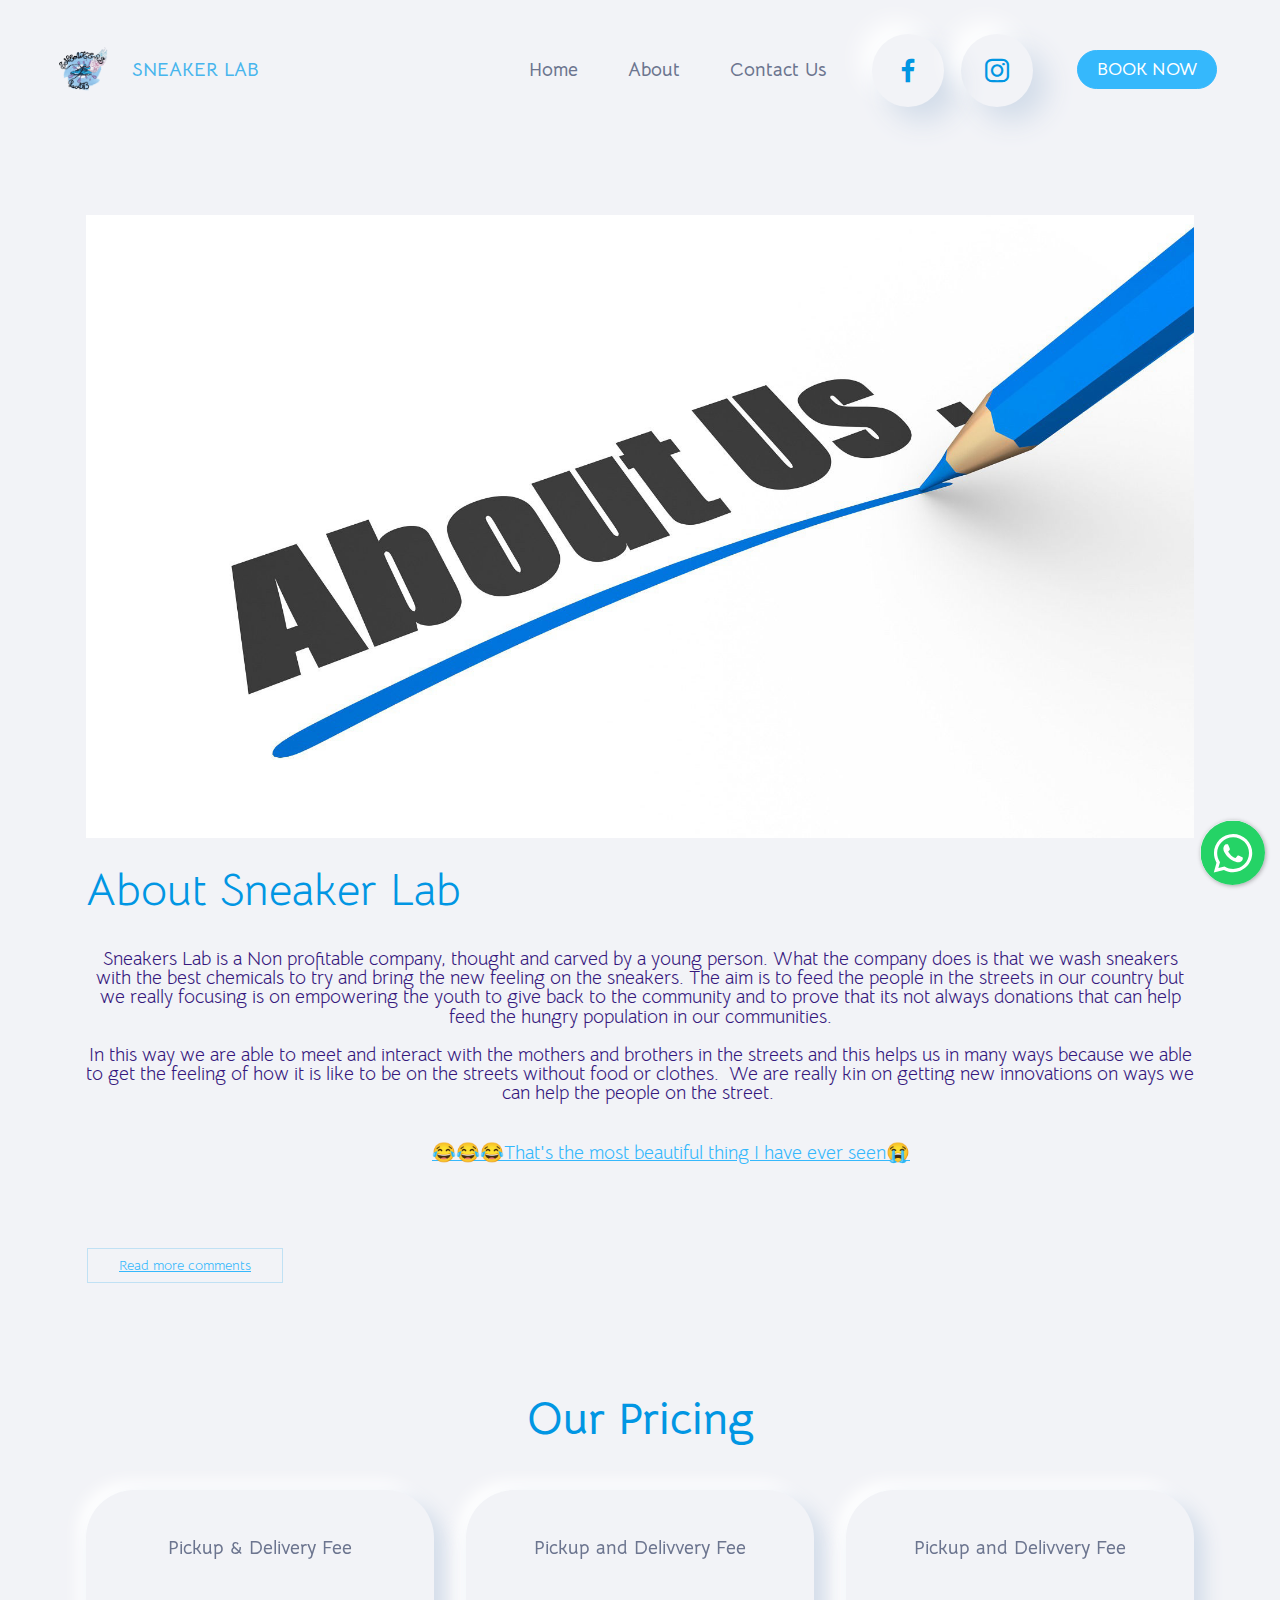
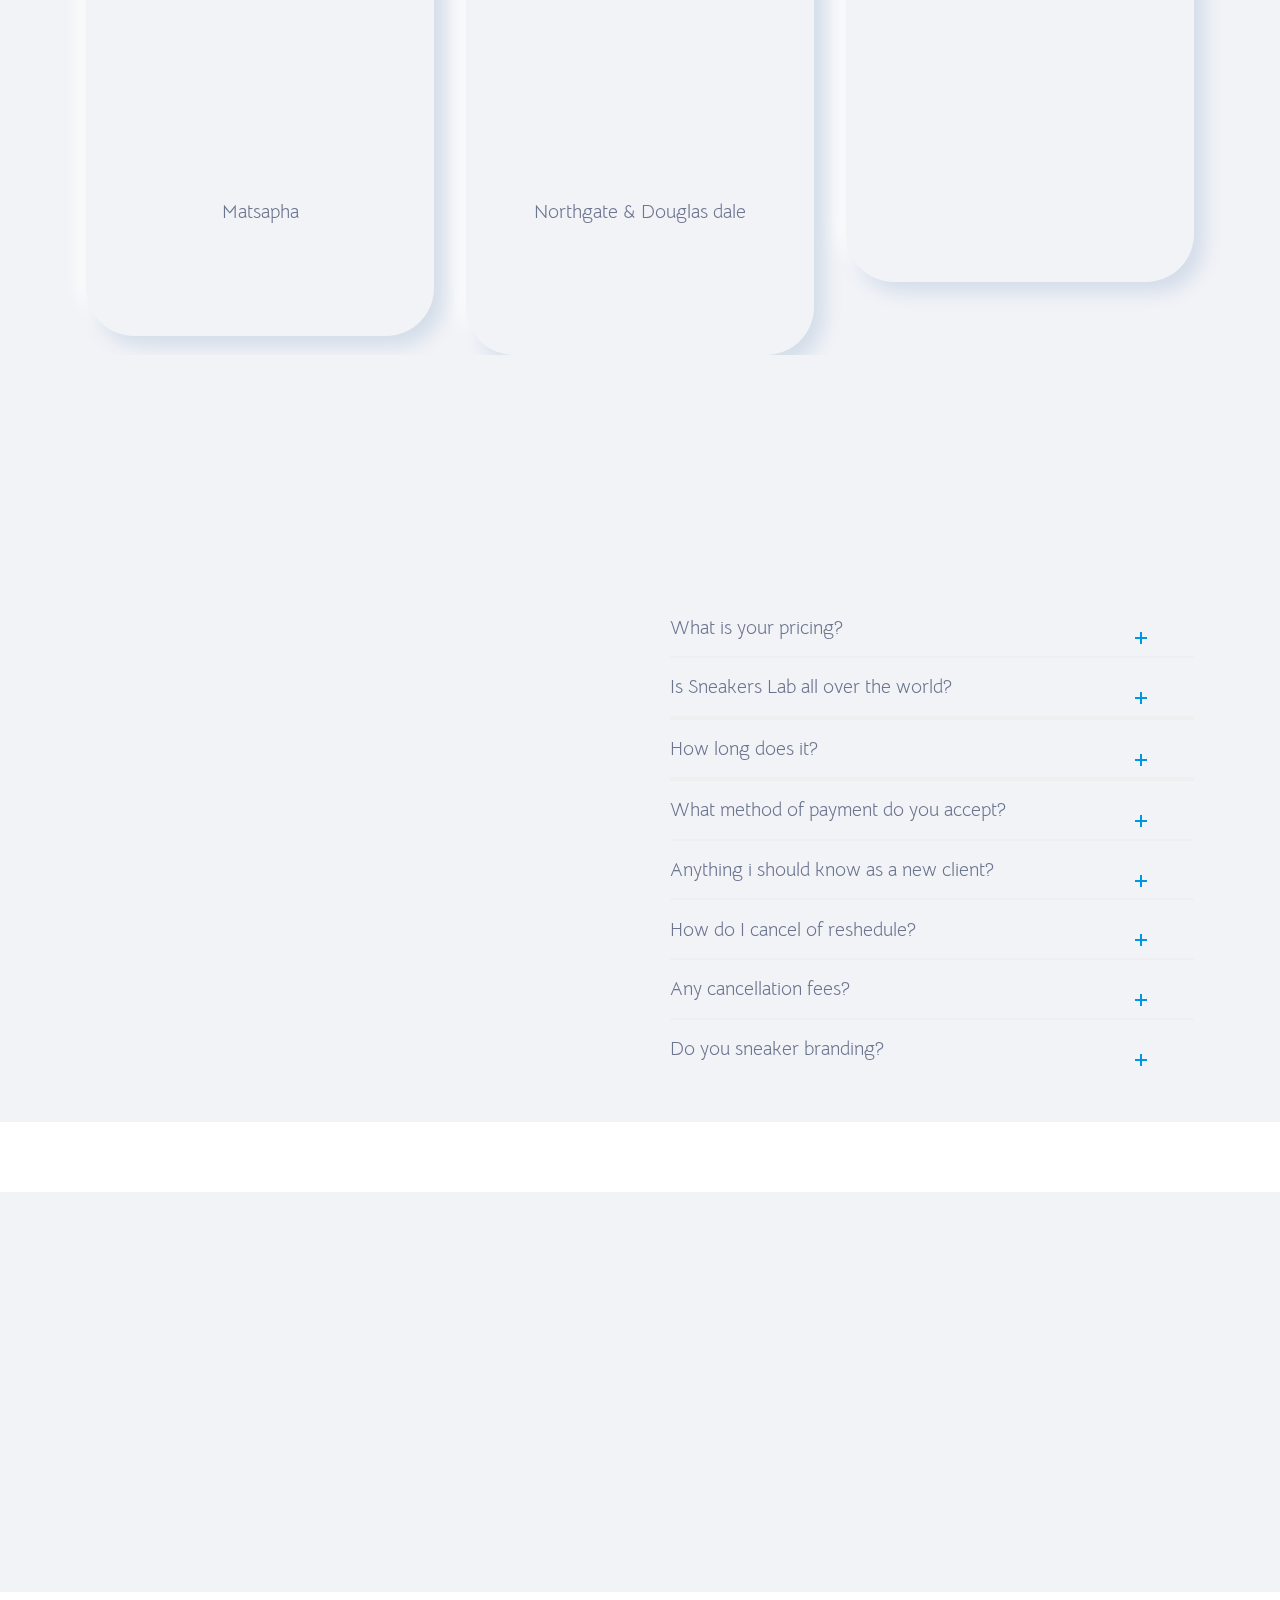
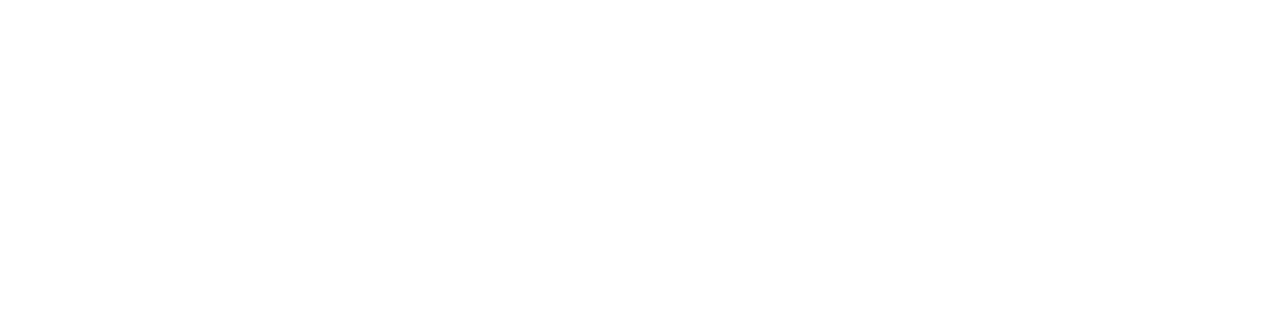
==== about.html @ 03f4afb6 "create github pages" ====
<!DOCTYPE html>
<html  >
<head>
  
  <meta charset="UTF-8">
  <meta http-equiv="X-UA-Compatible" content="IE=edge">
  
  <meta name="viewport" content="width=device-width, initial-scale=1, minimum-scale=1">
  <link rel="shortcut icon" href="assets/images/a-new-design-made-with-postermywall-180x127.png" type="image/x-icon">
  <meta name="description" content="">
  
  
  <title>About</title>
  <link rel="stylesheet" href="assets/web/assets/mobirise-icons2/mobirise2.css">
  <link rel="stylesheet" href="assets/web/assets/mobirise-icons/mobirise-icons.css">
  <link rel="stylesheet" href="assets/web/assets/mobirise-icons-bold/mobirise-icons-bold.css">
  <link rel="stylesheet" href="assets/tether/tether.min.css">
  <link rel="stylesheet" href="assets/bootstrap/css/bootstrap.min.css">
  <link rel="stylesheet" href="assets/bootstrap/css/bootstrap-grid.min.css">
  <link rel="stylesheet" href="assets/bootstrap/css/bootstrap-reboot.min.css">
  <link rel="stylesheet" href="assets/animatecss/animate.css">
    <link rel="stylesheet" href="assets/chatbutton/floating-wpp.css">
  <link rel="stylesheet" href="assets/dropdown/css/style.css">
  <link rel="stylesheet" href="assets/socicon/css/styles.css">
  <link rel="preload" href="https://fonts.googleapis.com/css?family=Bellota+Text:300,300i,400,400i,700,700i&display=swap" as="style" onload="this.onload=null;this.rel='stylesheet'">
  <noscript><link rel="stylesheet" href="https://fonts.googleapis.com/css?family=Bellota+Text:300,300i,400,400i,700,700i&display=swap"></noscript>
  <link rel="preload" as="style" href="assets/mobirise/css/mbr-additional.css"><link rel="stylesheet" href="assets/mobirise/css/mbr-additional.css" type="text/css">
  
  
  
  
</head>
<body>
  
  <section class="menu menu1 cid-sWu8OnrhrU" once="menu" id="menu1-15">
    
    <nav class="navbar navbar-dropdown navbar-expand-lg">
        <div class="container">
            <div class="navbar-brand">
                <span class="navbar-logo">
                    <a href="index.html#intro">
                        <img src="[data-uri]" alt="logo" style="height: 3rem;" loading="lazy" class="lazyload" data-src="assets/images/a-new-design-made-with-postermywall-180x127.png">
                    </a>
                </span>
                <span class="navbar-caption-wrap"><a class="navbar-caption text-info text-primary display-7" href="index.html#intro">SNEAKER LAB</a></span>
            </div>
            <button class="navbar-toggler" type="button" data-toggle="collapse" data-target="#navbarSupportedContent" aria-controls="navbarNavAltMarkup" aria-expanded="false" aria-label="Toggle navigation">
                <div class="hamburger">
                    <span></span>
                    <span></span>
                    <span></span>
                    <span></span>
                </div>
            </button>
            <div class="collapse navbar-collapse" id="navbarSupportedContent">
                <ul class="navbar-nav nav-dropdown" data-app-modern-menu="true"><li class="nav-item"><a class="nav-link link text-warning text-primary display-7" href="index.html#intro">
                            Home</a></li>
                    <li class="nav-item"><a class="nav-link link text-warning text-primary display-7" href="about.html#content2-a">
                            About</a></li>
                    <li class="nav-item"><a class="nav-link link text-warning text-primary display-7" href="index.html#contact-us">Contact Us</a></li></ul>
                <div class="icons-menu">
                    <a class="iconfont-wrapper" href="https://www.facebook.com/Sneakers_Lab-111916371315018" target="_blank">
                        <span class="p-2 mbr-iconfont socicon-facebook socicon"></span>
                    </a>
                    <a class="iconfont-wrapper" href="https://www.instagram.com/__sneakers_lab_/" target="_blank">
                        <span class="p-2 mbr-iconfont socicon-instagram socicon"></span>
                    </a>
                    
                    
                </div>
                <div class="navbar-buttons mbr-section-btn"><a class="btn btn-success display-4" href="booking.html#form">BOOK NOW</a></div>
            </div>
        </div>
    </nav>
</section>

<section class="content2 cleanm4_content2 cid-sWcULKBVVN" id="info">

	

	

	<div class="container">
		<div class="row justify-content-center">
			<div class="col-12">
				<img src="[data-uri]" alt="" loading="lazy" class="lazyload" data-src="assets/images/mbr-1920x1080.jpg">
				<div class="card-wrapper">
					<div class="card-box align-left">
						
						<h4 class="mbr-fonts-style mbr-semibold align-left card-title display-2">About Sneaker Lab</h4>
						

						<p class="mbr-fonts-style mbr-text mbr-regular align-left pt-3 display-7">Sneakers Lab is a Non profitable company, thought and carved by a young person. What the company does is that we wash sneakers with the best chemicals to try and bring the new feeling on the sneakers. The aim is to feed the people in the streets in our country but we really focusing is on empowering the youth to give back to the community and to prove that its not always donations that can help feed the hungry population in our communities.<br><br> In this way we are able to meet and interact with the mothers and brothers in the streets and this helps us in many ways because we able to get the feeling of how it is like to be on the streets without food or clothes.&nbsp; We are really kin on getting new innovations on ways we can help the people on the street.&nbsp;</p>
						<p class="mbr-fonts-style mbr-text mbr-semibold accent-text align-left pt-3 display-7">
							<span class="front mbr-iconfont fa-quote-left fa"></span>
							<a href="https://www.instagram.com/p/CXaavUrMOaT/?utm_source=ig_web_copy_link" class="text-primary" target="_blank">😂😂😂That's the most beautiful thing I have ever seen😭</a>
						</p>
						<p class="mbr-fonts-style mbr-text mbr-regular align-left pt-3 display-4"></p>

						
						<div class="entry-content-bottom">
							<div class="entry-tags">
								<div class="mbr-section-btn mbr-fonts-style mbr-text"><a class="mbr-section-text mbr-regular mbr-fonts-style d-inline-block text-primary display-4" href="https://www.instagram.com/p/CZI7n3LI0b-/?utm_source=ig_web_copy_link">
										Read more comments</a></div>
							</div>
							
						</div>
					</div>
				</div>
			</div>
		</div>
	</div>
	<div>
		<div class="modalWindow" style="display: none;">
			<div class="modalWindow-container">
				<div class="modalWindow-video-container">
					<div class="modalWindow-video">
						<iframe width="100%" height="100%" frameborder="0" allowfullscreen="1" loading="lazy" class="lazyload" src="[data-uri]"></iframe>
					</div>
					<a class="close" role="button" data-dismiss="modal">
						<span aria-hidden="true" class="mbri-close mbr-iconfont closeModal"></span>
						<span class="sr-only">Close</span>
					</a>
				</div>
			</div>
		</div>
	</div>
</section>

<section class="pricing1 cid-sWyyPIJgz5" id="pricing01-1e">
    

    
    <div class="container">
        <div class="row justify-content-center">
            <div class="col-12">
                <h2 class="title align-left mbr-fonts-style mb-5 display-2"><strong>Our Pricing</strong></h2>
            </div>

            <div class="col-12 col-md-6 align-center col-lg-4">
                <div class="plan">
                    <div class="plan-header">
                        <h6 class="plan-title mbr-fonts-style mb-3 display-7"><strong>Pickup &amp; Delivery Fee</strong></h6>
                        <div class="plan-price">
                            <p class="price mbr-fonts-style m-0 display-2"><strong>R0-R50</strong></p>
                            <p class="price-term mbr-fonts-style mb-3 display-5"><em><strong>Location Include:</strong></em><br></p>
                        </div>
                    </div>
                    <div class="plan-body">
                        <div class="plan-list mb-4">
                            <ul class="list-group mbr-fonts-style list-group-flush display-7">
                                <li class="list-group-item">Zulwini</li>
                                <li class="list-group-item">Lobamba</li>
                                <li class="list-group-item">Randburg&nbsp;</li>
                                <li class="list-group-item">Mbabane</li>Matsapha<br><li class="list-group-item">Manzini</li>
                            </ul>
                        </div>
                        
                    </div>
                </div>
            </div>
            <div class="col-12 col-md-6 align-center col-lg-4">
                <div class="plan">
                    <div class="plan-header">
                        <h6 class="plan-title mbr-fonts-style mb-3 display-7"><strong>Pickup and Delivvery Fee</strong></h6>
                        <div class="plan-price">
                            <p class="price mbr-fonts-style m-0 display-2"><strong>R60</strong></p>
                            <p class="price-term mbr-fonts-style mb-3 display-5"><strong><em>Location Include:</em></strong><br></p>
                        </div>
                    </div>
                    <div class="plan-body">
                        <div class="plan-list mb-4">
                            <ul class="list-group mbr-fonts-style list-group-flush display-7">
                                <li class="list-group-item">Sandton &amp; Bryanston</li>
                                <li class="list-group-item">Fourways &amp; Windsor</li>
                                <li class="list-group-item">Rosebank &amp; Hyde Park</li>
                                <li class="list-group-item">Cresta &amp; Park-hast</li>Northgate &amp; Douglas dale<br><li class="list-group-item"><span style="background-color: transparent; font-size: 1.2rem;">Hyde Park<br></span><br></li>
                            </ul>
                        </div>
                        
                    </div>
                </div>
            </div>
            <div class="col-12 col-md-6 align-center col-lg-4">
                <div class="plan">
                    <div class="plan-header">
                        <h6 class="plan-title mbr-fonts-style mb-3 display-7"><strong>Pickup and Delivvery Fee</strong></h6>
                        <div class="plan-price">
                            <p class="price mbr-fonts-style m-0 display-2"><strong>R70+&nbsp;</strong></p>
                            <p class="price-term mbr-fonts-style mb-3 display-5"><strong><em>Location Include:</em></strong><br></p>
                        </div>
                    </div>
                    <div class="plan-body">
                        <div class="plan-list mb-4">
                            <ul class="list-group mbr-fonts-style list-group-flush display-7">
                                <li class="list-group-item">Melrose</li>
                                <li class="list-group-item">Cosmo City</li>
                                <li class="list-group-item">Hatfield
                                </li>
                                <li class="list-group-item">Roodepoortt</li>
                            </ul>
                        </div>
                        
                    </div>
                </div>
            </div>
            
        </div>
    </div>
</section>

<section class="accordion1 cleanm4_accordion1 cid-sWdr5l1Oh1" id="questions">

	

	

	<div class="container">
		<div class="row">
			<div class="col-lg-6">
				<div class="img-wrap mb-5">
					<a href="mailto:sneakerslab68@gmail.com"><img src="[data-uri]" alt="questions" loading="lazy" class="lazyload" data-src="assets/images/ask.gif"></a>
				</div>
			</div>
			<div class="col-lg-6 content">
				<h3 class="mbr-section-subtitle mbr-fonts-style align-left mbr-semibold display-4">Asked Question
				</h3>
				<h2 class="mbr-fonts-style mbr-section-title align-left mbr-bold display-2">
					Have Your Any Question <br>
					Look Here Now
				</h2>
				
				<div id="bootstrap-accordion_2" class="panel-group accordionStyles accordion" role="tablist" aria-multiselectable="true">
					<div class="card">
						<div class="card-header" role="tab" id="headingOne">
							<a role="button" class="panel-title collapsed text-black pr-5" data-toggle="collapse" data-core="" href="#collapse1_2" aria-expanded="false" aria-controls="collapse1">

								<h4 class="mbr-fonts-style mbr-section-subtitle mbr-semibold display-7">
									What is your pricing?
									<span class="toggle-icon inactive sign mbr-iconfont"></span>
								</h4>

							</a>
						</div>
						<div id="collapse1_2" class="panel-collapse noScroll collapse " role="tabpanel" aria-labelledby="headingOne" data-parent="#bootstrap-accordion_2">
							<div class="panel-body">
								<p class="mbr-fonts-style mbr-text mbr-regular panel-text pr-5 display-4">
									We have a standard price of 80ZAR per sneaker plus a fee of pickup and delivery.</p>
							</div>
						</div>
					</div>
					<div class="card">
						<div class="card-header" role="tab" id="headingTwo">
							<a role="button" class="collapsed panel-title text-black pr-5" data-toggle="collapse" data-core="" href="#collapse2_2" aria-expanded="false" aria-controls="collapse2">
								<h4 class="mbr-fonts-style mbr-section-subtitle mbr-semibold display-7">
									<span class="toggle-icon inactive sign mbr-iconfont"></span>Is Sneakers Lab all over the world?
								</h4>
							</a>

						</div>
						<div id="collapse2_2" class="panel-collapse noScroll collapse" role="tabpanel" aria-labelledby="headingTwo" data-parent="#bootstrap-accordion_2">
							<div class="panel-body">
								<p class="mbr-fonts-style mbr-text mbr-regular panel-text pr-5 display-4">For now sneaker lab is only located in South Africa &amp; Eswatini. Headquarters is in 340 Pretoria Avenue, Randburg, Gauteng, South h Africa.</p>
							</div>
						</div>
					</div>
					<div class="card">
						
						<div id="collapse3_2" class="panel-collapse noScroll collapse" role="tabpanel" aria-labelledby="headingThree" data-parent="#bootstrap-accordion_2">
							<div class="panel-body">
								<p class="mbr-fonts-style mbr-text mbr-regular panel-text pr-5 display-7"><strong></strong></p><h6><strong><em></em></strong></h6>
                              
                                
							</div>
						</div>
					</div>
					<div class="card">
						<div class="card-header" role="tab" id="headingFour">
							<a role="button" class="collapsed panel-title text-black pr-5" data-toggle="collapse" data-core="" href="#collapse4_2" aria-expanded="false" aria-controls="collapse4">
								<h4 class="mbr-fonts-style mbr-section-subtitle mbr-semibold display-7">
									<span class="toggle-icon inactive sign mbr-iconfont"></span>How long does it?
								</h4>
							</a>
						</div>
						<div id="collapse4_2" class="panel-collapse noScroll collapse" role="tabpanel" aria-labelledby="headingFour" data-parent="#bootstrap-accordion_2">
							<div class="panel-body">
								<p class="mbr-fonts-style mbr-text mbr-regular panel-text pr-5 display-4">
									We usually take 48&nbsp; hours to bring your sneakers if it is one per, but it depends on if your sneakers dried up quickly or not.</p>
							</div>
						</div>
					</div>
					<div class="card">
						
						<div id="collapse5_2" class="panel-collapse noScroll collapse" role="tabpanel" aria-labelledby="headingFive" data-parent="#bootstrap-accordion_2">
							<div class="panel-body">
								<p class="mbr-fonts-style mbr-text mbr-regular panel-text pr-5 display-4">. </p>
							</div>
						</div>
					</div>
					<div class="card">
						<div class="card-header" role="tab" id="headingSix">
							<a role="button" class="collapsed panel-title text-black pr-5" data-toggle="collapse" data-core="" href="#collapse6_2" aria-expanded="false" aria-controls="collapse6">
								<h4 class="mbr-fonts-style mbr-section-subtitle mbr-semibold display-7">
									<span class="toggle-icon inactive sign mbr-iconfont"></span>
									What method of payment do you accept?
								</h4>
							</a>
						</div>
						<div id="collapse6_2" class="panel-collapse noScroll collapse" role="tabpanel" aria-labelledby="headingSix" data-parent="#bootstrap-accordion_2">
							<div class="panel-body">
								<p class="mbr-fonts-style mbr-text mbr-regular panel-text pr-5 display-4">For now our website has featured a payment system. however payments can be made during delivery, using <strong>PayPal, credit or savings cards.</strong></p>
							</div>
						</div>
					</div>
					<div class="card">
						<div class="card-header" role="tab" id="headingOne">
							<a role="button" class="panel-title collapsed text-black pr-5" data-toggle="collapse" data-core="" href="#collapse7_2" aria-expanded="false" aria-controls="collapse7">
								<h4 class="mbr-fonts-style mbr-section-subtitle mbr-semibold display-7">
									<span class="toggle-icon inactive sign mbr-iconfont"></span>Anything i should
									know as a new client?
								</h4>
							</a>
						</div>
						<div id="collapse7_2" class="panel-collapse noScroll collapse " role="tabpanel" aria-labelledby="headingOne" data-parent="#bootstrap-accordion_2">
							<div class="panel-body">
								<p class="mbr-fonts-style mbr-text mbr-regular panel-text pr-5 display-4">What makes your booking successful is responding to our calls before or during the day of the pickup. Failure to do so, will result on rebooking.</p>
							</div>
						</div>
					</div>
					<div class="card">
						<div class="card-header" role="tab" id="headingTwo">
							<a role="button" class="collapsed panel-title text-black pr-5" data-toggle="collapse" data-core="" href="#collapse8_2" aria-expanded="false" aria-controls="collapse8">
								<h4 class="mbr-fonts-style mbr-section-subtitle mbr-semibold display-7">
									<span class="toggle-icon inactive sign mbr-iconfont"></span>How do I cancel of reshedule?</h4>
							</a>

						</div>
						<div id="collapse8_2" class="panel-collapse noScroll collapse" role="tabpanel" aria-labelledby="headingTwo" data-parent="#bootstrap-accordion_2">
							<div class="panel-body">
								<p class="mbr-fonts-style mbr-text mbr-regular panel-text pr-5 display-4">Simple email us or call us to cancel your booking 24hr before pickup dATE</p>
							</div>
						</div>
					</div>
					<div class="card">
						<div class="card-header" role="tab" id="headingThree">
							<a role="button" class="collapsed text-black panel-title pr-5" data-toggle="collapse" data-core="" href="#collapse9_2" aria-expanded="false" aria-controls="collapse9">
								<h4 class="mbr-fonts-style mbr-section-subtitle mbr-semibold display-7">
									<span class="toggle-icon inactive sign mbr-iconfont"></span>Any cancellation
									fees?
								</h4>
							</a>
						</div>
						<div id="collapse9_2" class="panel-collapse noScroll collapse" role="tabpanel" aria-labelledby="headingThree" data-parent="#bootstrap-accordion_2">
							<div class="panel-body">
								<p class="mbr-fonts-style mbr-text mbr-regular panel-text pr-5 display-4">There is no penalty paid for canceling your booking on time. However, there is a fee subdue for hand pickup and hand delivery.</p>
							</div>
						</div>
					</div>
					<div class="card">
						<div class="card-header" role="tab" id="headingFour">
							<a role="button" class="collapsed panel-title text-black pr-5" data-toggle="collapse" data-core="" href="#collapse10_2" aria-expanded="false" aria-controls="collapse10">
								<h4 class="mbr-fonts-style mbr-section-subtitle mbr-semibold display-7">
									<span class="toggle-icon inactive sign mbr-iconfont"></span>
									Do you sneaker branding?
								</h4>
							</a>
						</div>
						<div id="collapse10_2" class="panel-collapse noScroll collapse" role="tabpanel" aria-labelledby="headingFour" data-parent="#bootstrap-accordion_2">
							<div class="panel-body">
								<p class="mbr-fonts-style mbr-text mbr-regular panel-text pr-5 display-4">
									As for now Sneakers lab. does not brand sneakers.</p>
							</div>
						</div>
					</div>
					
					
				</div>
			</div>
		</div>
	</div>
	
</section>

<section class="map1 cid-sWdXu7qGhK" id="map1-h">

     

    <div class="google-map"><iframe frameborder="0" style="border:0" src="[data-uri]" allowfullscreen="" loading="lazy" class="lazyload" data-src="https://www.google.com/maps/embed/v1/place?key=AIzaSyCZI5F_k6S1k46ujh0SNrapM89f7mJxd30&amp;q=340 Pretoria Avenue, Ferndale, Randburg, South Africa 2194"></iframe></div>
</section>

<section class="footer2 cid-svMGZ7Ygy3 mbr-reveal" once="footers" id="footer02-7">
    
    
    <div class="container">
        <div class="media-container-row">
            <div class="col-12 col-md-12 col-lg-12">
                <p class="mbr-text align-right links mbr-fonts-style display-7"><strong><a href="index.html#intro" class="text-info text-primary">Home</a>&nbsp; &nbsp;&nbsp;<a href="about.html#info" class="text-info text-primary">About</a>&nbsp;&nbsp;&nbsp;<a href="index.html#contact-us" class="text-info text-primary">Contact</a></strong></p>
            </div>
        </div>
        <div class="footer-lower">
            <div class="media-container-row">
                <div class="col-md-12">
                    <hr>
                </div>
            </div>
            <div class="media-container-row">
                <div class="col-md-6 copyright">
                    <p class="mbr-text mbr-fonts-style display-7"><strong>
                            © Copyright 2022 SneakerLab - All Rights Reserved
                        </strong></p>
                </div>
                <div class="col-md-6">
                    <div class="social-list align-right">
                        <div class="soc-item">

                            <a href="https://vm.tiktok.com/ZSe4xp9v5/"><span class="mbr-iconfont mbr-iconfont-social socicon-tiktok socicon"></span></a>

                        </div>
                        <div class="soc-item">

                            <a href="https://www.facebook.com/Sneakers_Lab-111916371315018"><span class="mbr-iconfont mbr-iconfont-social socicon-facebook socicon"></span></a>

                        </div>
                        <div class="soc-item">

                            <a href="https://www.instagram.com/__sneakers_lab_/"><span class="mbr-iconfont mbr-iconfont-social socicon-instagram socicon"></span></a>

                        </div>
                        
                        
                        
                    </div>
                </div>
            </div>
        </div>
    </div>
</section>


<script src="assets/web/assets/jquery/jquery.min.js"></script>
  <script src="assets/popper/popper.min.js"></script>
  <script src="assets/tether/tether.min.js"></script>
  <script src="assets/bootstrap/js/bootstrap.min.js"></script>
  <script src="assets/smoothscroll/smooth-scroll.js"></script>
  <script src="assets/viewportchecker/jquery.viewportchecker.js"></script>
      <script src="assets/chatbutton/floating-wpp.js"></script>
  <script src="assets/chatbutton/script.js"></script>
  <script src="assets/dropdown/js/nav-dropdown.js"></script>
  <script src="assets/dropdown/js/navbar-dropdown.js"></script>
  <script src="assets/touchswipe/jquery.touch-swipe.min.js"></script>
  <script src="assets/theme/js/script.js"></script>
    
  
 <div id="scrollToTop" class="scrollToTop mbr-arrow-up"><a style="text-align: center;"><i class="mbr-arrow-up-icon mbr-arrow-up-icon-cm cm-icon cm-icon-smallarrow-up"></i></a></div>
    <input name="animation" type="hidden">
  <script>"use strict";if("loading"in HTMLImageElement.prototype){document.querySelectorAll('img[loading="lazy"],iframe[loading="lazy"]').forEach(e=>{e.src=e.dataset.src,e.style.paddingTop=100*e.getAttribute("data-aspectratio")+"%",e.style.height=0,e.onload=function(){e.removeAttribute("style")}})}else{const e=document.createElement("script");e.src="https://cdnjs.cloudflare.com/ajax/libs/lazysizes/5.1.2/lazysizes.min.js",document.body.appendChild(e)}</script>
<div id="chatbutton-wa" data-phone="+27742483738" data-showpopup="true" data-headertitle="👋 Chat with us on WhatsApp!" data-popupmessage="Hi!👋

Type a message here. It will go straight to our phone! 🔥

Sneaker Lab Team" data-placeholder="I'd like to make a booking..." data-position="left" data-headercolor="#39847a" data-backgroundcolor="#e5ddd5" data-autoopentimeout="0" data-size="65px"><div class="floating-wpp-button" style="width: 65px; height: 65px;"><div class="floating-wpp-button-image"><!--?xml version="1.0" encoding="UTF-8" standalone="no"?--><svg xmlns="http://www.w3.org/2000/svg" xmlns:xlink="http://www.w3.org/1999/xlink" style="isolation:isolate" viewBox="0 0 800 800" width="65" height="65"><defs><clipPath id="_clipPath_A3g8G5hPEGG2L0B6hFCxamU4cc8rfqzQ"><rect width="800" height="800"></rect></clipPath></defs><g clip-path="url(#_clipPath_A3g8G5hPEGG2L0B6hFCxamU4cc8rfqzQ)"><g><path d=" M 787.59 800 L 12.41 800 C 5.556 800 0 793.332 0 785.108 L 0 14.892 C 0 6.667 5.556 0 12.41 0 L 787.59 0 C 794.444 0 800 6.667 800 14.892 L 800 785.108 C 800 793.332 794.444 800 787.59 800 Z " fill="rgb(37,211,102)"></path></g><g><path d=" M 508.558 450.429 C 502.67 447.483 473.723 433.24 468.325 431.273 C 462.929 429.308 459.003 428.328 455.078 434.22 C 451.153 440.114 439.869 453.377 436.434 457.307 C 433 461.236 429.565 461.729 423.677 458.78 C 417.79 455.834 398.818 449.617 376.328 429.556 C 358.825 413.943 347.008 394.663 343.574 388.768 C 340.139 382.873 343.207 379.687 346.155 376.752 C 348.804 374.113 352.044 369.874 354.987 366.436 C 357.931 362.999 358.912 360.541 360.875 356.614 C 362.837 352.683 361.857 349.246 360.383 346.299 C 358.912 343.352 347.136 314.369 342.231 302.579 C 337.451 291.099 332.597 292.654 328.983 292.472 C 325.552 292.301 321.622 292.265 317.698 292.265 C 313.773 292.265 307.394 293.739 301.996 299.632 C 296.6 305.527 281.389 319.772 281.389 348.752 C 281.389 377.735 302.487 405.731 305.431 409.661 C 308.376 413.592 346.949 473.062 406.015 498.566 C 420.062 504.634 431.03 508.256 439.581 510.969 C 453.685 515.451 466.521 514.818 476.666 513.302 C 487.978 511.613 511.502 499.06 516.409 485.307 C 521.315 471.55 521.315 459.762 519.842 457.307 C 518.371 454.851 514.446 453.377 508.558 450.429 Z  M 401.126 597.117 L 401.047 597.117 C 365.902 597.104 331.431 587.661 301.36 569.817 L 294.208 565.572 L 220.08 585.017 L 239.866 512.743 L 235.21 505.332 C 215.604 474.149 205.248 438.108 205.264 401.1 C 205.307 293.113 293.17 205.257 401.204 205.257 C 453.518 205.275 502.693 225.674 539.673 262.696 C 576.651 299.716 597.004 348.925 596.983 401.258 C 596.939 509.254 509.078 597.117 401.126 597.117 Z  M 567.816 234.565 C 523.327 190.024 464.161 165.484 401.124 165.458 C 271.24 165.458 165.529 271.161 165.477 401.085 C 165.46 442.617 176.311 483.154 196.932 518.892 L 163.502 641 L 288.421 608.232 C 322.839 627.005 361.591 636.901 401.03 636.913 L 401.126 636.913 L 401.127 636.913 C 530.998 636.913 636.717 531.2 636.77 401.274 C 636.794 338.309 612.306 279.105 567.816 234.565" fill-rule="evenodd" fill="rgb(255,255,255)"></path></g></g></svg></div></div></div>
 </body>
</html>
---- assets/web/assets/mobirise-icons2/mobirise2.css ----
@font-face {
  font-family: 'Moririse2';
  font-display: swap;
  src:  url('mobirise2.eot?f2bix4');
  src:  url('mobirise2.eot?f2bix4#iefix') format('embedded-opentype'),
    url('mobirise2.ttf?f2bix4') format('truetype'),
    url('mobirise2.woff?f2bix4') format('woff'),
    url('mobirise2.svg?f2bix4#mobirise2') format('svg');
  font-weight: normal;
  font-style: normal;
}

[class^="mobi-"], [class*=" mobi-"] {
  /* use !important to prevent issues with browser extensions that change fonts */
  font-family: 'Moririse2' !important;
  speak: none;
  font-style: normal;
  font-weight: normal;
  font-variant: normal;
  text-transform: none;
  line-height: 1;

  /* Better Font Rendering =========== */
  -webkit-font-smoothing: antialiased;
  -moz-osx-font-smoothing: grayscale;
}

.mobi-mbri-add-submenu:before {
  content: "\e900";
}
.mobi-mbri-alert:before {
  content: "\e901";
}
.mobi-mbri-align-center:before {
  content: "\e902";
}
.mobi-mbri-align-justify:before {
  content: "\e903";
}
.mobi-mbri-align-left:before {
  content: "\e904";
}
.mobi-mbri-align-right:before {
  content: "\e905";
}
.mobi-mbri-android:before {
  content: "\e906";
}
.mobi-mbri-apple:before {
  content: "\e907";
}
.mobi-mbri-arrow-down:before {
  content: "\e908";
}
.mobi-mbri-arrow-next:before {
  content: "\e909";
}
.mobi-mbri-arrow-prev:before {
  content: "\e90a";
}
.mobi-mbri-arrow-up:before {
  content: "\e90b";
}
.mobi-mbri-bold:before {
  content: "\e90c";
}
.mobi-mbri-bookmark:before {
  content: "\e90d";
}
.mobi-mbri-bootstrap:before {
  content: "\e90e";
}
.mobi-mbri-briefcase:before {
  content: "\e90f";
}
.mobi-mbri-browse:before {
  content: "\e910";
}
.mobi-mbri-bulleted-list:before {
  content: "\e911";
}
.mobi-mbri-calendar:before {
  content: "\e912";
}
.mobi-mbri-camera:before {
  content: "\e913";
}
.mobi-mbri-cart-add:before {
  content: "\e914";
}
.mobi-mbri-cart-full:before {
  content: "\e915";
}
.mobi-mbri-cash:before {
  content: "\e916";
}
.mobi-mbri-change-style:before {
  content: "\e917";
}
.mobi-mbri-chat:before {
  content: "\e918";
}
.mobi-mbri-clock:before {
  content: "\e919";
}
.mobi-mbri-close:before {
  content: "\e91a";
}
.mobi-mbri-cloud:before {
  content: "\e91b";
}
.mobi-mbri-code:before {
  content: "\e91c";
}
.mobi-mbri-contact-form:before {
  content: "\e91d";
}
.mobi-mbri-credit-card:before {
  content: "\e91e";
}
.mobi-mbri-cursor-click:before {
  content: "\e91f";
}
.mobi-mbri-cust-feedback:before {
  content: "\e920";
}
.mobi-mbri-database:before {
  content: "\e921";
}
.mobi-mbri-delivery:before {
  content: "\e922";
}
.mobi-mbri-desktop:before {
  content: "\e923";
}
.mobi-mbri-devices:before {
  content: "\e924";
}
.mobi-mbri-down:before {
  content: "\e925";
}
.mobi-mbri-download-2:before {
  content: "\e926";
}
.mobi-mbri-download:before {
  content: "\e927";
}
.mobi-mbri-drag-n-drop-2:before {
  content: "\e928";
}
.mobi-mbri-drag-n-drop:before {
  content: "\e929";
}
.mobi-mbri-edit-2:before {
  content: "\e92a";
}
.mobi-mbri-edit:before {
  content: "\e92b";
}
.mobi-mbri-error:before {
  content: "\e92c";
}
.mobi-mbri-extension:before {
  content: "\e92d";
}
.mobi-mbri-features:before {
  content: "\e92e";
}
.mobi-mbri-file:before {
  content: "\e92f";
}
.mobi-mbri-flag:before {
  content: "\e930";
}
.mobi-mbri-folder:before {
  content: "\e931";
}
.mobi-mbri-gift:before {
  content: "\e932";
}
.mobi-mbri-github:before {
  content: "\e933";
}
.mobi-mbri-globe-2:before {
  content: "\e934";
}
.mobi-mbri-globe:before {
  content: "\e935";
}
.mobi-mbri-growing-chart:before {
  content: "\e936";
}
.mobi-mbri-hearth:before {
  content: "\e937";
}
.mobi-mbri-help:before {
  content: "\e938";
}
.mobi-mbri-home:before {
  content: "\e939";
}
.mobi-mbri-hot-cup:before {
  content: "\e93a";
}
.mobi-mbri-idea:before {
  content: "\e93b";
}
.mobi-mbri-image-gallery:before {
  content: "\e93c";
}
.mobi-mbri-image-slider:before {
  content: "\e93d";
}
.mobi-mbri-info:before {
  content: "\e93e";
}
.mobi-mbri-italic:before {
  content: "\e93f";
}
.mobi-mbri-key:before {
  content: "\e940";
}
.mobi-mbri-laptop:before {
  content: "\e941";
}
.mobi-mbri-layers:before {
  content: "\e942";
}
.mobi-mbri-left-right:before {
  content: "\e943";
}
.mobi-mbri-left:before {
  content: "\e944";
}
.mobi-mbri-letter:before {
  content: "\e945";
}
.mobi-mbri-like:before {
  content: "\e946";
}
.mobi-mbri-link:before {
  content: "\e947";
}
.mobi-mbri-lock:before {
  content: "\e948";
}
.mobi-mbri-login:before {
  content: "\e949";
}
.mobi-mbri-logout:before {
  content: "\e94a";
}
.mobi-mbri-magic-stick:before {
  content: "\e94b";
}
.mobi-mbri-map-pin:before {
  content: "\e94c";
}
.mobi-mbri-menu:before {
  content: "\e94d";
}
.mobi-mbri-mobile-2:before {
  content: "\e94e";
}
.mobi-mbri-mobile-horizontal:before {
  content: "\e94f";
}
.mobi-mbri-mobile:before {
  content: "\e950";
}
.mobi-mbri-mobirise:before {
  content: "\e951";
}
.mobi-mbri-more-horizontal:before {
  content: "\e952";
}
.mobi-mbri-more-vertical:before {
  content: "\e953";
}
.mobi-mbri-music:before {
  content: "\e954";
}
.mobi-mbri-new-file:before {
  content: "\e955";
}
.mobi-mbri-numbered-list:before {
  content: "\e956";
}
.mobi-mbri-opened-folder:before {
  content: "\e957";
}
.mobi-mbri-pages:before {
  content: "\e958";
}
.mobi-mbri-paper-plane:before {
  content: "\e959";
}
.mobi-mbri-paperclip:before {
  content: "\e95a";
}
.mobi-mbri-phone:before {
  content: "\e95b";
}
.mobi-mbri-photo:before {
  content: "\e95c";
}
.mobi-mbri-photos:before {
  content: "\e95d";
}
.mobi-mbri-pin:before {
  content: "\e95e";
}
.mobi-mbri-play:before {
  content: "\e95f";
}
.mobi-mbri-plus:before {
  content: "\e960";
}
.mobi-mbri-preview:before {
  content: "\e961";
}
.mobi-mbri-print:before {
  content: "\e962";
}
.mobi-mbri-protect:before {
  content: "\e963";
}
.mobi-mbri-question:before {
  content: "\e964";
}
.mobi-mbri-quote-left:before {
  content: "\e965";
}
.mobi-mbri-quote-right:before {
  content: "\e966";
}
.mobi-mbri-redo:before {
  content: "\e967";
}
.mobi-mbri-refresh:before {
  content: "\e968";
}
.mobi-mbri-responsive-2:before {
  content: "\e969";
}
.mobi-mbri-responsive:before {
  content: "\e96a";
}
.mobi-mbri-right:before {
  content: "\e96b";
}
.mobi-mbri-rocket:before {
  content: "\e96c";
}
.mobi-mbri-sad-face:before {
  content: "\e96d";
}
.mobi-mbri-sale:before {
  content: "\e96e";
}
.mobi-mbri-save:before {
  content: "\e96f";
}
.mobi-mbri-search:before {
  content: "\e970";
}
.mobi-mbri-setting-2:before {
  content: "\e971";
}
.mobi-mbri-setting-3:before {
  content: "\e972";
}
.mobi-mbri-setting:before {
  content: "\e973";
}
.mobi-mbri-share:before {
  content: "\e974";
}
.mobi-mbri-shopping-bag:before {
  content: "\e975";
}
.mobi-mbri-shopping-basket:before {
  content: "\e976";
}
.mobi-mbri-shopping-cart:before {
  content: "\e977";
}
.mobi-mbri-sites:before {
  content: "\e978";
}
.mobi-mbri-smile-face:before {
  content: "\e979";
}
.mobi-mbri-speed:before {
  content: "\e97a";
}
.mobi-mbri-star:before {
  content: "\e97b";
}
.mobi-mbri-success:before {
  content: "\e97c";
}
.mobi-mbri-sun:before {
  content: "\e97d";
}
.mobi-mbri-sun2:before {
  content: "\e97e";
}
.mobi-mbri-tablet-vertical:before {
  content: "\e97f";
}
.mobi-mbri-tablet:before {
  content: "\e980";
}
.mobi-mbri-target:before {
  content: "\e981";
}
.mobi-mbri-timer:before {
  content: "\e982";
}
.mobi-mbri-to-ftp:before {
  content: "\e983";
}
.mobi-mbri-to-local-drive:before {
  content: "\e984";
}
.mobi-mbri-touch-swipe:before {
  content: "\e985";
}
.mobi-mbri-touch:before {
  content: "\e986";
}
.mobi-mbri-trash:before {
  content: "\e987";
}
.mobi-mbri-underline:before {
  content: "\e988";
}
.mobi-mbri-undo:before {
  content: "\e989";
}
.mobi-mbri-unlink:before {
  content: "\e98a";
}
.mobi-mbri-unlock:before {
  content: "\e98b";
}
.mobi-mbri-up-down:before {
  content: "\e98c";
}
.mobi-mbri-up:before {
  content: "\e98d";
}
.mobi-mbri-update:before {
  content: "\e98e";
}
.mobi-mbri-upload-2:before {
  content: "\e98f";
}
.mobi-mbri-upload:before {
  content: "\e990";
}
.mobi-mbri-user-2:before {
  content: "\e991";
}
.mobi-mbri-user:before {
  content: "\e992";
}
.mobi-mbri-users:before {
  content: "\e993";
}
.mobi-mbri-video-play:before {
  content: "\e994";
}
.mobi-mbri-video:before {
  content: "\e995";
}
.mobi-mbri-watch:before {
  content: "\e996";
}
.mobi-mbri-website-theme-2:before {
  content: "\e997";
}
.mobi-mbri-website-theme:before {
  content: "\e998";
}
.mobi-mbri-wifi:before {
  content: "\e999";
}
.mobi-mbri-windows:before {
  content: "\e99a";
}
.mobi-mbri-zoom-in:before {
  content: "\e99b";
}
.mobi-mbri-zoom-out:before {
  content: "\e99c";
}
---- assets/web/assets/mobirise-icons/mobirise-icons.css ----
@font-face {
  font-family: 'MobiriseIcons';
  src:  url('mobirise-icons.eot?spat4u');
  src:  url('mobirise-icons.eot?spat4u#iefix') format('embedded-opentype'),
    url('mobirise-icons.ttf?spat4u') format('truetype'),
    url('mobirise-icons.woff?spat4u') format('woff'),
    url('mobirise-icons.svg?spat4u#MobiriseIcons') format('svg');
  font-weight: normal;
  font-style: normal;
  font-display: swap;
}

[class^="mbri-"], [class*=" mbri-"] {
  /* use !important to prevent issues with browser extensions that change fonts */
  font-family: MobiriseIcons !important;
  speak: none;
  font-style: normal;
  font-weight: normal;
  font-variant: normal;
  text-transform: none;
  line-height: 1;

  /* Better Font Rendering =========== */
  -webkit-font-smoothing: antialiased;
  -moz-osx-font-smoothing: grayscale;
}

.mbri-add-submenu:before {
  content: "\e900";
}
.mbri-alert:before {
  content: "\e901";
}
.mbri-align-center:before {
  content: "\e902";
}
.mbri-align-justify:before {
  content: "\e903";
}
.mbri-align-left:before {
  content: "\e904";
}
.mbri-align-right:before {
  content: "\e905";
}
.mbri-android:before {
  content: "\e906";
}
.mbri-apple:before {
  content: "\e907";
}
.mbri-arrow-down:before {
  content: "\e908";
}
.mbri-arrow-next:before {
  content: "\e909";
}
.mbri-arrow-prev:before {
  content: "\e90a";
}
.mbri-arrow-up:before {
  content: "\e90b";
}
.mbri-bold:before {
  content: "\e90c";
}
.mbri-bookmark:before {
  content: "\e90d";
}
.mbri-bootstrap:before {
  content: "\e90e";
}
.mbri-briefcase:before {
  content: "\e90f";
}
.mbri-browse:before {
  content: "\e910";
}
.mbri-bulleted-list:before {
  content: "\e911";
}
.mbri-calendar:before {
  content: "\e912";
}
.mbri-camera:before {
  content: "\e913";
}
.mbri-cart-add:before {
  content: "\e914";
}
.mbri-cart-full:before {
  content: "\e915";
}
.mbri-cash:before {
  content: "\e916";
}
.mbri-change-style:before {
  content: "\e917";
}
.mbri-chat:before {
  content: "\e918";
}
.mbri-clock:before {
  content: "\e919";
}
.mbri-close:before {
  content: "\e91a";
}
.mbri-cloud:before {
  content: "\e91b";
}
.mbri-code:before {
  content: "\e91c";
}
.mbri-contact-form:before {
  content: "\e91d";
}
.mbri-credit-card:before {
  content: "\e91e";
}
.mbri-cursor-click:before {
  content: "\e91f";
}
.mbri-cust-feedback:before {
  content: "\e920";
}
.mbri-database:before {
  content: "\e921";
}
.mbri-delivery:before {
  content: "\e922";
}
.mbri-desktop:before {
  content: "\e923";
}
.mbri-devices:before {
  content: "\e924";
}
.mbri-down:before {
  content: "\e925";
}
.mbri-download:before {
  content: "\e989";
}
.mbri-drag-n-drop:before {
  content: "\e927";
}
.mbri-drag-n-drop2:before {
  content: "\e928";
}
.mbri-edit:before {
  content: "\e929";
}
.mbri-edit2:before {
  content: "\e92a";
}
.mbri-error:before {
  content: "\e92b";
}
.mbri-extension:before {
  content: "\e92c";
}
.mbri-features:before {
  content: "\e92d";
}
.mbri-file:before {
  content: "\e92e";
}
.mbri-flag:before {
  content: "\e92f";
}
.mbri-folder:before {
  content: "\e930";
}
.mbri-gift:before {
  content: "\e931";
}
.mbri-github:before {
  content: "\e932";
}
.mbri-globe:before {
  content: "\e933";
}
.mbri-globe-2:before {
  content: "\e934";
}
.mbri-growing-chart:before {
  content: "\e935";
}
.mbri-hearth:before {
  content: "\e936";
}
.mbri-help:before {
  content: "\e937";
}
.mbri-home:before {
  content: "\e938";
}
.mbri-hot-cup:before {
  content: "\e939";
}
.mbri-idea:before {
  content: "\e93a";
}
.mbri-image-gallery:before {
  content: "\e93b";
}
.mbri-image-slider:before {
  content: "\e93c";
}
.mbri-info:before {
  content: "\e93d";
}
.mbri-italic:before {
  content: "\e93e";
}
.mbri-key:before {
  content: "\e93f";
}
.mbri-laptop:before {
  content: "\e940";
}
.mbri-layers:before {
  content: "\e941";
}
.mbri-left-right:before {
  content: "\e942";
}
.mbri-left:before {
  content: "\e943";
}
.mbri-letter:before {
  content: "\e944";
}
.mbri-like:before {
  content: "\e945";
}
.mbri-link:before {
  content: "\e946";
}
.mbri-lock:before {
  content: "\e947";
}
.mbri-login:before {
  content: "\e948";
}
.mbri-logout:before {
  content: "\e949";
}
.mbri-magic-stick:before {
  content: "\e94a";
}
.mbri-map-pin:before {
  content: "\e94b";
}
.mbri-menu:before {
  content: "\e94c";
}
.mbri-mobile:before {
  content: "\e94d";
}
.mbri-mobile2:before {
  content: "\e94e";
}
.mbri-mobirise:before {
  content: "\e94f";
}
.mbri-more-horizontal:before {
  content: "\e950";
}
.mbri-more-vertical:before {
  content: "\e951";
}
.mbri-music:before {
  content: "\e952";
}
.mbri-new-file:before {
  content: "\e953";
}
.mbri-numbered-list:before {
  content: "\e954";
}
.mbri-opened-folder:before {
  content: "\e955";
}
.mbri-pages:before {
  content: "\e956";
}
.mbri-paper-plane:before {
  content: "\e957";
}
.mbri-paperclip:before {
  content: "\e958";
}
.mbri-photo:before {
  content: "\e959";
}
.mbri-photos:before {
  content: "\e95a";
}
.mbri-pin:before {
  content: "\e95b";
}
.mbri-play:before {
  content: "\e95c";
}
.mbri-plus:before {
  content: "\e95d";
}
.mbri-preview:before {
  content: "\e95e";
}
.mbri-print:before {
  content: "\e95f";
}
.mbri-protect:before {
  content: "\e960";
}
.mbri-question:before {
  content: "\e961";
}
.mbri-quote-left:before {
  content: "\e962";
}
.mbri-quote-right:before {
  content: "\e963";
}
.mbri-refresh:before {
  content: "\e964";
}
.mbri-responsive:before {
  content: "\e965";
}
.mbri-right:before {
  content: "\e966";
}
.mbri-rocket:before {
  content: "\e967";
}
.mbri-sad-face:before {
  content: "\e968";
}
.mbri-sale:before {
  content: "\e969";
}
.mbri-save:before {
  content: "\e96a";
}
.mbri-search:before {
  content: "\e96b";
}
.mbri-setting:before {
  content: "\e96c";
}
.mbri-setting2:before {
  content: "\e96d";
}
.mbri-setting3:before {
  content: "\e96e";
}
.mbri-share:before {
  content: "\e96f";
}
.mbri-shopping-bag:before {
  content: "\e970";
}
.mbri-shopping-basket:before {
  content: "\e971";
}
.mbri-shopping-cart:before {
  content: "\e972";
}
.mbri-sites:before {
  content: "\e973";
}
.mbri-smile-face:before {
  content: "\e974";
}
.mbri-speed:before {
  content: "\e975";
}
.mbri-star:before {
  content: "\e976";
}
.mbri-success:before {
  content: "\e977";
}
.mbri-sun:before {
  content: "\e978";
}
.mbri-sun2:before {
  content: "\e979";
}
.mbri-tablet:before {
  content: "\e97a";
}
.mbri-tablet-vertical:before {
  content: "\e97b";
}
.mbri-target:before {
  content: "\e97c";
}
.mbri-timer:before {
  content: "\e97d";
}
.mbri-to-ftp:before {
  content: "\e97e";
}
.mbri-to-local-drive:before {
  content: "\e97f";
}
.mbri-touch-swipe:before {
  content: "\e980";
}
.mbri-touch:before {
  content: "\e981";
}
.mbri-trash:before {
  content: "\e982";
}
.mbri-underline:before {
  content: "\e983";
}
.mbri-unlink:before {
  content: "\e984";
}
.mbri-unlock:before {
  content: "\e985";
}
.mbri-up-down:before {
  content: "\e986";
}
.mbri-up:before {
  content: "\e987";
}
.mbri-update:before {
  content: "\e988";
}
.mbri-upload:before {
 content: "\e926"; 
}
.mbri-user:before {
  content: "\e98a";
}
.mbri-user2:before {
  content: "\e98b";
}
.mbri-users:before {
  content: "\e98c";
}
.mbri-video:before {
  content: "\e98d";
}
.mbri-video-play:before {
  content: "\e98e";
}
.mbri-watch:before {
  content: "\e98f";
}
.mbri-website-theme:before {
  content: "\e990";
}
.mbri-wifi:before {
  content: "\e991";
}
.mbri-windows:before {
  content: "\e992";
}
.mbri-zoom-out:before {
  content: "\e993";
}
.mbri-redo:before {
  content: "\e994";
}
.mbri-undo:before {
  content: "\e995";
}
---- assets/web/assets/mobirise-icons-bold/mobirise-icons-bold.css ----
@font-face {
  font-family: 'mobirise-icons-bold';
  font-display: swap;
  src:  url('mobirise-icons-bold.eot?m1l4yr');
  src:  url('mobirise-icons-bold.eot?m1l4yr#iefix') format('embedded-opentype'),
    url('mobirise-icons-bold.ttf?m1l4yr') format('truetype'),
    url('mobirise-icons-bold.woff?m1l4yr') format('woff'),
    url('mobirise-icons-bold.svg?m1l4yr#mobirise-icons-bold') format('svg');
  font-weight: normal;
  font-style: normal;
}

[class^="mbrib-"], [class*="mbrib-"] {
  /* use !important to prevent issues with browser extensions that change fonts */
  font-family: 'mobirise-icons-bold' !important;
  speak: none;
  font-style: normal;
  font-weight: normal;
  font-variant: normal;
  text-transform: none;
  line-height: 1;

  /* Better Font Rendering =========== */
  -webkit-font-smoothing: antialiased;
  -moz-osx-font-smoothing: grayscale;
}

.mbrib-add-submenu:before {
  content: "\e900";
}
.mbrib-alert:before {
  content: "\e901";
}
.mbrib-align-center:before {
  content: "\e902";
}
.mbrib-align-justify:before {
  content: "\e903";
}
.mbrib-align-left:before {
  content: "\e904";
}
.mbrib-align-right:before {
  content: "\e905";
}
.mbrib-android:before {
  content: "\e906";
}
.mbrib-apple:before {
  content: "\e907";
}
.mbrib-arrow-down:before {
  content: "\e908";
}
.mbrib-arrow-next:before {
  content: "\e909";
}
.mbrib-arrow-prev:before {
  content: "\e90a";
}
.mbrib-arrow-up:before {
  content: "\e90b";
}
.mbrib-bold:before {
  content: "\e90c";
}
.mbrib-bookmark:before {
  content: "\e90d";
}
.mbrib-bootstrap:before {
  content: "\e90e";
}
.mbrib-briefcase:before {
  content: "\e90f";
}
.mbrib-browse:before {
  content: "\e910";
}
.mbrib-bulleted-list:before {
  content: "\e911";
}
.mbrib-calendar:before {
  content: "\e912";
}
.mbrib-camera:before {
  content: "\e913";
}
.mbrib-cart-add:before {
  content: "\e914";
}
.mbrib-cart-full:before {
  content: "\e915";
}
.mbrib-cash:before {
  content: "\e916";
}
.mbrib-change-style:before {
  content: "\e917";
}
.mbrib-chat:before {
  content: "\e918";
}
.mbrib-clock:before {
  content: "\e919";
}
.mbrib-close:before {
  content: "\e91a";
}
.mbrib-cloud:before {
  content: "\e91b";
}
.mbrib-code:before {
  content: "\e91c";
}
.mbrib-contact-form:before {
  content: "\e91d";
}
.mbrib-credit-card:before {
  content: "\e91e";
}
.mbrib-cursor-click:before {
  content: "\e91f";
}
.mbrib-cust-feedback:before {
  content: "\e920";
}
.mbrib-database:before {
  content: "\e921";
}
.mbrib-delivery:before {
  content: "\e922";
}
.mbrib-desktop:before {
  content: "\e923";
}
.mbrib-devices:before {
  content: "\e924";
}
.mbrib-down:before {
  content: "\e925";
}
.mbrib-download:before {
  content: "\e926";
}
.mbrib-drag-n-drop:before {
  content: "\e927";
}
.mbrib-drag-n-drop2:before {
  content: "\e928";
}
.mbrib-edit:before {
  content: "\e929";
}
.mbrib-edit2:before {
  content: "\e92a";
}
.mbrib-error:before {
  content: "\e92b";
}
.mbrib-extension:before {
  content: "\e92c";
}
.mbrib-features:before {
  content: "\e92d";
}
.mbrib-file:before {
  content: "\e92e";
}
.mbrib-flag:before {
  content: "\e92f";
}
.mbrib-folder:before {
  content: "\e930";
}
.mbrib-gift:before {
  content: "\e931";
}
.mbrib-github:before {
  content: "\e932";
}
.mbrib-globe-2:before {
  content: "\e933";
}
.mbrib-globe:before {
  content: "\e934";
}
.mbrib-growing-chart:before {
  content: "\e935";
}
.mbrib-hearth:before {
  content: "\e936";
}
.mbrib-help:before {
  content: "\e937";
}
.mbrib-home:before {
  content: "\e938";
}
.mbrib-hot-cup:before {
  content: "\e939";
}
.mbrib-idea:before {
  content: "\e93a";
}
.mbrib-image-gallery:before {
  content: "\e93b";
}
.mbrib-image-slider:before {
  content: "\e93c";
}
.mbrib-info:before {
  content: "\e93d";
}
.mbrib-italic:before {
  content: "\e93e";
}
.mbrib-key:before {
  content: "\e93f";
}
.mbrib-laptop:before {
  content: "\e940";
}
.mbrib-layers:before {
  content: "\e941";
}
.mbrib-left-right:before {
  content: "\e942";
}
.mbrib-left:before {
  content: "\e943";
}
.mbrib-letter:before {
  content: "\e944";
}
.mbrib-like:before {
  content: "\e945";
}
.mbrib-link:before {
  content: "\e946";
}
.mbrib-lock:before {
  content: "\e947";
}
.mbrib-login:before {
  content: "\e948";
}
.mbrib-logout:before {
  content: "\e949";
}
.mbrib-magic-stick:before {
  content: "\e94a";
}
.mbrib-map-pin:before {
  content: "\e94b";
}
.mbrib-menu:before {
  content: "\e94c";
}
.mbrib-mobile:before {
  content: "\e94d";
}
.mbrib-mobile2:before {
  content: "\e94e";
}
.mbrib-mobirise:before {
  content: "\e94f";
}
.mbrib-more-horizontal:before {
  content: "\e950";
}
.mbrib-more-vertical:before {
  content: "\e951";
}
.mbrib-music:before {
  content: "\e952";
}
.mbrib-new-file:before {
  content: "\e953";
}
.mbrib-numbered-list:before {
  content: "\e954";
}
.mbrib-opened-folder:before {
  content: "\e955";
}
.mbrib-pages:before {
  content: "\e956";
}
.mbrib-paper-plane:before {
  content: "\e957";
}
.mbrib-paperclip:before {
  content: "\e958";
}
.mbrib-photo:before {
  content: "\e959";
}
.mbrib-photos:before {
  content: "\e95a";
}
.mbrib-pin:before {
  content: "\e95b";
}
.mbrib-play:before {
  content: "\e95c";
}
.mbrib-plus:before {
  content: "\e95d";
}
.mbrib-preview:before {
  content: "\e95e";
}
.mbrib-print:before {
  content: "\e95f";
}
.mbrib-protect:before {
  content: "\e960";
}
.mbrib-question:before {
  content: "\e961";
}
.mbrib-quote-left:before {
  content: "\e962";
}
.mbrib-quote-right:before {
  content: "\e963";
}
.mbrib-redo:before {
  content: "\e964";
}
.mbrib-refresh:before {
  content: "\e965";
}
.mbrib-responsive:before {
  content: "\e966";
}
.mbrib-right:before {
  content: "\e967";
}
.mbrib-rocket:before {
  content: "\e968";
}
.mbrib-sad-face:before {
  content: "\e969";
}
.mbrib-sale:before {
  content: "\e96a";
}
.mbrib-save:before {
  content: "\e96b";
}
.mbrib-search:before {
  content: "\e96c";
}
.mbrib-setting:before {
  content: "\e96d";
}
.mbrib-setting2:before {
  content: "\e96e";
}
.mbrib-setting3:before {
  content: "\e96f";
}
.mbrib-share:before {
  content: "\e970";
}
.mbrib-shopping-bag:before {
  content: "\e971";
}
.mbrib-shopping-basket:before {
  content: "\e972";
}
.mbrib-shopping-cart:before {
  content: "\e973";
}
.mbrib-sites:before {
  content: "\e974";
}
.mbrib-smile-face:before {
  content: "\e975";
}
.mbrib-speed:before {
  content: "\e976";
}
.mbrib-star:before {
  content: "\e977";
}
.mbrib-success:before {
  content: "\e978";
}
.mbrib-sun:before {
  content: "\e979";
}
.mbrib-sun2:before {
  content: "\e97a";
}
.mbrib-tablet-vertical:before {
  content: "\e97b";
}
.mbrib-tablet:before {
  content: "\e97c";
}
.mbrib-target:before {
  content: "\e97d";
}
.mbrib-timer:before {
  content: "\e97e";
}
.mbrib-to-ftp:before {
  content: "\e97f";
}
.mbrib-to-local-drive:before {
  content: "\e980";
}
.mbrib-touch-swipe:before {
  content: "\e981";
}
.mbrib-touch:before {
  content: "\e982";
}
.mbrib-trash:before {
  content: "\e983";
}
.mbrib-underline:before {
  content: "\e984";
}
.mbrib-undo:before {
  content: "\e985";
}
.mbrib-unlink:before {
  content: "\e986";
}
.mbrib-unlock:before {
  content: "\e987";
}
.mbrib-up-down:before {
  content: "\e988";
}
.mbrib-up:before {
  content: "\e989";
}
.mbrib-update:before {
  content: "\e98a";
}
.mbrib-upload:before {
  content: "\e98b";
}
.mbrib-user:before {
  content: "\e98c";
}
.mbrib-user2:before {
  content: "\e98d";
}
.mbrib-users:before {
  content: "\e98e";
}
.mbrib-video-play:before {
  content: "\e98f";
}
.mbrib-video:before {
  content: "\e990";
}
.mbrib-watch:before {
  content: "\e991";
}
.mbrib-website-theme:before {
  content: "\e992";
}
.mbrib-wifi:before {
  content: "\e993";
}
.mbrib-windows:before {
  content: "\e994";
}
.mbrib-zoom-out:before {
  content: "\e995";
}
---- assets/chatbutton/floating-wpp.css ----
.floating-wpp {
    position: fixed;
    bottom: 15px;
    left: 15px;
    font-size: 14px;
    transition: bottom 0.2s;
    z-index: 1021;
}

.floating-wpp .floating-wpp-button {
    position: relative;
    border-radius: 50%;
    box-shadow: 1px 1px 4px rgba(60, 60, 60, 0.4);
    transition: box-shadow 0.2s;
    cursor: pointer;
    overflow: hidden;
}

.floating-wpp .floating-wpp-button img,
.floating-wpp .floating-wpp-button svg {
    position: absolute;
    width: 100%;
    height: auto;
    object-fit: cover;
    top: 50%;
    left: 50%;
    transform: translate3d(-50%, -50%, 0);
    border-radius: 50%;
}

.floating-wpp:hover .floating-wpp-button {
    box-shadow: 1px 2px 8px rgba(60, 60, 60, 0.4);
}

.floating-wpp .floating-wpp-popup {
    /*border: 2px solid white;*/
    border-radius: 8px;
    background-color: #e5ddd5;
    position: absolute;
    overflow: hidden;
    padding: 0;
    box-shadow: 1px 2px 8px rgba(60, 60, 60, 0.25);
    width: 0px;
    height: 0px;
    bottom: 0;
    opacity: 0;
    transition: bottom 0.1s ease-out, opacity 0.2s ease-out;
    transform-origin: bottom;
}

.floating-wpp .floating-wpp-popup.active {
    padding: 0 15px 12px 15px;
    width: 280px;
    height: auto;
    bottom: 82px;
    opacity: 1;
}

.floating-wpp .floating-wpp-popup .floating-wpp-message {
    background-color: white;
    padding: 8px;
    border-radius: 7.5px 7.5px 7.5px 7.5px;
    box-shadow: 1px 1px 5px rgba(0, 0, 0, 0.15);
    opacity: 0;
    transition: opacity 0.2s;
    max-width: 100%;
}

.floating-wpp .floating-wpp-popup.active .floating-wpp-message {
    opacity: 1;
    transition-delay: 0.2s;
}

.floating-wpp .floating-wpp-popup .floating-wpp-head {
    text-align: left;
    color: white;
    margin: 0 -15px 15px -15px;
    padding: 15px 15px;
    display: flex;
    flex-direction: column;
    justify-content: space-between;
    cursor: pointer;
}

.floating-wpp-headName {
    margin: 0;
}

.floating-wpp .floating-wpp-popup .floating-wpp-head .close {
    position: absolute;
    top: 14px;
    right: 8px;
    color: #ffffff;
    text-shadow: none;
    opacity: 1;
    font-size: inherit;
}

.floating-wpp .floating-wpp-input-message {
    background-color: #e5ddd5;
    margin: 5px -15px -15px -15px;
    padding: 0 15px;
    display: flex;
    align-items: center;
}

.floating-wpp .floating-wpp-input-message textarea {
    border: 1px solid #ffffff;
    border-radius: 21px;
    box-shadow: none;
    padding: 8px 12px;
    margin: 10px 0 15px 0;
    width: 100%;
    max-width: 100%;
    font-family: inherit;
    font-size: inherit;
    resize: none;
    outline: none;
    color: #4a4a4a;
    box-shadow: 1px 2px 8px rgba(60, 60, 60, 0.25);
    visibility: visible !important;
    animation-delay: 0s;
    animation-duration: 0s;
}

.floating-wpp .floating-wpp-btn-send {
    margin: 10px 0 15px 12px;
    font-size: 0;
    cursor: pointer;
    box-shadow: 1px 2px 8px rgba(60, 60, 60, 0.25);
    border-radius: 50%;
}
---- assets/dropdown/css/style.css ----
.navbar-dropdown {
  left: 0;
  padding: 0;
  position: absolute;
  right: 0;
  top: 0;
  transition: all 0.45s ease;
  z-index: 1030;
  background: #282828; }
  .navbar-dropdown .navbar-logo {
    margin-right: 0.8rem;
    transition: margin 0.3s ease-in-out;
    vertical-align: middle; }
    .navbar-dropdown .navbar-logo img {
      height: 3.125rem;
      transition: all 0.3s ease-in-out; }
    .navbar-dropdown .navbar-logo.mbr-iconfont {
      font-size: 3.125rem;
      line-height: 3.125rem; }
  .navbar-dropdown .navbar-caption {
    font-weight: 700;
    white-space: normal;
    vertical-align: -4px;
    line-height: 3.125rem !important; }
    .navbar-dropdown .navbar-caption, .navbar-dropdown .navbar-caption:hover {
      color: inherit;
      text-decoration: none; }
  .navbar-dropdown .mbr-iconfont + .navbar-caption {
    vertical-align: -1px; }
  .navbar-dropdown.navbar-fixed-top {
    position: fixed; }
  .navbar-dropdown .navbar-brand span {
    vertical-align: -4px; }
  .navbar-dropdown.bg-color.transparent {
    background: none; }
  .navbar-dropdown.navbar-short .navbar-brand {
    padding: 0.625rem 0; }
    .navbar-dropdown.navbar-short .navbar-brand span {
      vertical-align: -1px; }
  .navbar-dropdown.navbar-short .navbar-caption {
    line-height: 2.375rem !important;
    vertical-align: -2px; }
  .navbar-dropdown.navbar-short .navbar-logo {
    margin-right: 0.5rem; }
    .navbar-dropdown.navbar-short .navbar-logo img {
      height: 2.375rem; }
    .navbar-dropdown.navbar-short .navbar-logo.mbr-iconfont {
      font-size: 2.375rem;
      line-height: 2.375rem; }
  .navbar-dropdown.navbar-short .mbr-table-cell {
    height: 3.625rem; }
  .navbar-dropdown .navbar-close {
    left: 0.6875rem;
    position: fixed;
    top: 0.75rem;
    z-index: 1000; }
  .navbar-dropdown .hamburger-icon {
    content: "";
    display: inline-block;
    vertical-align: middle;
    width: 16px;
    -webkit-box-shadow: 0 -6px 0 1px #282828,0 0 0 1px #282828,0 6px 0 1px #282828;
    -moz-box-shadow: 0 -6px 0 1px #282828,0 0 0 1px #282828,0 6px 0 1px #282828;
    box-shadow: 0 -6px 0 1px #282828,0 0 0 1px #282828,0 6px 0 1px #282828; }

.dropdown-menu .dropdown-toggle[data-toggle="dropdown-submenu"]::after {
  border-bottom: 0.35em solid transparent;
  border-left: 0.35em solid;
  border-right: 0;
  border-top: 0.35em solid transparent;
  margin-left: 0.3rem; }

.dropdown-menu .dropdown-item:focus {
  outline: 0; }

.nav-dropdown {
  font-size: 0.75rem;
  font-weight: 500;
  height: auto !important; }
  .nav-dropdown .nav-btn {
    padding-left: 1rem; }
  .nav-dropdown .link {
    margin: .667em 1.667em;
    font-weight: 500;
    padding: 0;
    transition: color .2s ease-in-out; }
    .nav-dropdown .link.dropdown-toggle {
      margin-right: 2.583em; }
      .nav-dropdown .link.dropdown-toggle::after {
        margin-left: .25rem;
        border-top: 0.35em solid;
        border-right: 0.35em solid transparent;
        border-left: 0.35em solid transparent;
        border-bottom: 0; }
      .nav-dropdown .link.dropdown-toggle[aria-expanded="true"] {
        margin: 0;
        padding: 0.667em 3.263em  0.667em 1.667em; }
  .nav-dropdown .link::after,
  .nav-dropdown .dropdown-item::after {
    color: inherit; }
  .nav-dropdown .btn {
    font-size: 0.75rem;
    font-weight: 700;
    letter-spacing: 0;
    margin-bottom: 0;
    padding-left: 1.25rem;
    padding-right: 1.25rem; }
  .nav-dropdown .dropdown-menu {
    border-radius: 0;
    border: 0;
    left: 0;
    margin: 0;
    padding-bottom: 1.25rem;
    padding-top: 1.25rem;
    position: relative; }
  .nav-dropdown .dropdown-submenu {
    margin-left: 0.125rem;
    top: 0; }
  .nav-dropdown .dropdown-item {
    font-weight: 500;
    line-height: 2;
    padding: 0.3846em 4.615em 0.3846em 1.5385em;
    position: relative;
    transition: color .2s ease-in-out, background-color .2s ease-in-out; }
    .nav-dropdown .dropdown-item::after {
      margin-top: -0.3077em;
      position: absolute;
      right: 1.1538em;
      top: 50%; }
    .nav-dropdown .dropdown-item:focus, .nav-dropdown .dropdown-item:hover {
      background: none; }

@media (max-width: 767px) {
  .nav-dropdown.navbar-toggleable-sm {
    bottom: 0;
    display: none;
    left: 0;
    overflow-x: hidden;
    position: fixed;
    top: 0;
    transform: translateX(-100%);
    -ms-transform: translateX(-100%);
    -webkit-transform: translateX(-100%);
    width: 18.75rem;
    z-index: 999; } }
.nav-dropdown.navbar-toggleable-xl {
  bottom: 0;
  display: none;
  left: 0;
  overflow-x: hidden;
  position: fixed;
  top: 0;
  transform: translateX(-100%);
  -ms-transform: translateX(-100%);
  -webkit-transform: translateX(-100%);
  width: 18.75rem;
  z-index: 999; }

.nav-dropdown-sm {
  display: block !important;
  overflow-x: hidden;
  overflow: auto;
  padding-top: 3.875rem; }
  .nav-dropdown-sm::after {
    content: "";
    display: block;
    height: 3rem;
    width: 100%; }
  .nav-dropdown-sm.collapse.in ~ .navbar-close {
    display: block !important; }
  .nav-dropdown-sm.collapsing, .nav-dropdown-sm.collapse.in {
    transform: translateX(0);
    -ms-transform: translateX(0);
    -webkit-transform: translateX(0);
    transition: all 0.25s ease-out;
    -webkit-transition: all 0.25s ease-out;
    background: #282828; }
  .nav-dropdown-sm.collapsing[aria-expanded="false"] {
    transform: translateX(-100%);
    -ms-transform: translateX(-100%);
    -webkit-transform: translateX(-100%); }
  .nav-dropdown-sm .nav-item {
    display: block;
    margin-left: 0 !important;
    padding-left: 0; }
  .nav-dropdown-sm .link,
  .nav-dropdown-sm .dropdown-item {
    border-top: 1px dotted rgba(255, 255, 255, 0.1);
    font-size: 0.8125rem;
    line-height: 1.6;
    margin: 0 !important;
    padding: 0.875rem 2.4rem 0.875rem 1.5625rem !important;
    position: relative;
    white-space: normal; }
    .nav-dropdown-sm .link:focus, .nav-dropdown-sm .link:hover,
    .nav-dropdown-sm .dropdown-item:focus,
    .nav-dropdown-sm .dropdown-item:hover {
      background: rgba(0, 0, 0, 0.2) !important;
      color: #c0a375; }
  .nav-dropdown-sm .nav-btn {
    position: relative;
    padding: 1.5625rem 1.5625rem 0 1.5625rem; }
    .nav-dropdown-sm .nav-btn::before {
      border-top: 1px dotted rgba(255, 255, 255, 0.1);
      content: "";
      left: 0;
      position: absolute;
      top: 0;
      width: 100%; }
    .nav-dropdown-sm .nav-btn + .nav-btn {
      padding-top: 0.625rem; }
      .nav-dropdown-sm .nav-btn + .nav-btn::before {
        display: none; }
  .nav-dropdown-sm .btn {
    padding: 0.625rem 0; }
  .nav-dropdown-sm .dropdown-toggle[data-toggle="dropdown-submenu"]::after {
    margin-left: .25rem;
    border-top: 0.35em solid;
    border-right: 0.35em solid transparent;
    border-left: 0.35em solid transparent;
    border-bottom: 0; }
  .nav-dropdown-sm .dropdown-toggle[data-toggle="dropdown-submenu"][aria-expanded="true"]::after {
    border-top: 0;
    border-right: 0.35em solid transparent;
    border-left: 0.35em solid transparent;
    border-bottom: 0.35em solid; }
  .nav-dropdown-sm .dropdown-menu {
    margin: 0;
    padding: 0;
    position: relative;
    top: 0;
    left: 0;
    width: 100%;
    border: 0;
    float: none;
    border-radius: 0;
    background: none; }
  .nav-dropdown-sm .dropdown-submenu {
    left: 100%;
    margin-left: 0.125rem;
    margin-top: -1.25rem;
    top: 0; }

.navbar-toggleable-sm .nav-dropdown .dropdown-menu {
  position: absolute; }

.navbar-toggleable-sm .nav-dropdown .dropdown-submenu {
  left: 100%;
  margin-left: 0.125rem;
  margin-top: -1.25rem;
  top: 0; }

.navbar-toggleable-sm.opened .nav-dropdown .dropdown-menu {
  position: relative; }

.navbar-toggleable-sm.opened .nav-dropdown .dropdown-submenu {
  left: 0;
  margin-left: 00rem;
  margin-top: 0rem;
  top: 0; }

.is-builder .nav-dropdown.collapsing {
  transition: none !important; }

/*# sourceMappingURL=style.css.map */
---- assets/socicon/css/styles.css ----
@charset "UTF-8";

@font-face {
  font-family: 'Socicon';
  src:  url('../fonts/socicon.eot');
  src:  url('../fonts/socicon.eot?#iefix') format('embedded-opentype'),
    url('../fonts/socicon.woff2') format('woff2'),
    url('../fonts/socicon.ttf') format('truetype'),
    url('../fonts/socicon.woff') format('woff'),
    url('../fonts/socicon.svg#socicon') format('svg');
  font-weight: normal;
  font-style: normal;
  font-display: swap;
}

[data-icon]:before {
  font-family: "socicon" !important;
  content: attr(data-icon);
  font-style: normal !important;
  font-weight: normal !important;
  font-variant: normal !important;
  text-transform: none !important;
  speak: none;
  line-height: 1;
  -webkit-font-smoothing: antialiased;
  -moz-osx-font-smoothing: grayscale;
}

[class^="socicon-"], [class*=" socicon-"] {
  /* use !important to prevent issues with browser extensions that change fonts */
  font-family: 'Socicon' !important;
  speak: none;
  font-style: normal;
  font-weight: normal;
  font-variant: normal;
  text-transform: none;
  line-height: 1;

  /* Better Font Rendering =========== */
  -webkit-font-smoothing: antialiased;
  -moz-osx-font-smoothing: grayscale;
}

.socicon-eitaa:before {
  content: "\e97c";
}
.socicon-soroush:before {
  content: "\e97d";
}
.socicon-bale:before {
  content: "\e97e";
}
.socicon-zazzle:before {
  content: "\e97b";
}
.socicon-society6:before {
  content: "\e97a";
}
.socicon-redbubble:before {
  content: "\e979";
}
.socicon-avvo:before {
  content: "\e978";
}
.socicon-stitcher:before {
  content: "\e977";
}
.socicon-googlehangouts:before {
  content: "\e974";
}
.socicon-dlive:before {
  content: "\e975";
}
.socicon-vsco:before {
  content: "\e976";
}
.socicon-flipboard:before {
  content: "\e973";
}
.socicon-ubuntu:before {
  content: "\e958";
}
.socicon-artstation:before {
  content: "\e959";
}
.socicon-invision:before {
  content: "\e95a";
}
.socicon-torial:before {
  content: "\e95b";
}
.socicon-collectorz:before {
  content: "\e95c";
}
.socicon-seenthis:before {
  content: "\e95d";
}
.socicon-googleplaymusic:before {
  content: "\e95e";
}
.socicon-debian:before {
  content: "\e95f";
}
.socicon-filmfreeway:before {
  content: "\e960";
}
.socicon-gnome:before {
  content: "\e961";
}
.socicon-itchio:before {
  content: "\e962";
}
.socicon-jamendo:before {
  content: "\e963";
}
.socicon-mix:before {
  content: "\e964";
}
.socicon-sharepoint:before {
  content: "\e965";
}
.socicon-tinder:before {
  content: "\e966";
}
.socicon-windguru:before {
  content: "\e967";
}
.socicon-cdbaby:before {
  content: "\e968";
}
.socicon-elementaryos:before {
  content: "\e969";
}
.socicon-stage32:before {
  content: "\e96a";
}
.socicon-tiktok:before {
  content: "\e96b";
}
.socicon-gitter:before {
  content: "\e96c";
}
.socicon-letterboxd:before {
  content: "\e96d";
}
.socicon-threema:before {
  content: "\e96e";
}
.socicon-splice:before {
  content: "\e96f";
}
.socicon-metapop:before {
  content: "\e970";
}
.socicon-naver:before {
  content: "\e971";
}
.socicon-remote:before {
  content: "\e972";
}
.socicon-internet:before {
  content: "\e957";
}
.socicon-moddb:before {
  content: "\e94b";
}
.socicon-indiedb:before {
  content: "\e94c";
}
.socicon-traxsource:before {
  content: "\e94d";
}
.socicon-gamefor:before {
  content: "\e94e";
}
.socicon-pixiv:before {
  content: "\e94f";
}
.socicon-myanimelist:before {
  content: "\e950";
}
.socicon-blackberry:before {
  content: "\e951";
}
.socicon-wickr:before {
  content: "\e952";
}
.socicon-spip:before {
  content: "\e953";
}
.socicon-napster:before {
  content: "\e954";
}
.socicon-beatport:before {
  content: "\e955";
}
.socicon-hackerone:before {
  content: "\e956";
}
.socicon-hackernews:before {
  content: "\e946";
}
.socicon-smashwords:before {
  content: "\e947";
}
.socicon-kobo:before {
  content: "\e948";
}
.socicon-bookbub:before {
  content: "\e949";
}
.socicon-mailru:before {
  content: "\e94a";
}
.socicon-gitlab:before {
  content: "\e945";
}
.socicon-instructables:before {
  content: "\e944";
}
.socicon-portfolio:before {
  content: "\e943";
}
.socicon-codered:before {
  content: "\e940";
}
.socicon-origin:before {
  content: "\e941";
}
.socicon-nextdoor:before {
  content: "\e942";
}
.socicon-udemy:before {
  content: "\e93f";
}
.socicon-livemaster:before {
  content: "\e93e";
}
.socicon-crunchbase:before {
  content: "\e93b";
}
.socicon-homefy:before {
  content: "\e93c";
}
.socicon-calendly:before {
  content: "\e93d";
}
.socicon-realtor:before {
  content: "\e90f";
}
.socicon-tidal:before {
  content: "\e910";
}
.socicon-qobuz:before {
  content: "\e911";
}
.socicon-natgeo:before {
  content: "\e912";
}
.socicon-mastodon:before {
  content: "\e913";
}
.socicon-unsplash:before {
  content: "\e914";
}
.socicon-homeadvisor:before {
  content: "\e915";
}
.socicon-angieslist:before {
  content: "\e916";
}
.socicon-codepen:before {
  content: "\e917";
}
.socicon-slack:before {
  content: "\e918";
}
.socicon-openaigym:before {
  content: "\e919";
}
.socicon-logmein:before {
  content: "\e91a";
}
.socicon-fiverr:before {
  content: "\e91b";
}
.socicon-gotomeeting:before {
  content: "\e91c";
}
.socicon-aliexpress:before {
  content: "\e91d";
}
.socicon-guru:before {
  content: "\e91e";
}
.socicon-appstore:before {
  content: "\e91f";
}
.socicon-homes:before {
  content: "\e920";
}
.socicon-zoom:before {
  content: "\e921";
}
.socicon-alibaba:before {
  content: "\e922";
}
.socicon-craigslist:before {
  content: "\e923";
}
.socicon-wix:before {
  content: "\e924";
}
.socicon-redfin:before {
  content: "\e925";
}
.socicon-googlecalendar:before {
  content: "\e926";
}
.socicon-shopify:before {
  content: "\e927";
}
.socicon-freelancer:before {
  content: "\e928";
}
.socicon-seedrs:before {
  content: "\e929";
}
.socicon-bing:before {
  content: "\e92a";
}
.socicon-doodle:before {
  content: "\e92b";
}
.socicon-bonanza:before {
  content: "\e92c";
}
.socicon-squarespace:before {
  content: "\e92d";
}
.socicon-toptal:before {
  content: "\e92e";
}
.socicon-gust:before {
  content: "\e92f";
}
.socicon-ask:before {
  content: "\e930";
}
.socicon-trulia:before {
  content: "\e931";
}
.socicon-loomly:before {
  content: "\e932";
}
.socicon-ghost:before {
  content: "\e933";
}
.socicon-upwork:before {
  content: "\e934";
}
.socicon-fundable:before {
  content: "\e935";
}
.socicon-booking:before {
  content: "\e936";
}
.socicon-googlemaps:before {
  content: "\e937";
}
.socicon-zillow:before {
  content: "\e938";
}
.socicon-niconico:before {
  content: "\e939";
}
.socicon-toneden:before {
  content: "\e93a";
}
.socicon-augment:before {
  content: "\e908";
}
.socicon-bitbucket:before {
  content: "\e909";
}
.socicon-fyuse:before {
  content: "\e90a";
}
.socicon-yt-gaming:before {
  content: "\e90b";
}
.socicon-sketchfab:before {
  content: "\e90c";
}
.socicon-mobcrush:before {
  content: "\e90d";
}
.socicon-microsoft:before {
  content: "\e90e";
}
.socicon-pandora:before {
  content: "\e907";
}
.socicon-messenger:before {
  content: "\e906";
}
.socicon-gamewisp:before {
  content: "\e905";
}
.socicon-bloglovin:before {
  content: "\e904";
}
.socicon-tunein:before {
  content: "\e903";
}
.socicon-gamejolt:before {
  content: "\e901";
}
.socicon-trello:before {
  content: "\e902";
}
.socicon-spreadshirt:before {
  content: "\e900";
}
.socicon-500px:before {
  content: "\e000";
}
.socicon-8tracks:before {
  content: "\e001";
}
.socicon-airbnb:before {
  content: "\e002";
}
.socicon-alliance:before {
  content: "\e003";
}
.socicon-amazon:before {
  content: "\e004";
}
.socicon-amplement:before {
  content: "\e005";
}
.socicon-android:before {
  content: "\e006";
}
.socicon-angellist:before {
  content: "\e007";
}
.socicon-apple:before {
  content: "\e008";
}
.socicon-appnet:before {
  content: "\e009";
}
.socicon-baidu:before {
  content: "\e00a";
}
.socicon-bandcamp:before {
  content: "\e00b";
}
.socicon-battlenet:before {
  content: "\e00c";
}
.socicon-mixer:before {
  content: "\e00d";
}
.socicon-bebee:before {
  content: "\e00e";
}
.socicon-bebo:before {
  content: "\e00f";
}
.socicon-behance:before {
  content: "\e010";
}
.socicon-blizzard:before {
  content: "\e011";
}
.socicon-blogger:before {
  content: "\e012";
}
.socicon-buffer:before {
  content: "\e013";
}
.socicon-chrome:before {
  content: "\e014";
}
.socicon-coderwall:before {
  content: "\e015";
}
.socicon-curse:before {
  content: "\e016";
}
.socicon-dailymotion:before {
  content: "\e017";
}
.socicon-deezer:before {
  content: "\e018";
}
.socicon-delicious:before {
  content: "\e019";
}
.socicon-deviantart:before {
  content: "\e01a";
}
.socicon-diablo:before {
  content: "\e01b";
}
.socicon-digg:before {
  content: "\e01c";
}
.socicon-discord:before {
  content: "\e01d";
}
.socicon-disqus:before {
  content: "\e01e";
}
.socicon-douban:before {
  content: "\e01f";
}
.socicon-draugiem:before {
  content: "\e020";
}
.socicon-dribbble:before {
  content: "\e021";
}
.socicon-drupal:before {
  content: "\e022";
}
.socicon-ebay:before {
  content: "\e023";
}
.socicon-ello:before {
  content: "\e024";
}
.socicon-endomodo:before {
  content: "\e025";
}
.socicon-envato:before {
  content: "\e026";
}
.socicon-etsy:before {
  content: "\e027";
}
.socicon-facebook:before {
  content: "\e028";
}
.socicon-feedburner:before {
  content: "\e029";
}
.socicon-filmweb:before {
  content: "\e02a";
}
.socicon-firefox:before {
  content: "\e02b";
}
.socicon-flattr:before {
  content: "\e02c";
}
.socicon-flickr:before {
  content: "\e02d";
}
.socicon-formulr:before {
  content: "\e02e";
}
.socicon-forrst:before {
  content: "\e02f";
}
.socicon-foursquare:before {
  content: "\e030";
}
.socicon-friendfeed:before {
  content: "\e031";
}
.socicon-github:before {
  content: "\e032";
}
.socicon-goodreads:before {
  content: "\e033";
}
.socicon-google:before {
  content: "\e034";
}
.socicon-googlescholar:before {
  content: "\e035";
}
.socicon-googlegroups:before {
  content: "\e036";
}
.socicon-googlephotos:before {
  content: "\e037";
}
.socicon-googleplus:before {
  content: "\e038";
}
.socicon-grooveshark:before {
  content: "\e039";
}
.socicon-hackerrank:before {
  content: "\e03a";
}
.socicon-hearthstone:before {
  content: "\e03b";
}
.socicon-hellocoton:before {
  content: "\e03c";
}
.socicon-heroes:before {
  content: "\e03d";
}
.socicon-smashcast:before {
  content: "\e03e";
}
.socicon-horde:before {
  content: "\e03f";
}
.socicon-houzz:before {
  content: "\e040";
}
.socicon-icq:before {
  content: "\e041";
}
.socicon-identica:before {
  content: "\e042";
}
.socicon-imdb:before {
  content: "\e043";
}
.socicon-instagram:before {
  content: "\e044";
}
.socicon-issuu:before {
  content: "\e045";
}
.socicon-istock:before {
  content: "\e046";
}
.socicon-itunes:before {
  content: "\e047";
}
.socicon-keybase:before {
  content: "\e048";
}
.socicon-lanyrd:before {
  content: "\e049";
}
.socicon-lastfm:before {
  content: "\e04a";
}
.socicon-line:before {
  content: "\e04b";
}
.socicon-linkedin:before {
  content: "\e04c";
}
.socicon-livejournal:before {
  content: "\e04d";
}
.socicon-lyft:before {
  content: "\e04e";
}
.socicon-macos:before {
  content: "\e04f";
}
.socicon-mail:before {
  content: "\e050";
}
.socicon-medium:before {
  content: "\e051";
}
.socicon-meetup:before {
  content: "\e052";
}
.socicon-mixcloud:before {
  content: "\e053";
}
.socicon-modelmayhem:before {
  content: "\e054";
}
.socicon-mumble:before {
  content: "\e055";
}
.socicon-myspace:before {
  content: "\e056";
}
.socicon-newsvine:before {
  content: "\e057";
}
.socicon-nintendo:before {
  content: "\e058";
}
.socicon-npm:before {
  content: "\e059";
}
.socicon-odnoklassniki:before {
  content: "\e05a";
}
.socicon-openid:before {
  content: "\e05b";
}
.socicon-opera:before {
  content: "\e05c";
}
.socicon-outlook:before {
  content: "\e05d";
}
.socicon-overwatch:before {
  content: "\e05e";
}
.socicon-patreon:before {
  content: "\e05f";
}
.socicon-paypal:before {
  content: "\e060";
}
.socicon-periscope:before {
  content: "\e061";
}
.socicon-persona:before {
  content: "\e062";
}
.socicon-pinterest:before {
  content: "\e063";
}
.socicon-play:before {
  content: "\e064";
}
.socicon-player:before {
  content: "\e065";
}
.socicon-playstation:before {
  content: "\e066";
}
.socicon-pocket:before {
  content: "\e067";
}
.socicon-qq:before {
  content: "\e068";
}
.socicon-quora:before {
  content: "\e069";
}
.socicon-raidcall:before {
  content: "\e06a";
}
.socicon-ravelry:before {
  content: "\e06b";
}
.socicon-reddit:before {
  content: "\e06c";
}
.socicon-renren:before {
  content: "\e06d";
}
.socicon-researchgate:before {
  content: "\e06e";
}
.socicon-residentadvisor:before {
  content: "\e06f";
}
.socicon-reverbnation:before {
  content: "\e070";
}
.socicon-rss:before {
  content: "\e071";
}
.socicon-sharethis:before {
  content: "\e072";
}
.socicon-skype:before {
  content: "\e073";
}
.socicon-slideshare:before {
  content: "\e074";
}
.socicon-smugmug:before {
  content: "\e075";
}
.socicon-snapchat:before {
  content: "\e076";
}
.socicon-songkick:before {
  content: "\e077";
}
.socicon-soundcloud:before {
  content: "\e078";
}
.socicon-spotify:before {
  content: "\e079";
}
.socicon-stackexchange:before {
  content: "\e07a";
}
.socicon-stackoverflow:before {
  content: "\e07b";
}
.socicon-starcraft:before {
  content: "\e07c";
}
.socicon-stayfriends:before {
  content: "\e07d";
}
.socicon-steam:before {
  content: "\e07e";
}
.socicon-storehouse:before {
  content: "\e07f";
}
.socicon-strava:before {
  content: "\e080";
}
.socicon-streamjar:before {
  content: "\e081";
}
.socicon-stumbleupon:before {
  content: "\e082";
}
.socicon-swarm:before {
  content: "\e083";
}
.socicon-teamspeak:before {
  content: "\e084";
}
.socicon-teamviewer:before {
  content: "\e085";
}
.socicon-technorati:before {
  content: "\e086";
}
.socicon-telegram:before {
  content: "\e087";
}
.socicon-tripadvisor:before {
  content: "\e088";
}
.socicon-tripit:before {
  content: "\e089";
}
.socicon-triplej:before {
  content: "\e08a";
}
.socicon-tumblr:before {
  content: "\e08b";
}
.socicon-twitch:before {
  content: "\e08c";
}
.socicon-twitter:before {
  content: "\e08d";
}
.socicon-uber:before {
  content: "\e08e";
}
.socicon-ventrilo:before {
  content: "\e08f";
}
.socicon-viadeo:before {
  content: "\e090";
}
.socicon-viber:before {
  content: "\e091";
}
.socicon-viewbug:before {
  content: "\e092";
}
.socicon-vimeo:before {
  content: "\e093";
}
.socicon-vine:before {
  content: "\e094";
}
.socicon-vkontakte:before {
  content: "\e095";
}
.socicon-warcraft:before {
  content: "\e096";
}
.socicon-wechat:before {
  content: "\e097";
}
.socicon-weibo:before {
  content: "\e098";
}
.socicon-whatsapp:before {
  content: "\e099";
}
.socicon-wikipedia:before {
  content: "\e09a";
}
.socicon-windows:before {
  content: "\e09b";
}
.socicon-wordpress:before {
  content: "\e09c";
}
.socicon-wykop:before {
  content: "\e09d";
}
.socicon-xbox:before {
  content: "\e09e";
}
.socicon-xing:before {
  content: "\e09f";
}
.socicon-yahoo:before {
  content: "\e0a0";
}
.socicon-yammer:before {
  content: "\e0a1";
}
.socicon-yandex:before {
  content: "\e0a2";
}
.socicon-yelp:before {
  content: "\e0a3";
}
.socicon-younow:before {
  content: "\e0a4";
}
.socicon-youtube:before {
  content: "\e0a5";
}
.socicon-zapier:before {
  content: "\e0a6";
}
.socicon-zerply:before {
  content: "\e0a7";
}
.socicon-zomato:before {
  content: "\e0a8";
}
.socicon-zynga:before {
  content: "\e0a9";
}
---- assets/mobirise/css/mbr-additional.css ----
@charset "UTF-8";
section {
  background-color: #ffffff;
}

body {
  font-style: normal;
  line-height: 1.5;
  font-weight: 400;
  color: #f2f3f7;
  position: relative;
}

section,
.container,
.container-fluid {
  position: relative;
  word-wrap: break-word;
}

a.mbr-iconfont:hover {
  text-decoration: none;
}

.article .lead p,
.article .lead ul,
.article .lead ol,
.article .lead pre,
.article .lead blockquote {
  margin-bottom: 0;
}

a {
  font-style: normal;
  font-weight: 400;
  cursor: pointer;
}
a, a:hover {
  text-decoration: none;
}

.mbr-section-title {
  font-style: normal;
  line-height: 1.3;
}

.mbr-section-subtitle {
  line-height: 1.3;
}

.mbr-text {
  font-style: normal;
  line-height: 1.7;
}

h1,
h2,
h3,
h4,
h5,
h6,
.display-1,
.display-2,
.display-4,
.display-5,
.display-7,
span,
p,
a {
  line-height: 1;
  word-break: break-word;
  word-wrap: break-word;
  font-weight: 400;
}

b,
strong {
  font-weight: bold;
}

input:-webkit-autofill, input:-webkit-autofill:hover, input:-webkit-autofill:focus, input:-webkit-autofill:active {
  transition-delay: 9999s;
  -webkit-transition-property: background-color, color;
  transition-property: background-color, color;
}

textarea[type=hidden] {
  display: none;
}

section {
  background-position: 50% 50%;
  background-repeat: no-repeat;
  background-size: cover;
}
section .mbr-background-video,
section .mbr-background-video-preview {
  position: absolute;
  bottom: 0;
  left: 0;
  right: 0;
  top: 0;
}

.hidden {
  visibility: hidden;
}

.mbr-z-index20 {
  z-index: 20;
}

/*! Base colors */
.mbr-white {
  color: #ffffff;
}

.mbr-black {
  color: #111111;
}

.mbr-bg-white {
  background-color: #ffffff;
}

.mbr-bg-black {
  background-color: #000000;
}

/*! Text-aligns */
.align-left {
  text-align: left;
}

.align-center {
  text-align: center;
}

.align-right {
  text-align: right;
}
  @media (max-width: 767px) {
    .align-left, .align-right {
        text-align: center;
    }
}

/*! Font-weight  */
.mbr-light {
  font-weight: 300;
}

.mbr-regular {
  font-weight: 400;
}

.mbr-semibold {
  font-weight: 500;
}

.mbr-bold {
  font-weight: 700;
}

/*! Media  */
.media-content {
  flex-basis: 100%;
}

.media-container-row {
  display: flex;
  flex-direction: row;
  flex-wrap: wrap;
  justify-content: center;
  align-content: center;
  align-items: start;
}
.media-container-row .media-size-item {
  width: 400px;
}

.media-container-column {
  display: flex;
  flex-direction: column;
  flex-wrap: wrap;
  justify-content: center;
  align-content: center;
  align-items: stretch;
}
.media-container-column > * {
  width: 100%;
}

@media (min-width: 992px) {
  .media-container-row {
    flex-wrap: nowrap;
  }
}
figure {
  margin-bottom: 0;
  overflow: hidden;
}

figure[mbr-media-size] {
  transition: width 0.1s;
}

img,
iframe {
  display: block;
  width: 100%;
}

.card {
  background-color: transparent;
  border: none;
}

.card-box {
  width: 100%;
}

.card-img {
  text-align: center;
  flex-shrink: 0;
  -webkit-flex-shrink: 0;
}

.media {
  max-width: 100%;
  margin: 0 auto;
}

.mbr-figure {
  align-self: center;
}

.media-container > div {
  max-width: 100%;
}

.mbr-figure img,
.card-img img {
  width: 100%;
}

@media (max-width: 991px) {
  .media-size-item {
    width: auto !important;
  }

  .media {
    width: auto;
  }

  .mbr-figure {
    width: 100% !important;
  }
}
/*! Buttons */
.mbr-section-btn {
  margin-left: -0.6rem;
  margin-right: -0.6rem;
  font-size: 0;
}

.btn {
  font-weight: 700;
  border-width: 1px;
  font-style: normal;
  margin: 0.6rem 0.6rem;
  white-space: normal;
  transition: all 0.2s ease-in-out;
  display: inline-flex;
  align-items: center;
  justify-content: center;
  word-break: break-word;
}

.btn-sm {
  font-weight: 700;
  letter-spacing: 0px;
  transition: all 0.3s ease-in-out;
}

.btn-md {
  font-weight: 700;
  letter-spacing: 0px;
  transition: all 0.3s ease-in-out;
}

.btn-lg {
  font-weight: 700;
  letter-spacing: 0px;
  transition: all 0.3s ease-in-out;
}

.btn-form {
  margin: 0;
}
.btn-form:hover {
  cursor: pointer;
}

nav .mbr-section-btn {
  margin-left: 0rem;
  margin-right: 0rem;
}

/*! Btn icon margin */
.btn .mbr-iconfont,
.btn.btn-sm .mbr-iconfont {
  order: 1;
  cursor: pointer;
  margin-left: 0.5rem;
  vertical-align: sub;
}

.btn.btn-md .mbr-iconfont,
.btn.btn-md .mbr-iconfont {
  margin-left: 0.8rem;
}

.mbr-regular {
  font-weight: 400;
}

.mbr-semibold {
  font-weight: 500;
}

.mbr-bold {
  font-weight: 700;
}

[type=submit] {
  -webkit-appearance: none;
}

/*! Full-screen */
.mbr-fullscreen .mbr-overlay {
  min-height: 100vh;
}

.mbr-fullscreen {
  display: flex;
  display: -moz-flex;
  display: -ms-flex;
  display: -o-flex;
  align-items: center;
  min-height: 100vh;
  padding-top: 3rem;
  padding-bottom: 3rem;
}

/*! Map */
.map {
  height: 25rem;
  position: relative;
}
.map iframe {
  width: 100%;
  height: 100%;
}

/*! Scroll to top arrow */
.mbr-arrow-up {
  bottom: 25px;
  right: 90px;
  position: fixed;
  text-align: right;
  z-index: 5000;
  color: #ffffff;
  font-size: 22px;
}

.mbr-arrow-up a {
  background: rgba(0, 0, 0, 0.2);
  border-radius: 50%;
  color: #fff;
  display: inline-block;
  height: 60px;
  width: 60px;
  border: 2px solid #fff;
  outline-style: none !important;
  position: relative;
  text-decoration: none;
  transition: all 0.3s ease-in-out;
  cursor: pointer;
  text-align: center;
}
.mbr-arrow-up a:hover {
  background-color: rgba(0, 0, 0, 0.4);
}
.mbr-arrow-up a i {
  line-height: 60px;
}

.mbr-arrow-up-icon {
  display: block;
  color: #fff;
}

.mbr-arrow-up-icon::before {
  content: "›";
  display: inline-block;
  font-family: serif;
  font-size: 22px;
  line-height: 1;
  font-style: normal;
  position: relative;
  top: 6px;
  left: -4px;
  transform: rotate(-90deg);
}

/*! Arrow Down */
.mbr-arrow {
  position: absolute;
  bottom: 45px;
  left: 50%;
  width: 60px;
  height: 60px;
  cursor: pointer;
  background-color: rgba(80, 80, 80, 0.5);
  border-radius: 50%;
  transform: translateX(-50%);
}
@media (max-width: 767px) {
  .mbr-arrow {
    display: none;
  }
}
.mbr-arrow > a {
  display: inline-block;
  text-decoration: none;
  outline-style: none;
  -webkit-animation: arrowdown 1.7s ease-in-out infinite;
          animation: arrowdown 1.7s ease-in-out infinite;
  color: #ffffff;
}
.mbr-arrow > a > i {
  position: absolute;
  top: -2px;
  left: 15px;
  font-size: 2rem;
}

#scrollToTop a i::before {
  content: "";
  position: absolute;
  display: block;
  border-bottom: 2.5px solid #fff;
  border-left: 2.5px solid #fff;
  width: 27.8%;
  height: 27.8%;
  left: 50%;
  top: 51%;
  transform: translateY(-30%) translateX(-50%) rotate(135deg);
}

@keyframes arrowdown {
  0% {
    transform: translateY(0px);
  }
  50% {
    transform: translateY(-5px);
  }
  100% {
    transform: translateY(0px);
  }
}
@-webkit-keyframes arrowdown {
  0% {
    transform: translateY(0px);
  }
  50% {
    transform: translateY(-5px);
  }
  100% {
    transform: translateY(0px);
  }
}
@media (max-width: 500px) {
  .mbr-arrow-up {
    left: 0;
    right: 0;
    text-align: center;
  }
}
/*Gradients animation*/
@keyframes gradient-animation {
  from {
    background-position: 0% 100%;
    -webkit-animation-timing-function: ease-in-out;
            animation-timing-function: ease-in-out;
  }
  to {
    background-position: 100% 0%;
    -webkit-animation-timing-function: ease-in-out;
            animation-timing-function: ease-in-out;
  }
}
@-webkit-keyframes gradient-animation {
  from {
    background-position: 0% 100%;
    -webkit-animation-timing-function: ease-in-out;
            animation-timing-function: ease-in-out;
  }
  to {
    background-position: 100% 0%;
    -webkit-animation-timing-function: ease-in-out;
            animation-timing-function: ease-in-out;
  }
}
.bg-gradient {
  background-size: 200% 200%;
  animation: gradient-animation 5s infinite alternate;
  -webkit-animation: gradient-animation 5s infinite alternate;
}

.menu .navbar-brand {
  display: -webkit-flex;
}
.menu .navbar-brand span {
  display: flex;
  display: -webkit-flex;
}
.menu .navbar-brand .navbar-caption-wrap {
  display: -webkit-flex;
}
.menu .navbar-brand .navbar-logo img {
  display: -webkit-flex;
  width: auto;
}
@media (min-width: 768px) and (max-width: 991px) {
  .menu .navbar-toggleable-sm .navbar-nav {
    display: -ms-flexbox;
  }
}
@media (max-width: 991px) {
  .menu .navbar-collapse {
    max-height: 93.5vh;
  }
  .menu .navbar-collapse.show {
    overflow: auto;
  }
}
@media (min-width: 992px) {
  .menu .navbar-nav.nav-dropdown {
    display: -webkit-flex;
  }
  .menu .navbar-toggleable-sm .navbar-collapse {
    display: -webkit-flex !important;
  }
  .menu .collapsed .navbar-collapse {
    max-height: 93.5vh;
  }
  .menu .collapsed .navbar-collapse.show {
    overflow: auto;
  }
}
@media (max-width: 767px) {
  .menu .navbar-collapse {
    max-height: 80vh;
  }
}

.nav-link .mbr-iconfont {
  margin-right: 0.5rem;
}

.navbar {
  display: -webkit-flex;
  -webkit-flex-wrap: wrap;
  -webkit-align-items: center;
  -webkit-justify-content: space-between;
}

.navbar-collapse {
  -webkit-flex-basis: 100%;
  -webkit-flex-grow: 1;
  -webkit-align-items: center;
}

.nav-dropdown .link {
  padding: 0.667em 1.667em !important;
  margin: 0 !important;
}

.nav {
  display: -webkit-flex;
  -webkit-flex-wrap: wrap;
}

.row {
  display: -webkit-flex;
  -webkit-flex-wrap: wrap;
}

.justify-content-center {
  -webkit-justify-content: center;
}

.form-inline {
  display: -webkit-flex;
}

.card-wrapper {
  -webkit-flex: 1;
}

.carousel-control {
  z-index: 10;
  display: -webkit-flex;
}

.carousel-controls {
  display: -webkit-flex;
}

.media {
  display: -webkit-flex;
}

.form-group:focus {
  outline: none;
}

.jq-selectbox__select {
  padding: 7px 0;
  position: relative;
}

.jq-selectbox__dropdown {
  overflow: hidden;
  border-radius: 10px;
  position: absolute;
  top: 100%;
  left: 0 !important;
  width: 100% !important;
}

.jq-selectbox__trigger-arrow {
  right: 0;
  transform: translateY(-50%);
}

.jq-selectbox li {
  padding: 1.07em 0.5em;
}

input[type=range] {
  padding-left: 0 !important;
  padding-right: 0 !important;
}

.modal-dialog,
.modal-content {
  height: 100%;
}

.modal-dialog .carousel-inner {
  height: calc(100vh - 1.75rem);
}
@media (max-width: 575px) {
  .modal-dialog .carousel-inner {
    height: calc(100vh - 1rem);
  }
}

.carousel-item {
  text-align: center;
}

.carousel-item img {
  margin: auto;
}

.navbar-toggler {
  align-self: flex-start;
  padding: 0.25rem 0.75rem;
  font-size: 1.25rem;
  line-height: 1;
  background: transparent;
  border: 1px solid transparent;
  border-radius: 0.25rem;
}

.navbar-toggler:focus,
.navbar-toggler:hover {
  text-decoration: none;
}

.navbar-toggler-icon {
  display: inline-block;
  width: 1.5em;
  height: 1.5em;
  vertical-align: middle;
  content: "";
  background: no-repeat center center;
  background-size: 100% 100%;
}

.navbar-toggler-left {
  position: absolute;
  left: 1rem;
}

.navbar-toggler-right {
  position: absolute;
  right: 1rem;
}

.card-img {
  width: auto;
}

.menu .navbar.collapsed:not(.beta-menu) {
  flex-direction: column;
}

.carousel-item.active,
.carousel-item-next,
.carousel-item-prev {
  display: flex;
}

.note-air-layout .dropup .dropdown-menu,
.note-air-layout .navbar-fixed-bottom .dropdown .dropdown-menu {
  bottom: initial !important;
}

html,
body {
  height: auto;
  min-height: 100vh;
}

.dropup .dropdown-toggle::after {
  display: none;
}

.form-asterisk {
  font-family: initial;
  position: absolute;
  top: -2px;
  font-weight: normal;
}

.form-control-label {
  position: relative;
  cursor: pointer;
  margin-bottom: 0.357em;
  padding: 0;
}

.alert {
  color: #ffffff;
  border-radius: 0;
  border: 0;
  font-size: 1.1rem;
  line-height: 1.5;
  margin-bottom: 1.875rem;
  padding: 1.25rem;
  position: relative;
  text-align: center;
}
.alert.alert-form::after {
  background-color: inherit;
  bottom: -7px;
  content: "";
  display: block;
  height: 14px;
  left: 50%;
  margin-left: -7px;
  position: absolute;
  transform: rotate(45deg);
  width: 14px;
}

.form-control {
  background-color: #ffffff;
  background-clip: border-box;
  color: #232323;
  line-height: 1rem !important;
  height: auto;
  padding: 0.6rem 1.2rem;
  transition: border-color 0.25s ease 0s;
  border: 1px solid transparent !important;
  border-radius: 4px;
  box-shadow: rgba(0, 0, 0, 0.07) 0px 1px 1px 0px, rgba(0, 0, 0, 0.07) 0px 1px 3px 0px, rgba(0, 0, 0, 0.03) 0px 0px 0px 1px;
}
.form-active .form-control:invalid {
  border-color: red;
}

form .row {
  margin-left: -0.6rem;
  margin-right: -0.6rem;
}
form .row [class*=col] {
  padding-left: 0.6rem;
  padding-right: 0.6rem;
}

form .mbr-section-btn {
  margin: 0;
  padding-left: 0.6rem;
  padding-right: 0.6rem;
}

form .btn {
  display: flex;
  padding: 0.6rem 1.2rem;
  margin: 0;
}

form .form-check-input {
  margin-top: 0.5;
}

textarea.form-control {
  line-height: 1.5rem !important;
}

.form-group {
  margin-bottom: 1.2rem;
}

.form-control,
form .btn {
  min-height: 48px;
}

.gdpr-block label span.textGDPR input[name=gdpr] {
  top: 7px;
}

.form-control:focus {
  box-shadow: none;
}

:focus {
  outline: none;
}

.mbr-overlay {
  background-color: #000;
  bottom: 0;
  left: 0;
  opacity: 0.5;
  position: absolute;
  right: 0;
  top: 0;
  z-index: 0;
  pointer-events: none;
}

blockquote {
  font-style: italic;
  padding: 3rem;
  font-size: 1.09rem;
  position: relative;
  border-left: 3px solid;
}

ul,
ol,
pre,
blockquote {
  margin-bottom: 2.3125rem;
}

.mt-4 {
  margin-top: 2rem !important;
}

.mb-4 {
  margin-bottom: 2rem !important;
}
@media (max-width: 992px) {
.md-pb {
margin-bottom: 2rem;
}
}


@media (min-width: 992px) {
  .container {
    padding-left: 16px;
    padding-right: 16px;
  }

  .row {
    margin-left: -16px;
    margin-right: -16px;
  }
  .row > [class*=col] {
    padding-left: 16px;
    padding-right: 16px;
  }
}
@media (min-width: 768px) {
  .container-fluid {
    padding-left: 32px;
    padding-right: 32px;
  }
}
@media (min-width: 768px) and (max-width: 991px) {
  .mbr-container {
    padding-left: 32px;
    padding-right: 32px;
  }
}
@media (max-width: 767px) {
  .mbr-container {
    padding-left: 16px;
    padding-right: 16px;
  }
}
.card-wrapper,
.item-wrapper {
  overflow: hidden;
}

.app-video-wrapper > img {
  opacity: 1;
}.btn {
  border-width: 2px;
}
body {
  font-family: Bellota Text;
}
.display-1 {
  font-family: 'Bellota Text', display;
  font-size: 4rem;
  line-height: 1.1;
}
.display-1 > .mbr-iconfont {
  font-size: 5rem;
}
.display-2 {
  font-family: 'Bellota Text', display;
  font-size: 2.8rem;
  line-height: 1.1;
}
.display-2 > .mbr-iconfont {
  font-size: 3.5rem;
}
.display-4 {
  font-family: 'Bellota Text', display;
  font-size: 1.1rem;
  line-height: 1.5;
}
.display-4 > .mbr-iconfont {
  font-size: 1.375rem;
}
.display-5 {
  font-family: 'Bellota Text', display;
  font-size: 1.7rem;
  line-height: 1.5;
}
.display-5 > .mbr-iconfont {
  font-size: 2.125rem;
}
.display-7 {
  font-family: 'Bellota Text', display;
  font-size: 1.2rem;
  line-height: 1.5;
}
.display-7 > .mbr-iconfont {
  font-size: 1.5rem;
}
/* ---- Fluid typography for mobile devices ---- */
/* 1.4 - font scale ratio ( bootstrap == 1.42857 ) */
/* 100vw - current viewport width */
/* (48 - 20)  48 == 48rem == 768px, 20 == 20rem == 320px(minimal supported viewport) */
/* 0.65 - min scale variable, may vary */
@media (max-width: 992px) {
  .display-1 {
    font-size: 3.2rem;
  }
}
@media (max-width: 768px) {
  .display-1 {
    font-size: 2.8rem;
    font-size: calc( 2.05rem + (4 - 2.05) * ((100vw - 20rem) / (48 - 20)));
    line-height: calc( 1.1 * (2.05rem + (4 - 2.05) * ((100vw - 20rem) / (48 - 20))));
  }
  .display-2 {
    font-size: 2.24rem;
    font-size: calc( 1.63rem + (2.8 - 1.63) * ((100vw - 20rem) / (48 - 20)));
    line-height: calc( 1.3 * (1.63rem + (2.8 - 1.63) * ((100vw - 20rem) / (48 - 20))));
  }
  .display-4 {
    font-size: 0.88rem;
    font-size: calc( 1.0350000000000001rem + (1.1 - 1.0350000000000001) * ((100vw - 20rem) / (48 - 20)));
    line-height: calc( 1.4 * (1.0350000000000001rem + (1.1 - 1.0350000000000001) * ((100vw - 20rem) / (48 - 20))));
  }
  .display-5 {
    font-size: 1.36rem;
    font-size: calc( 1.245rem + (1.7 - 1.245) * ((100vw - 20rem) / (48 - 20)));
    line-height: calc( 1.4 * (1.245rem + (1.7 - 1.245) * ((100vw - 20rem) / (48 - 20))));
  }
  .display-7 {
    font-size: 0.96rem;
    font-size: calc( 1.07rem + (1.2 - 1.07) * ((100vw - 20rem) / (48 - 20)));
    line-height: calc( 1.4 * (1.07rem + (1.2 - 1.07) * ((100vw - 20rem) / (48 - 20))));
  }
}
/* Buttons */
.btn {
  padding: 0.6rem 1.2rem;
  border-radius: 4px;
}
.btn-sm {
  padding: 0.6rem 1.2rem;
  border-radius: 4px;
}
.btn-md {
  padding: 0.6rem 1.2rem;
  border-radius: 4px;
}
.btn-lg {
  padding: 1rem 2.6rem;
  border-radius: 4px;
}
.bg-primary {
  background-color: #35b8fc !important;
}
.bg-success {
  background-color: #35b8fc !important;
}
.bg-info {
  background-color: #47b5ed !important;
}
.bg-warning {
  background-color: #6c758f !important;
}
.bg-danger {
  background-color: #36187d !important;
}
.btn-primary,
.btn-primary:active {
  background-color: #35b8fc !important;
  border-color: #35b8fc !important;
  color: #ffffff !important;
}
.btn-primary:hover,
.btn-primary:focus,
.btn-primary.focus,
.btn-primary.active {
  color: #ffffff !important;
  background-color: #04a6fa !important;
  border-color: #04a6fa !important;
}
.btn-primary.disabled,
.btn-primary:disabled {
  color: #ffffff !important;
  background-color: #04a6fa !important;
  border-color: #04a6fa !important;
}
.btn-secondary,
.btn-secondary:active {
  background-color: #ea2396 !important;
  border-color: #ea2396 !important;
  color: #ffffff !important;
}
.btn-secondary:hover,
.btn-secondary:focus,
.btn-secondary.focus,
.btn-secondary.active {
  color: #ffffff !important;
  background-color: #c7137b !important;
  border-color: #c7137b !important;
}
.btn-secondary.disabled,
.btn-secondary:disabled {
  color: #ffffff !important;
  background-color: #c7137b !important;
  border-color: #c7137b !important;
}
.btn-info,
.btn-info:active {
  background-color: #47b5ed !important;
  border-color: #47b5ed !important;
  color: #ffffff !important;
}
.btn-info:hover,
.btn-info:focus,
.btn-info.focus,
.btn-info.active {
  color: #ffffff !important;
  background-color: #19a2e8 !important;
  border-color: #19a2e8 !important;
}
.btn-info.disabled,
.btn-info:disabled {
  color: #ffffff !important;
  background-color: #19a2e8 !important;
  border-color: #19a2e8 !important;
}
.btn-success,
.btn-success:active {
  background-color: #35b8fc !important;
  border-color: #35b8fc !important;
  color: #ffffff !important;
}
.btn-success:hover,
.btn-success:focus,
.btn-success.focus,
.btn-success.active {
  color: #ffffff !important;
  background-color: #04a6fa !important;
  border-color: #04a6fa !important;
}
.btn-success.disabled,
.btn-success:disabled {
  color: #ffffff !important;
  background-color: #04a6fa !important;
  border-color: #04a6fa !important;
}
.btn-warning,
.btn-warning:active {
  background-color: #6c758f !important;
  border-color: #6c758f !important;
  color: #ffffff !important;
}
.btn-warning:hover,
.btn-warning:focus,
.btn-warning.focus,
.btn-warning.active {
  color: #ffffff !important;
  background-color: #565d72 !important;
  border-color: #565d72 !important;
}
.btn-warning.disabled,
.btn-warning:disabled {
  color: #ffffff !important;
  background-color: #565d72 !important;
  border-color: #565d72 !important;
}
.btn-danger,
.btn-danger:active {
  background-color: #36187d !important;
  border-color: #36187d !important;
  color: #ffffff !important;
}
.btn-danger:hover,
.btn-danger:focus,
.btn-danger.focus,
.btn-danger.active {
  color: #ffffff !important;
  background-color: #241052 !important;
  border-color: #241052 !important;
}
.btn-danger.disabled,
.btn-danger:disabled {
  color: #ffffff !important;
  background-color: #241052 !important;
  border-color: #241052 !important;
}
.btn-white,
.btn-white:active {
  background-color: #fafafa !important;
  border-color: #fafafa !important;
  color: #7a7a7a !important;
}
.btn-white:hover,
.btn-white:focus,
.btn-white.focus,
.btn-white.active {
  color: #616161 !important;
  background-color: #e1e1e1 !important;
  border-color: #e1e1e1 !important;
}
.btn-white.disabled,
.btn-white:disabled {
  color: #7a7a7a !important;
  background-color: #e1e1e1 !important;
  border-color: #e1e1e1 !important;
}
.btn-black,
.btn-black:active {
  background-color: #232323 !important;
  border-color: #232323 !important;
  color: #ffffff !important;
}
.btn-black:hover,
.btn-black:focus,
.btn-black.focus,
.btn-black.active {
  color: #ffffff !important;
  background-color: #0a0a0a !important;
  border-color: #0a0a0a !important;
}
.btn-black.disabled,
.btn-black:disabled {
  color: #ffffff !important;
  background-color: #0a0a0a !important;
  border-color: #0a0a0a !important;
}
.btn-primary-outline,
.btn-primary-outline:active {
  background-color: transparent !important;
  border-color: #35b8fc;
  color: #35b8fc;
}
.btn-primary-outline:hover,
.btn-primary-outline:focus,
.btn-primary-outline.focus,
.btn-primary-outline.active {
  color: #038fd7 !important;
  background-color: transparent!important;
  border-color: #038fd7 !important;
  box-shadow: none!important;
}
.btn-primary-outline.disabled,
.btn-primary-outline:disabled {
  color: #ffffff !important;
  background-color: #35b8fc !important;
  border-color: #35b8fc !important;
}
.btn-secondary-outline,
.btn-secondary-outline:active {
  background-color: transparent !important;
  border-color: #ea2396;
  color: #ea2396;
}
.btn-secondary-outline:hover,
.btn-secondary-outline:focus,
.btn-secondary-outline.focus,
.btn-secondary-outline.active {
  color: #a61067 !important;
  background-color: transparent!important;
  border-color: #a61067 !important;
  box-shadow: none!important;
}
.btn-secondary-outline.disabled,
.btn-secondary-outline:disabled {
  color: #ffffff !important;
  background-color: #ea2396 !important;
  border-color: #ea2396 !important;
}
.btn-info-outline,
.btn-info-outline:active {
  background-color: transparent !important;
  border-color: #47b5ed;
  color: #47b5ed;
}
.btn-info-outline:hover,
.btn-info-outline:focus,
.btn-info-outline.focus,
.btn-info-outline.active {
  color: #148cca !important;
  background-color: transparent!important;
  border-color: #148cca !important;
  box-shadow: none!important;
}
.btn-info-outline.disabled,
.btn-info-outline:disabled {
  color: #ffffff !important;
  background-color: #47b5ed !important;
  border-color: #47b5ed !important;
}
.btn-success-outline,
.btn-success-outline:active {
  background-color: transparent !important;
  border-color: #35b8fc;
  color: #35b8fc;
}
.btn-success-outline:hover,
.btn-success-outline:focus,
.btn-success-outline.focus,
.btn-success-outline.active {
  color: #038fd7 !important;
  background-color: transparent!important;
  border-color: #038fd7 !important;
  box-shadow: none!important;
}
.btn-success-outline.disabled,
.btn-success-outline:disabled {
  color: #ffffff !important;
  background-color: #35b8fc !important;
  border-color: #35b8fc !important;
}
.btn-warning-outline,
.btn-warning-outline:active {
  background-color: transparent !important;
  border-color: #6c758f;
  color: #6c758f;
}
.btn-warning-outline:hover,
.btn-warning-outline:focus,
.btn-warning-outline.focus,
.btn-warning-outline.active {
  color: #474d5e !important;
  background-color: transparent!important;
  border-color: #474d5e !important;
  box-shadow: none!important;
}
.btn-warning-outline.disabled,
.btn-warning-outline:disabled {
  color: #ffffff !important;
  background-color: #6c758f !important;
  border-color: #6c758f !important;
}
.btn-danger-outline,
.btn-danger-outline:active {
  background-color: transparent !important;
  border-color: #36187d;
  color: #36187d;
}
.btn-danger-outline:hover,
.btn-danger-outline:focus,
.btn-danger-outline.focus,
.btn-danger-outline.active {
  color: #170a34 !important;
  background-color: transparent!important;
  border-color: #170a34 !important;
  box-shadow: none!important;
}
.btn-danger-outline.disabled,
.btn-danger-outline:disabled {
  color: #ffffff !important;
  background-color: #36187d !important;
  border-color: #36187d !important;
}
.btn-black-outline,
.btn-black-outline:active {
  background-color: transparent !important;
  border-color: #232323;
  color: #232323;
}
.btn-black-outline:hover,
.btn-black-outline:focus,
.btn-black-outline.focus,
.btn-black-outline.active {
  color: #000000 !important;
  background-color: transparent!important;
  border-color: #000000 !important;
  box-shadow: none!important;
}
.btn-black-outline.disabled,
.btn-black-outline:disabled {
  color: #ffffff !important;
  background-color: #232323 !important;
  border-color: #232323 !important;
}
.btn-white-outline,
.btn-white-outline:active {
  background-color: transparent !important;
  border-color: #fafafa;
  color: #fafafa;
}
.btn-white-outline:hover,
.btn-white-outline:focus,
.btn-white-outline.focus,
.btn-white-outline.active {
  color: #cfcfcf !important;
  background-color: transparent!important;
  border-color: #cfcfcf !important;
  box-shadow: none!important;
}
.btn-white-outline.disabled,
.btn-white-outline:disabled {
  color: #7a7a7a !important;
  background-color: #fafafa !important;
  border-color: #fafafa !important;
}
.text-primary {
  color: #35b8fc !important;
}
.text-secondary {
  color: #ea2396 !important;
}
.text-success {
  color: #35b8fc !important;
}
.text-info {
  color: #47b5ed !important;
}
.text-warning {
  color: #6c758f !important;
}
.text-danger {
  color: #36187d !important;
}
.text-white {
  color: #fafafa !important;
}
.text-black {
  color: #232323 !important;
}
a.text-primary:hover,
a.text-primary:focus,
a.text-primary.active {
  color: #0385c8 !important;
}
a.text-secondary:hover,
a.text-secondary:focus,
a.text-secondary.active {
  color: #980f5e !important;
}
a.text-success:hover,
a.text-success:focus,
a.text-success.active {
  color: #0385c8 !important;
}
a.text-info:hover,
a.text-info:focus,
a.text-info.active {
  color: #1283bc !important;
}
a.text-warning:hover,
a.text-warning:focus,
a.text-warning.active {
  color: #404555 !important;
}
a.text-danger:hover,
a.text-danger:focus,
a.text-danger.active {
  color: #110827 !important;
}
a.text-white:hover,
a.text-white:focus,
a.text-white.active {
  color: #c7c7c7 !important;
}
a.text-black:hover,
a.text-black:focus,
a.text-black.active {
  color: #000000 !important;
}
a[class*="text-"]:not(.nav-link):not(.dropdown-item):not([role]):not(.navbar-caption) {
  text-decoration: underline;
}
a[class*="text-"]:not(.nav-link):not(.dropdown-item):not([role]):not(.navbar-caption):hover {
  text-decoration: none;
}
.nav-tabs .nav-link.active {
  color: #35b8fc;
}
.nav-tabs .nav-link:not(.active) {
  color: #232323;
}
.alert-success {
  background-color: #70c770;
}
.alert-info {
  background-color: #47b5ed;
}
.alert-warning {
  background-color: #6c758f;
}
.alert-danger {
  background-color: #36187d;
}
.mbr-section-btn a.btn:not(.btn-form) {
  border-radius: 100px;
}
.mbr-gallery-filter li a {
  border-radius: 100px !important;
}
.mbr-gallery-filter li.active .btn {
  background-color: #35b8fc;
  border-color: #35b8fc;
  color: #ffffff;
}
.mbr-gallery-filter li.active .btn:focus {
  box-shadow: none;
}
.nav-tabs .nav-link {
  border-radius: 100px !important;
}
a,
a:hover {
  color: #35b8fc;
}
.mbr-plan-header.bg-primary .mbr-plan-subtitle,
.mbr-plan-header.bg-primary .mbr-plan-price-desc {
  color: #feffff;
}
.mbr-plan-header.bg-success .mbr-plan-subtitle,
.mbr-plan-header.bg-success .mbr-plan-price-desc {
  color: #feffff;
}
.mbr-plan-header.bg-info .mbr-plan-subtitle,
.mbr-plan-header.bg-info .mbr-plan-price-desc {
  color: #ffffff;
}
.mbr-plan-header.bg-warning .mbr-plan-subtitle,
.mbr-plan-header.bg-warning .mbr-plan-price-desc {
  color: #b4b9c6;
}
.mbr-plan-header.bg-danger .mbr-plan-subtitle,
.mbr-plan-header.bg-danger .mbr-plan-price-desc {
  color: #6a3bd9;
}
/* Scroll to top button*/
#scrollToTop a {
  border-radius: 100px;
}
.form-control {
  font-family: 'Bellota Text', display;
  font-size: 1.1rem;
  line-height: 1.5;
  font-weight: 400;
}
.form-control > .mbr-iconfont {
  font-size: 1.375rem;
}
.form-control:hover,
.form-control:focus {
  box-shadow: rgba(0, 0, 0, 0.07) 0px 1px 1px 0px, rgba(0, 0, 0, 0.07) 0px 1px 3px 0px, rgba(0, 0, 0, 0.03) 0px 0px 0px 1px;
  border-color: #35b8fc !important;
}
.form-control:-webkit-input-placeholder {
  font-family: 'Bellota Text', display;
  font-size: 1.1rem;
  line-height: 1.5;
  font-weight: 400;
}
.form-control:-webkit-input-placeholder > .mbr-iconfont {
  font-size: 1.375rem;
}
blockquote {
  border-color: #35b8fc;
}
/* Forms */
.mbr-form .input-group-btn a.btn {
  border-radius: 100px !important;
}
.mbr-form .input-group-btn a.btn:hover {
  box-shadow: 0 10px 40px 0 rgba(0, 0, 0, 0.2);
}
.mbr-form .input-group-btn button[type="submit"] {
  border-radius: 100px !important;
  padding: 1rem 3rem;
}
.mbr-form .input-group-btn button[type="submit"]:hover {
  box-shadow: 0 10px 40px 0 rgba(0, 0, 0, 0.2);
}
.jq-selectbox li:hover,
.jq-selectbox li.selected {
  background-color: #35b8fc;
  color: #ffffff;
}
.jq-number__spin {
  transition: 0.25s ease;
}
.jq-number__spin:hover {
  border-color: #35b8fc;
}
.jq-selectbox .jq-selectbox__trigger-arrow,
.jq-number__spin.minus:after,
.jq-number__spin.plus:after {
  transition: 0.4s;
  border-top-color: #353535;
  border-bottom-color: #353535;
}
.jq-selectbox:hover .jq-selectbox__trigger-arrow,
.jq-number__spin.minus:hover:after,
.jq-number__spin.plus:hover:after {
  border-top-color: #35b8fc;
  border-bottom-color: #35b8fc;
}
.xdsoft_datetimepicker .xdsoft_calendar td.xdsoft_default,
.xdsoft_datetimepicker .xdsoft_calendar td.xdsoft_current,
.xdsoft_datetimepicker .xdsoft_timepicker .xdsoft_time_box > div > div.xdsoft_current {
  color: #000000 !important;
  background-color: #35b8fc !important;
  box-shadow: none !important;
}
.xdsoft_datetimepicker .xdsoft_calendar td:hover,
.xdsoft_datetimepicker .xdsoft_timepicker .xdsoft_time_box > div > div:hover {
  color: #ffffff !important;
  background: #ea2396 !important;
  box-shadow: none !important;
}
.lazy-bg {
  background-image: none !important;
}
.lazy-placeholder:not(section),
.lazy-none {
  display: block;
  position: relative;
  padding-bottom: 56.25%;
  width: 100%;
  height: auto;
}
iframe.lazy-placeholder,
.lazy-placeholder:after {
  content: '';
  position: absolute;
  width: 200px;
  height: 200px;
  background: transparent no-repeat center;
  background-size: contain;
  top: 50%;
  left: 50%;
  transform: translateX(-50%) translateY(-50%);
  background-image: url("data:image/svg+xml;charset=UTF-8,%3csvg width='32' height='32' viewBox='0 0 64 64' xmlns='http://www.w3.org/2000/svg' stroke='%2335b8fc' %3e%3cg fill='none' fill-rule='evenodd'%3e%3cg transform='translate(16 16)' stroke-width='2'%3e%3ccircle stroke-opacity='.5' cx='16' cy='16' r='16'/%3e%3cpath d='M32 16c0-9.94-8.06-16-16-16'%3e%3canimateTransform attributeName='transform' type='rotate' from='0 16 16' to='360 16 16' dur='1s' repeatCount='indefinite'/%3e%3c/path%3e%3c/g%3e%3c/g%3e%3c/svg%3e");
}
section.lazy-placeholder:after {
  opacity: 0.5;
}
body {
  overflow-x: hidden;
}
a {
  transition: color 0.6s;
}
.cid-sWu8OnrhrU .navbar-dropdown {
  position: relative !important;
}
.cid-sWu8OnrhrU .container {
  max-width: 1400px;
  padding: 0 2rem;
  display: flex;
  margin: auto;
}
@media (max-width: 767px) {
  .cid-sWu8OnrhrU .container {
    padding: 0 ;
  }
}
.cid-sWu8OnrhrU .navbar {
  min-height: 140px;
  transition: all 0.3s;
  border-bottom: 1px solid transparent;
  background: #f2f3f7;
}
.cid-sWu8OnrhrU .navbar.opened {
  transition: all 0.3s;
}
.cid-sWu8OnrhrU .navbar .dropdown-item {
  padding: 0.5rem 1.8rem;
}
.cid-sWu8OnrhrU .navbar .navbar-logo img {
  width: auto;
}
.cid-sWu8OnrhrU .navbar .navbar-collapse {
  justify-content: flex-end;
  z-index: 1;
}
.cid-sWu8OnrhrU .navbar.collapsed {
  justify-content: center;
}
.cid-sWu8OnrhrU .navbar.collapsed .nav-item .nav-link::before {
  display: none;
}
.cid-sWu8OnrhrU .navbar.collapsed.opened .dropdown-menu {
  top: 0;
}
@media (min-width: 992px) {
  .cid-sWu8OnrhrU .navbar.collapsed.opened:not(.navbar-short) .navbar-collapse {
    max-height: calc(98.5vh - 3rem);
  }
}
.cid-sWu8OnrhrU .navbar.collapsed .dropdown-menu .dropdown-submenu {
  left: 0 !important;
}
.cid-sWu8OnrhrU .navbar.collapsed .dropdown-menu .dropdown-item:after {
  right: auto;
}
.cid-sWu8OnrhrU .navbar.collapsed .dropdown-menu .dropdown-toggle[data-toggle="dropdown-submenu"]:after {
  margin-left: 0.5rem;
  margin-top: 0.2rem;
  border-top: 0.35em solid;
  border-right: 0.35em solid transparent;
  border-left: 0.35em solid transparent;
  border-bottom: 0;
  top: 41%;
}
.cid-sWu8OnrhrU .navbar.collapsed ul.navbar-nav li {
  margin: auto;
}
.cid-sWu8OnrhrU .navbar.collapsed .dropdown-menu .dropdown-item {
  padding: 0.25rem 1.5rem;
  text-align: center;
}
.cid-sWu8OnrhrU .navbar.collapsed .icons-menu {
  padding-left: 0;
  padding-right: 0;
  padding-top: 0.5rem;
  padding-bottom: 0.5rem;
}
@media (max-width: 991px) {
  .cid-sWu8OnrhrU .navbar .nav-item .nav-link::before {
    display: none;
  }
  .cid-sWu8OnrhrU .navbar.opened .dropdown-menu {
    top: 0;
  }
  .cid-sWu8OnrhrU .navbar .dropdown-menu .dropdown-submenu {
    left: 0 !important;
  }
  .cid-sWu8OnrhrU .navbar .dropdown-menu .dropdown-item:after {
    right: auto;
  }
  .cid-sWu8OnrhrU .navbar .dropdown-menu .dropdown-toggle[data-toggle="dropdown-submenu"]:after {
    margin-left: 0.5rem;
    margin-top: 0.2rem;
    border-top: 0.35em solid;
    border-right: 0.35em solid transparent;
    border-left: 0.35em solid transparent;
    border-bottom: 0;
    top: 40%;
  }
  .cid-sWu8OnrhrU .navbar .navbar-logo img {
    height: 3rem !important;
  }
  .cid-sWu8OnrhrU .navbar ul.navbar-nav li {
    margin: auto;
  }
  .cid-sWu8OnrhrU .navbar .dropdown-menu .dropdown-item {
    padding: 0.25rem 1.5rem !important;
    text-align: center;
  }
  .cid-sWu8OnrhrU .navbar .navbar-brand {
    flex-shrink: initial;
    flex-basis: auto;
    word-break: break-word;
    padding-right: 2rem;
  }
  .cid-sWu8OnrhrU .navbar .navbar-toggler {
    flex-basis: auto;
  }
  .cid-sWu8OnrhrU .navbar .icons-menu {
    padding-left: 0;
    padding-right: 0;
    padding-top: 2.5rem;
    padding-bottom: 2.5rem;
  }
}
.cid-sWu8OnrhrU .navbar.navbar-short {
  min-height: 110px;
}
.cid-sWu8OnrhrU .navbar.navbar-short .navbar-logo img {
  height: 2.5rem !important;
}
.cid-sWu8OnrhrU .navbar.navbar-short .navbar-brand {
  min-height: 60px;
  padding: 0;
}
.cid-sWu8OnrhrU .nav-link {
  font-weight: 700;
  position: relative;
}
.cid-sWu8OnrhrU .dropdown-item:before {
  font-family: Moririse2 !important;
  content: "\e966";
  display: inline-block;
  width: 0;
  position: absolute;
  left: 1rem;
  top: 0.5rem;
  margin-right: 0.5rem;
  line-height: 1;
  font-size: inherit;
  vertical-align: middle;
  text-align: center;
  overflow: hidden;
  transform: scale(0, 1);
  transition: all 0.25s ease-in-out;
}
.cid-sWu8OnrhrU .dropdown-menu {
  padding: 0;
  border-radius: 4px;
}
.cid-sWu8OnrhrU .dropdown-item {
  border-bottom: 1px solid #e6e6e6;
}
.cid-sWu8OnrhrU .dropdown-item:hover,
.cid-sWu8OnrhrU .dropdown-item:focus {
  background: #35b8fc !important;
  color: white !important;
}
.cid-sWu8OnrhrU .dropdown-item:first-child {
  border-top-left-radius: 4px;
  border-top-right-radius: 4px;
}
.cid-sWu8OnrhrU .dropdown-item:last-child {
  border-bottom: none;
  border-bottom-left-radius: 4px;
  border-bottom-right-radius: 4px;
}
.cid-sWu8OnrhrU .nav-dropdown .link {
  padding: 0 0.3em !important;
  margin: 0.667em 1em !important;
}
.cid-sWu8OnrhrU .nav-dropdown .link.dropdown-toggle::after {
  margin-left: 0.5rem;
  margin-top: 0.2rem;
}
.cid-sWu8OnrhrU .iconfont-wrapper {
  color: #0196e3 !important;
  font-size: 1.5rem;
  padding-right: 0.5rem;
}
.cid-sWu8OnrhrU .dropdown-menu,
.cid-sWu8OnrhrU .navbar.opened {
  background: #f2f3f7 !important;
}
.cid-sWu8OnrhrU .nav-item:focus,
.cid-sWu8OnrhrU .nav-link:focus {
  outline: none;
}
.cid-sWu8OnrhrU .dropdown .dropdown-menu .dropdown-item {
  width: auto;
  transition: all 0.25s ease-in-out;
}
.cid-sWu8OnrhrU .dropdown .dropdown-menu .dropdown-item::after {
  right: 0.5rem;
}
.cid-sWu8OnrhrU .dropdown .dropdown-menu .dropdown-item .mbr-iconfont {
  margin-right: 0.5rem;
  vertical-align: sub;
}
.cid-sWu8OnrhrU .dropdown .dropdown-menu .dropdown-item .mbr-iconfont:before {
  display: inline-block;
  transform: scale(1, 1);
  transition: all 0.25s ease-in-out;
}
.cid-sWu8OnrhrU .collapsed .dropdown-menu .dropdown-item:before {
  display: none;
}
.cid-sWu8OnrhrU .collapsed .dropdown .dropdown-menu .dropdown-item {
  padding: 0.235em 1.5em 0.235em 1.5em !important;
  transition: none;
  margin: 0 !important;
}
.cid-sWu8OnrhrU .navbar-brand {
  min-height: 70px;
  flex-shrink: 0;
  align-items: center;
  margin-right: 0;
  padding: 10px 0;
  transition: all 0.3s;
  word-break: break-word;
  z-index: 1;
}
.cid-sWu8OnrhrU .navbar-brand .navbar-caption {
  line-height: inherit !important;
}
.cid-sWu8OnrhrU .navbar-brand .navbar-logo a {
  outline: none;
}
.cid-sWu8OnrhrU .dropdown-item.active,
.cid-sWu8OnrhrU .dropdown-item:active {
  background-color: transparent;
}
.cid-sWu8OnrhrU .navbar-expand-lg .navbar-nav .nav-link {
  padding: 0;
}
.cid-sWu8OnrhrU .nav-dropdown .link.dropdown-toggle {
  margin-right: 1.667em;
}
.cid-sWu8OnrhrU .nav-dropdown .link.dropdown-toggle[aria-expanded="true"] {
  margin-right: 0;
  padding: 0.667em 1.667em;
}
.cid-sWu8OnrhrU .navbar.navbar-expand-lg .dropdown .dropdown-menu {
  background: #f2f3f7;
}
.cid-sWu8OnrhrU .navbar.navbar-expand-lg .dropdown .dropdown-menu .dropdown-submenu {
  margin: 0;
  left: 100%;
}
.cid-sWu8OnrhrU .navbar .dropdown.open > .dropdown-menu {
  display: block;
}
.cid-sWu8OnrhrU ul.navbar-nav {
  flex-wrap: wrap;
}
.cid-sWu8OnrhrU .navbar-buttons {
  text-align: center;
  min-width: 170px;
}
.cid-sWu8OnrhrU button.navbar-toggler {
  outline: none;
  width: 31px;
  height: 20px;
  cursor: pointer;
  transition: all 0.2s;
  position: relative;
  align-self: center;
}
.cid-sWu8OnrhrU button.navbar-toggler .hamburger span {
  position: absolute;
  right: 0;
  width: 30px;
  height: 2px;
  border-right: 5px;
  background-color: #0196e3;
}
.cid-sWu8OnrhrU button.navbar-toggler .hamburger span:nth-child(1) {
  top: 0;
  transition: all 0.2s;
}
.cid-sWu8OnrhrU button.navbar-toggler .hamburger span:nth-child(2) {
  top: 8px;
  transition: all 0.15s;
}
.cid-sWu8OnrhrU button.navbar-toggler .hamburger span:nth-child(3) {
  top: 8px;
  transition: all 0.15s;
}
.cid-sWu8OnrhrU button.navbar-toggler .hamburger span:nth-child(4) {
  top: 16px;
  transition: all 0.2s;
}
.cid-sWu8OnrhrU nav.opened .hamburger span:nth-child(1) {
  top: 8px;
  width: 0;
  opacity: 0;
  right: 50%;
  transition: all 0.2s;
}
.cid-sWu8OnrhrU nav.opened .hamburger span:nth-child(2) {
  transform: rotate(45deg);
  transition: all 0.25s;
}
.cid-sWu8OnrhrU nav.opened .hamburger span:nth-child(3) {
  transform: rotate(-45deg);
  transition: all 0.25s;
}
.cid-sWu8OnrhrU nav.opened .hamburger span:nth-child(4) {
  top: 8px;
  width: 0;
  opacity: 0;
  right: 50%;
  transition: all 0.2s;
}
.cid-sWu8OnrhrU .navbar-dropdown {
  padding: 0 1rem;
}
.cid-sWu8OnrhrU a.nav-link {
  display: flex;
  align-items: center;
  justify-content: center;
}
.cid-sWu8OnrhrU .icons-menu {
  flex-wrap: nowrap;
  display: flex;
  justify-content: center;
  padding-left: 1rem;
  padding-right: 1rem;
  padding-top: 0.3rem;
  text-align: center;
}
@media screen and (-ms-high-contrast: active), (-ms-high-contrast: none) {
  .cid-sWu8OnrhrU .navbar {
    height: 70px;
  }
  .cid-sWu8OnrhrU .navbar.opened {
    height: auto;
  }
  .cid-sWu8OnrhrU .nav-item .nav-link:hover::before {
    width: 175%;
    max-width: calc(100% + 2rem);
    left: -1rem;
  }
}
.cid-sWu8OnrhrU .icons-menu .mbr-iconfont {
  font-size: 1.5rem;
  padding: 1.5rem!important;
  margin: 0 0.3rem!important;
  box-shadow: 0.6em 0.6em 1.2em #d2dce9, -0.5em -0.5em 1em #ffffff;
  border-radius: 50%;
  transition: all 0.3s;
}
.cid-sWu8OnrhrU .icons-menu .mbr-iconfont:hover {
  background: #bed3f9;
}
.cid-sWczAq9Obl {
  background-color: #f2f3f7;
  padding-top: 4rem;
  padding-bottom: 1rem;
}
@media (min-width: 768px) {
  .cid-sWczAq9Obl .carousel {
    height: 500px;
  }
}
@media (max-width: 767px) {
  .cid-sWczAq9Obl .carousel {
    height: 60vh;
  }
}
.cid-sWczAq9Obl .carousel img {
  width: 100%;
  height: 100%;
  object-fit: cover;
}
.cid-sWczAq9Obl .carousel-item,
.cid-sWczAq9Obl .carousel-inner {
  height: 100%;
}
.cid-sWczAq9Obl .content_wrap {
  display: flex;
  align-items: center;
  justify-content: center;
  background-color: #f2f3f7;
  padding: 0 15%;
  text-align: center;
  height: 100%;
}
@media (max-width: 991px) {
  .cid-sWczAq9Obl .content_wrap {
    padding: 100px 15%;
    margin-top: 30px;
  }
}
@media (max-width: 767px) {
  .cid-sWczAq9Obl .content_wrap {
    padding: 60px 12px;
  }
}
.cid-sWczAq9Obl .carousel-item,
.cid-sWczAq9Obl .carousel-inner {
  height: 100%;
}
.cid-sWczAq9Obl .mbr-section-title {
  margin-bottom: 25px;
  color: #202020;
}
.cid-sWczAq9Obl .mbr-section-btn {
  margin-top: 42px;
}
.cid-sWczAq9Obl .mobi-mbri-arrow-next {
  margin-left: 5px;
}
.cid-sWczAq9Obl .mobi-mbri-arrow-prev {
  margin-right: 5px;
}
.cid-sWczAq9Obl .carousel-control:hover.carousel-control-prev .mobi-mbri {
  transform: translateX(3px);
}
.cid-sWczAq9Obl .carousel-control:hover.carousel-control-next .mobi-mbri {
  transform: translateX(-3px);
}
.cid-sWczAq9Obl .item-wrapper {
  width: 100%;
}
@media (max-width: 767px) {
  .cid-sWczAq9Obl .container .carousel-control {
    margin-bottom: 0;
  }
  .cid-sWczAq9Obl .content-slider-wrap {
    width: 100% !important;
  }
}
.cid-sWczAq9Obl .container .carousel-indicators {
  margin-bottom: 3px;
}
.cid-sWczAq9Obl .carousel-control {
  top: 50%;
  width: 92px;
  height: 92px;
  margin-top: -1.5rem;
  font-size: 21px;
  border-radius: 50%;
  color: #202020;
  background-color: #f2f3f7;
  border: 1px solid #f2f3f7;
  transition: all 0.2s ease-out;
  opacity: 1;
}
.cid-sWczAq9Obl .carousel-control.carousel-control-prev {
  left: 0;
  margin-left: -1.9rem;
}
.cid-sWczAq9Obl .carousel-control.carousel-control-next {
  right: 0;
  margin-right: -1.9rem;
}
.cid-sWczAq9Obl .carousel-control .mobi-mbri {
  transition: all 0.2s ease-out;
}
@media (max-width: 768px) {
  .cid-sWczAq9Obl .carousel-control {
    display: none !important;
  }
}
.cid-sWczAq9Obl .carousel-indicators {
  position: absolute;
  bottom: 0;
  margin-bottom: 2rem !important;
  align-items: center;
}
.cid-sWczAq9Obl .carousel-indicators li {
  max-width: 10px;
  max-height: 10px;
  height: 6px;
  width: 6px;
  margin: 10px;
  background-color: #f2f3f7;
  border: none;
  border-radius: 50%;
  opacity: 1;
  transition: all 0.2s ease-in-out;
}
.cid-sWczAq9Obl .carousel-indicators li.active,
.cid-sWczAq9Obl .carousel-indicators li:hover {
  transform: scale(1.6);
}
.cid-sWczAq9Obl .carousel-indicators li::after,
.cid-sWczAq9Obl .carousel-indicators li::before {
  content: none;
}
.cid-sWczAq9Obl .carousel-indicators.ie-fix {
  left: 50%;
  display: block;
  width: 60%;
  margin-left: -30%;
  text-align: center;
}
@media (max-width: 768px) {
  .cid-sWczAq9Obl .carousel-indicators {
    display: none !important;
  }
}
@media (max-width: 991px) {
  .cid-sWczAq9Obl .height_100 {
    height: 100%;
  }
}
.cid-sWcPcFgCgg {
  padding-top: 105px;
  padding-bottom: 60px;
  background-color: #0196e3;
  background: linear-gradient(to bottom, #0196e3, #9fdbf8);
}
.cid-sWcPcFgCgg .content-inner .left-content {
  display: block;
}
.cid-sWcPcFgCgg .content-inner .left-content .mbr-section-title {
  color: #ffffff;
  margin-bottom: 11px;
}
.cid-sWcPcFgCgg .content-inner .left-content .mbr-text {
  color: #ffffff;
}
.cid-sWcPcFgCgg .content-inner .right-content {
  display: block;
}
.cid-sWcPcFgCgg .content-inner .right-content .mbr-text {
  color: #ffffff;
  font-weight: 500;
  margin-bottom: 17px;
  letter-spacing: .02em;
}
.cid-sWcPcFgCgg .content-inner .right-content .mbr-section-btn .btn {
  border-radius: 30px;
  padding: 18px 42px !important;
}
.cid-sWcPcFgCgg .content-inner .right-content .mbr-section-btn .btn-white {
  color: #000000 !important;
}
.cid-sWcPcFgCgg .content-inner .right-content .mbr-section-btn .btn-white:hover {
  background-color: #35b8fc !important;
  border-color: #35b8fc !important;
}
@media (max-width: 991px) {
  .cid-sWcPcFgCgg .content-inner {
    justify-content: center !important;
  }
  .cid-sWcPcFgCgg * {
    text-align: center;
  }
}
.cid-sWcPcFgCgg .content-inner .right-content .mbr-text,
.cid-sWcPcFgCgg .mbr-section-btn {
  color: #f2f3f7;
  text-align: center;
}
.cid-svGY7IsFgK {
  padding-top: 7rem;
  padding-bottom: 3rem;
  background-color: #f2f3f7;
}
.cid-svGY7IsFgK .title {
  padding: 0 2rem;
  color: #0196e3;
}
.cid-svGY7IsFgK .card-wrapper {
  overflow: visible;
  padding: 4rem 2rem;
  border-radius: 3rem;
  box-shadow: 0.6em 0.6em 1.2em #d2dce9, -0.5em -0.5em 1em #ffffff;
  margin-bottom: 4rem;
}
@media (max-width: 767px) {
  .cid-svGY7IsFgK .card-wrapper {
    flex-direction: column;
    padding: 2rem 1rem;
  }
}
.cid-svGY7IsFgK img {
  width: 180px;
  height: 180px;
  border-radius: 50%;
  object-fit: cover;
  margin: auto;
  margin-bottom: 2rem;
}
.cid-svGY7IsFgK .card-box {
  margin: auto;
}
@media (max-width: 767px) {
  .cid-svGY7IsFgK .card-box {
    padding-left: 0;
    text-align: center;
    padding-top: 2rem;
    padding-bottom: 2rem;
  }
}
@media (max-width: 992px) {
  .cid-svGY7IsFgK .mt-5 {
    margin-top: 0.5rem!important;
  }
}
.cid-svGY7IsFgK .card-text {
  color: #6c758f;
  text-align: center;
}
.cid-svGY7IsFgK .card-title {
  color: #0196e3;
  text-align: center;
}
.cid-sWdMJXR8So {
  padding-top: 5rem;
  padding-bottom: 5rem;
  background-color: #f2f3f7;
}
.cid-sWdMJXR8So .image-wrapper {
  width: 70px;
  height: 70px;
  border-radius: 50%;
  margin-top: 5px;
  margin-right: 1rem;
  overflow: hidden;
}
.cid-sWdMJXR8So .image-wrapper img {
  height: 100%;
  width: 100%;
  object-fit: cover;
}
.cid-sWdMJXR8So .col-lg-6 {
  padding: 0 2rem;
}
.cid-sWdMJXR8So .row {
  margin: 0 -2rem;
  justify-content: center;
}
.cid-sWdMJXR8So .card-wrapper {
  border-radius: 2rem;
  padding: 2rem;
  box-shadow: 0.6em 0.6em 1.2em #d2dce9, -0.5em -0.5em 1em #ffffff;
}
@media (max-width: 767px) {
  .cid-sWdMJXR8So .card-wrapper {
    padding: 1rem 1rem;
    margin-bottom: 2rem;
  }
}
.cid-sWdMJXR8So .mbr-text {
  color: #6c758f;
}
.cid-sWdMJXR8So .name {
  color: #0196e3;
}
.cid-sWdMJXR8So .position {
  color: #6c758f;
}
@media (max-width: 767px) {
  .cid-sWdMJXR8So .d-flex {
    justify-content: center;
  }
}
.cid-sWdMJXR8So .mbr-section-title {
  color: #0196e3;
}
.cid-sWdICHq1sK {
  padding-top: 1rem;
  padding-bottom: 6rem;
  background-color: #f2f3f7;
}
.cid-sWdICHq1sK .row {
  margin-left: 0;
  margin-right: 0;
}
.cid-sWdICHq1sK .item {
  padding-left: 0;
  padding-right: 0;
}
.cid-sWdICHq1sK .item-wrapper {
  height: 100%;
  position: relative;
}
.cid-sWdICHq1sK .item-wrapper img {
  height: 100%;
  object-fit: cover;
}
.cid-sWdICHq1sK .item-wrapper .icon-wrapper {
  pointer-events: none;
  position: absolute;
  width: 60px;
  height: 60px;
  font-size: 22px;
  left: 50%;
  top: 50%;
  display: flex;
  align-items: center;
  justify-content: center;
  border: 2px solid #ffffff;
  border-radius: 50%;
  opacity: 0;
  color: #ffffff;
  transform: translateX(-50%) translateY(-50%);
  background-color: #1b1b1b;
  transition: 0.2s;
}
.cid-sWdICHq1sK .item-wrapper:hover .icon-wrapper {
  opacity: 0.7;
}
.cid-sWdICHq1sK .carousel-control,
.cid-sWdICHq1sK .close {
  background: #1b1b1b;
}
.cid-sWdICHq1sK .carousel-control-prev {
  margin-left: 2.5rem;
}
.cid-sWdICHq1sK .carousel-control-prev span {
  margin-right: 5px;
}
.cid-sWdICHq1sK .carousel-control-next {
  margin-right: 2.5rem;
}
.cid-sWdICHq1sK .carousel-control-next span {
  margin-left: 5px;
}
.cid-sWdICHq1sK .close {
  position: fixed;
  opacity: 0.5;
  font-size: 22px;
  font-weight: 300;
  width: 60px;
  height: 60px;
  border-radius: 50%;
  color: #fff;
  top: 2.5rem;
  right: 2.5rem;
  border: 2px solid #fff;
  text-shadow: none;
  z-index: 5;
  transition: opacity 0.3s ease;
  font-family: 'Moririse2';
  align-items: center;
  justify-content: center;
  display: flex;
}
.cid-sWdICHq1sK .close::before {
  content: '\e91a';
}
.cid-sWdICHq1sK .close:hover {
  opacity: 1;
  background: #000;
  color: #fff;
}
.cid-sWdICHq1sK .carousel-control {
  display: flex;
  top: 50%;
  width: 60px;
  height: 60px;
  margin-top: -1.5rem;
  font-size: 22px;
  background-color: rgba(0, 0, 0, 0.5);
  border: 2px solid #fff;
  border-radius: 50%;
  transition: all 0.3s;
}
.cid-sWdICHq1sK .carousel-control.carousel-control-prev {
  left: 0;
  margin-left: 2.5rem;
}
.cid-sWdICHq1sK .carousel-control.carousel-control-next {
  right: 0;
  margin-right: 2.5rem;
}
@media (max-width: 767px) {
  .cid-sWdICHq1sK .carousel-control {
    top: auto;
    bottom: 1rem;
  }
}
.cid-sWdICHq1sK .carousel-indicators {
  position: absolute;
  bottom: 0;
  margin-bottom: 3px;
}
.cid-sWdICHq1sK .carousel-indicators li {
  max-width: 15px;
  height: 15px;
  width: 15px;
  max-height: 15px;
  margin: 3px;
  background-color: rgba(0, 0, 0, 0.5);
  border: 2px solid #fff;
  border-radius: 50%;
  opacity: 0.5;
  transition: all 0.3s;
}
.cid-sWdICHq1sK .carousel-indicators li.active,
.cid-sWdICHq1sK .carousel-indicators li:hover {
  opacity: 0.9;
}
.cid-sWdICHq1sK .carousel-indicators li::after,
.cid-sWdICHq1sK .carousel-indicators li::before {
  content: none;
}
.cid-sWdICHq1sK .carousel-indicators.ie-fix {
  left: 50%;
  display: block;
  width: 60%;
  margin-left: -30%;
  text-align: center;
}
@media (max-width: 768px) {
  .cid-sWdICHq1sK .carousel-indicators {
    display: none !important;
  }
}
@media (max-width: 991px) {
  .cid-sWdICHq1sK .carousel-indicators {
    margin-bottom: 3.625rem !important;
    padding-left: 2.5rem;
    padding-right: 2.5rem;
  }
}
@media (max-width: 767px) {
  .cid-sWdICHq1sK .carousel-indicators {
    display: none;
  }
}
.cid-sWdICHq1sK .carousel-inner {
  display: flex;
  align-items: center;
}
.cid-sWdICHq1sK .carousel-inner > .active {
  display: block;
}
.cid-sWdICHq1sK .carousel-control.left {
  left: 0;
  margin-left: 2.5rem;
}
.cid-sWdICHq1sK .carousel-control.right {
  right: 0;
  margin-right: 2.5rem;
}
.cid-sWdICHq1sK .carousel-control:hover {
  background: #1b1b1b;
  color: #fff;
  opacity: 1;
}
@media (max-width: 768px) {
  .cid-sWdICHq1sK .carousel-control,
  .cid-sWdICHq1sK .carousel-indicators,
  .cid-sWdICHq1sK .modal .close {
    position: fixed;
  }
}
@media (max-width: 767px) {
  .cid-sWdICHq1sK .mbr-slider .carousel-control {
    top: auto;
    bottom: 20px;
  }
  .cid-sWdICHq1sK .mbr-slider > .container .carousel-control {
    margin-bottom: 0;
  }
}
.cid-sWdICHq1sK .carousel-indicators .active,
.cid-sWdICHq1sK .carousel-indicators li {
  width: 7px;
  height: 7px;
  margin: 3px;
  background: #000000;
  opacity: 0.5;
  border: 4px solid #000000;
}
.cid-sWdICHq1sK .carousel-indicators .active {
  background: #fff;
}
.cid-sWdICHq1sK .carousel-indicators li {
  max-width: 15px;
  max-height: 15px;
  border-radius: 50%;
}
.cid-sWdICHq1sK .modal {
  padding-left: 0 !important;
  position: fixed;
  overflow: hidden;
  padding-right: 0 !important;
}
.cid-sWdICHq1sK .modal-dialog {
  margin: 0 auto;
  max-width: 100%;
  padding-left: 1rem;
  padding-right: 1rem;
}
.cid-sWdICHq1sK .modal-content {
  border-radius: 0;
  border: none;
  background: transparent;
}
.cid-sWdICHq1sK .modal-body {
  padding: 0;
  display: flex;
  align-items: center;
}
.cid-sWdICHq1sK .modal-body img {
  width: 100%;
  object-fit: contain;
  max-height: calc(100vh - 1.75rem);
}
.cid-sWdICHq1sK .carousel {
  width: 100%;
}
.cid-sWdICHq1sK .modal-backdrop.in {
  opacity: 0.8;
}
.cid-sWdICHq1sK .modal.fade .modal-dialog {
  transition: margin-top 0.3s ease-out;
}
.cid-sWdICHq1sK .modal.fade .modal-dialog,
.cid-sWdICHq1sK .modal.in .modal-dialog {
  transform: none;
}
.cid-sWdICHq1sK .mbr-gallery .item-wrapper {
  cursor: pointer;
}
.cid-sWdICHq1sK H6 {
  text-align: center;
}
.cid-sWdICHq1sK H4 {
  color: #0196e3;
}
.cid-svGYbGfssB {
  padding-top: 90px;
  padding-bottom: 30px;
  background-color: #f2f3f7;
}
.cid-svGYbGfssB .media-container-row {
  justify-content: space-between;
}
.cid-svGYbGfssB .text-content {
  max-width: 50%;
}
@media (max-width: 768px) {
  .cid-svGYbGfssB .text-content {
    max-width: none;
  }
}
@media (max-width: 768px) {
  .cid-svGYbGfssB .icons {
    justify-content: center !important;
  }
  .cid-svGYbGfssB .text-content * {
    text-align: center;
  }
}
.cid-svGYbGfssB .mbr-iconfont {
  font-size: 1.8rem;
  color: #0196e3;
  padding: 1.2rem;
  width: fit-content;
  transition: all 0.3s;
  box-shadow: 0.6em 0.6em 1.2em #d2dce9, -0.5em -0.5em 1em #ffffff;
  border-radius: 50%;
  margin: 0 0.5rem;
  margin-bottom: 2rem;
  display: block;
}
.cid-svGYbGfssB .mbr-iconfont:hover {
  background: #98dee8;
}
.cid-svGYbGfssB .mbr-section-title {
  color: #0196e3;
}
.cid-svGYbGfssB P {
  color: #6c758f;
}
.cid-sWdOMdwrEZ {
  padding-top: 6rem;
  padding-bottom: 6rem;
  background-color: #f2f3f7;
}
.cid-sWdOMdwrEZ .mbr-iconfont {
  display: block;
  font-size: 4rem;
  color: #0196e3;
  margin-bottom: 1.5rem;
}
.cid-sWdOMdwrEZ .col-lg-4,
.cid-sWdOMdwrEZ .col-12 {
  padding: 0 2rem;
}
.cid-sWdOMdwrEZ .row {
  margin: 0 -2rem;
  justify-content: center;
}
.cid-sWdOMdwrEZ .card-wrapper {
  padding: 3rem 2rem;
  box-shadow: 0.6em 0.6em 1.2em #d2dce9, -0.5em -0.5em 1em #ffffff;
  border-radius: 3rem;
}
@media (max-width: 767px) {
  .cid-sWdOMdwrEZ .card-wrapper {
    padding: 4rem 2rem;
  }
}
@media (max-width: 992px) {
  .cid-sWdOMdwrEZ .card-wrapper {
    margin-bottom: 3rem;
  }
}
.cid-sWdOMdwrEZ .card-title,
.cid-sWdOMdwrEZ .iconfont-wrapper {
  color: #0196e3;
  text-align: center;
}
.cid-sWdOMdwrEZ .card-text {
  color: #6c758f;
  text-align: center;
}
.cid-sWdOMdwrEZ .mbr-section-subtitle {
  color: #36187d;
}
.cid-sWdOMdwrEZ .mbr-section-title {
  color: #0196e3;
}
.cid-svMGZ7Ygy3 {
  padding-top: 120px;
  padding-bottom: 120px;
  background-color: #f2f3f7;
}
@media (max-width: 767px) {
  .cid-svMGZ7Ygy3 .media-wrap {
    margin-bottom: 1rem;
    text-align: center;
  }
}
.cid-svMGZ7Ygy3 .mbr-text {
  color: #767676;
}
.cid-svMGZ7Ygy3 .links {
  color: #6c758f;
  text-align: center;
}
@media (max-width: 767px) {
  .cid-svMGZ7Ygy3 .links {
    text-align: center !important;
  }
}
.cid-svMGZ7Ygy3 .links a {
  font-weight: 700;
}
@media (max-width: 767px) {
  .cid-svMGZ7Ygy3 .footer-lower .copyright {
    margin-bottom: 1rem;
    text-align: center;
  }
}
.cid-svMGZ7Ygy3 .footer-lower hr {
  margin: 1rem 0;
  border-color: #000;
  opacity: 0.05;
}
.cid-svMGZ7Ygy3 .footer-lower .social-list {
  padding-left: 0;
  margin-bottom: 0;
  list-style: none;
  display: flex;
  -webkit-flex-wrap: wrap;
  flex-wrap: wrap;
  -webkit-justify-content: flex-end;
  justify-content: flex-end;
}
.cid-svMGZ7Ygy3 .footer-lower .social-list .mbr-iconfont-social {
  font-size: 1.3rem;
  color: #35b8fc;
}
.cid-svMGZ7Ygy3 .footer-lower .social-list .soc-item {
  margin: 0 0.5rem;
}
.cid-svMGZ7Ygy3 .footer-lower .social-list a {
  margin: 0;
  opacity: 0.5;
  -webkit-transition: 0.2s linear;
  transition: 0.2s linear;
}
.cid-svMGZ7Ygy3 .footer-lower .social-list a:hover {
  opacity: 1;
}
@media (max-width: 767px) {
  .cid-svMGZ7Ygy3 .footer-lower .social-list {
    -webkit-justify-content: center;
    justify-content: center;
  }
}
.cid-svMGZ7Ygy3 .copyright > p {
  color: #6c758f;
}
@charset "UTF-8";
section {
  background-color: #ffffff;
}

body {
  font-style: normal;
  line-height: 1.5;
  font-weight: 400;
  color: #f2f3f7;
  position: relative;
}

section,
.container,
.container-fluid {
  position: relative;
  word-wrap: break-word;
}

a.mbr-iconfont:hover {
  text-decoration: none;
}

.article .lead p,
.article .lead ul,
.article .lead ol,
.article .lead pre,
.article .lead blockquote {
  margin-bottom: 0;
}

a {
  font-style: normal;
  font-weight: 400;
  cursor: pointer;
}
a, a:hover {
  text-decoration: none;
}

.mbr-section-title {
  font-style: normal;
  line-height: 1.3;
}

.mbr-section-subtitle {
  line-height: 1.3;
}

.mbr-text {
  font-style: normal;
  line-height: 1.7;
}

h1,
h2,
h3,
h4,
h5,
h6,
.display-1,
.display-2,
.display-4,
.display-5,
.display-7,
span,
p,
a {
  line-height: 1;
  word-break: break-word;
  word-wrap: break-word;
  font-weight: 400;
}

b,
strong {
  font-weight: bold;
}

input:-webkit-autofill, input:-webkit-autofill:hover, input:-webkit-autofill:focus, input:-webkit-autofill:active {
  transition-delay: 9999s;
  -webkit-transition-property: background-color, color;
  transition-property: background-color, color;
}

textarea[type=hidden] {
  display: none;
}

section {
  background-position: 50% 50%;
  background-repeat: no-repeat;
  background-size: cover;
}
section .mbr-background-video,
section .mbr-background-video-preview {
  position: absolute;
  bottom: 0;
  left: 0;
  right: 0;
  top: 0;
}

.hidden {
  visibility: hidden;
}

.mbr-z-index20 {
  z-index: 20;
}

/*! Base colors */
.mbr-white {
  color: #ffffff;
}

.mbr-black {
  color: #111111;
}

.mbr-bg-white {
  background-color: #ffffff;
}

.mbr-bg-black {
  background-color: #000000;
}

/*! Text-aligns */
.align-left {
  text-align: left;
}

.align-center {
  text-align: center;
}

.align-right {
  text-align: right;
}
  @media (max-width: 767px) {
    .align-left, .align-right {
        text-align: center;
    }
}

/*! Font-weight  */
.mbr-light {
  font-weight: 300;
}

.mbr-regular {
  font-weight: 400;
}

.mbr-semibold {
  font-weight: 500;
}

.mbr-bold {
  font-weight: 700;
}

/*! Media  */
.media-content {
  flex-basis: 100%;
}

.media-container-row {
  display: flex;
  flex-direction: row;
  flex-wrap: wrap;
  justify-content: center;
  align-content: center;
  align-items: start;
}
.media-container-row .media-size-item {
  width: 400px;
}

.media-container-column {
  display: flex;
  flex-direction: column;
  flex-wrap: wrap;
  justify-content: center;
  align-content: center;
  align-items: stretch;
}
.media-container-column > * {
  width: 100%;
}

@media (min-width: 992px) {
  .media-container-row {
    flex-wrap: nowrap;
  }
}
figure {
  margin-bottom: 0;
  overflow: hidden;
}

figure[mbr-media-size] {
  transition: width 0.1s;
}

img,
iframe {
  display: block;
  width: 100%;
}

.card {
  background-color: transparent;
  border: none;
}

.card-box {
  width: 100%;
}

.card-img {
  text-align: center;
  flex-shrink: 0;
  -webkit-flex-shrink: 0;
}

.media {
  max-width: 100%;
  margin: 0 auto;
}

.mbr-figure {
  align-self: center;
}

.media-container > div {
  max-width: 100%;
}

.mbr-figure img,
.card-img img {
  width: 100%;
}

@media (max-width: 991px) {
  .media-size-item {
    width: auto !important;
  }

  .media {
    width: auto;
  }

  .mbr-figure {
    width: 100% !important;
  }
}
/*! Buttons */
.mbr-section-btn {
  margin-left: -0.6rem;
  margin-right: -0.6rem;
  font-size: 0;
}

.btn {
  font-weight: 700;
  border-width: 1px;
  font-style: normal;
  margin: 0.6rem 0.6rem;
  white-space: normal;
  transition: all 0.2s ease-in-out;
  display: inline-flex;
  align-items: center;
  justify-content: center;
  word-break: break-word;
}

.btn-sm {
  font-weight: 700;
  letter-spacing: 0px;
  transition: all 0.3s ease-in-out;
}

.btn-md {
  font-weight: 700;
  letter-spacing: 0px;
  transition: all 0.3s ease-in-out;
}

.btn-lg {
  font-weight: 700;
  letter-spacing: 0px;
  transition: all 0.3s ease-in-out;
}

.btn-form {
  margin: 0;
}
.btn-form:hover {
  cursor: pointer;
}

nav .mbr-section-btn {
  margin-left: 0rem;
  margin-right: 0rem;
}

/*! Btn icon margin */
.btn .mbr-iconfont,
.btn.btn-sm .mbr-iconfont {
  order: 1;
  cursor: pointer;
  margin-left: 0.5rem;
  vertical-align: sub;
}

.btn.btn-md .mbr-iconfont,
.btn.btn-md .mbr-iconfont {
  margin-left: 0.8rem;
}

.mbr-regular {
  font-weight: 400;
}

.mbr-semibold {
  font-weight: 500;
}

.mbr-bold {
  font-weight: 700;
}

[type=submit] {
  -webkit-appearance: none;
}

/*! Full-screen */
.mbr-fullscreen .mbr-overlay {
  min-height: 100vh;
}

.mbr-fullscreen {
  display: flex;
  display: -moz-flex;
  display: -ms-flex;
  display: -o-flex;
  align-items: center;
  min-height: 100vh;
  padding-top: 3rem;
  padding-bottom: 3rem;
}

/*! Map */
.map {
  height: 25rem;
  position: relative;
}
.map iframe {
  width: 100%;
  height: 100%;
}

/*! Scroll to top arrow */
.mbr-arrow-up {
  bottom: 25px;
  right: 90px;
  position: fixed;
  text-align: right;
  z-index: 5000;
  color: #ffffff;
  font-size: 22px;
}

.mbr-arrow-up a {
  background: rgba(0, 0, 0, 0.2);
  border-radius: 50%;
  color: #fff;
  display: inline-block;
  height: 60px;
  width: 60px;
  border: 2px solid #fff;
  outline-style: none !important;
  position: relative;
  text-decoration: none;
  transition: all 0.3s ease-in-out;
  cursor: pointer;
  text-align: center;
}
.mbr-arrow-up a:hover {
  background-color: rgba(0, 0, 0, 0.4);
}
.mbr-arrow-up a i {
  line-height: 60px;
}

.mbr-arrow-up-icon {
  display: block;
  color: #fff;
}

.mbr-arrow-up-icon::before {
  content: "›";
  display: inline-block;
  font-family: serif;
  font-size: 22px;
  line-height: 1;
  font-style: normal;
  position: relative;
  top: 6px;
  left: -4px;
  transform: rotate(-90deg);
}

/*! Arrow Down */
.mbr-arrow {
  position: absolute;
  bottom: 45px;
  left: 50%;
  width: 60px;
  height: 60px;
  cursor: pointer;
  background-color: rgba(80, 80, 80, 0.5);
  border-radius: 50%;
  transform: translateX(-50%);
}
@media (max-width: 767px) {
  .mbr-arrow {
    display: none;
  }
}
.mbr-arrow > a {
  display: inline-block;
  text-decoration: none;
  outline-style: none;
  -webkit-animation: arrowdown 1.7s ease-in-out infinite;
          animation: arrowdown 1.7s ease-in-out infinite;
  color: #ffffff;
}
.mbr-arrow > a > i {
  position: absolute;
  top: -2px;
  left: 15px;
  font-size: 2rem;
}

#scrollToTop a i::before {
  content: "";
  position: absolute;
  display: block;
  border-bottom: 2.5px solid #fff;
  border-left: 2.5px solid #fff;
  width: 27.8%;
  height: 27.8%;
  left: 50%;
  top: 51%;
  transform: translateY(-30%) translateX(-50%) rotate(135deg);
}

@keyframes arrowdown {
  0% {
    transform: translateY(0px);
  }
  50% {
    transform: translateY(-5px);
  }
  100% {
    transform: translateY(0px);
  }
}
@-webkit-keyframes arrowdown {
  0% {
    transform: translateY(0px);
  }
  50% {
    transform: translateY(-5px);
  }
  100% {
    transform: translateY(0px);
  }
}
@media (max-width: 500px) {
  .mbr-arrow-up {
    left: 0;
    right: 0;
    text-align: center;
  }
}
/*Gradients animation*/
@keyframes gradient-animation {
  from {
    background-position: 0% 100%;
    -webkit-animation-timing-function: ease-in-out;
            animation-timing-function: ease-in-out;
  }
  to {
    background-position: 100% 0%;
    -webkit-animation-timing-function: ease-in-out;
            animation-timing-function: ease-in-out;
  }
}
@-webkit-keyframes gradient-animation {
  from {
    background-position: 0% 100%;
    -webkit-animation-timing-function: ease-in-out;
            animation-timing-function: ease-in-out;
  }
  to {
    background-position: 100% 0%;
    -webkit-animation-timing-function: ease-in-out;
            animation-timing-function: ease-in-out;
  }
}
.bg-gradient {
  background-size: 200% 200%;
  animation: gradient-animation 5s infinite alternate;
  -webkit-animation: gradient-animation 5s infinite alternate;
}

.menu .navbar-brand {
  display: -webkit-flex;
}
.menu .navbar-brand span {
  display: flex;
  display: -webkit-flex;
}
.menu .navbar-brand .navbar-caption-wrap {
  display: -webkit-flex;
}
.menu .navbar-brand .navbar-logo img {
  display: -webkit-flex;
  width: auto;
}
@media (min-width: 768px) and (max-width: 991px) {
  .menu .navbar-toggleable-sm .navbar-nav {
    display: -ms-flexbox;
  }
}
@media (max-width: 991px) {
  .menu .navbar-collapse {
    max-height: 93.5vh;
  }
  .menu .navbar-collapse.show {
    overflow: auto;
  }
}
@media (min-width: 992px) {
  .menu .navbar-nav.nav-dropdown {
    display: -webkit-flex;
  }
  .menu .navbar-toggleable-sm .navbar-collapse {
    display: -webkit-flex !important;
  }
  .menu .collapsed .navbar-collapse {
    max-height: 93.5vh;
  }
  .menu .collapsed .navbar-collapse.show {
    overflow: auto;
  }
}
@media (max-width: 767px) {
  .menu .navbar-collapse {
    max-height: 80vh;
  }
}

.nav-link .mbr-iconfont {
  margin-right: 0.5rem;
}

.navbar {
  display: -webkit-flex;
  -webkit-flex-wrap: wrap;
  -webkit-align-items: center;
  -webkit-justify-content: space-between;
}

.navbar-collapse {
  -webkit-flex-basis: 100%;
  -webkit-flex-grow: 1;
  -webkit-align-items: center;
}

.nav-dropdown .link {
  padding: 0.667em 1.667em !important;
  margin: 0 !important;
}

.nav {
  display: -webkit-flex;
  -webkit-flex-wrap: wrap;
}

.row {
  display: -webkit-flex;
  -webkit-flex-wrap: wrap;
}

.justify-content-center {
  -webkit-justify-content: center;
}

.form-inline {
  display: -webkit-flex;
}

.card-wrapper {
  -webkit-flex: 1;
}

.carousel-control {
  z-index: 10;
  display: -webkit-flex;
}

.carousel-controls {
  display: -webkit-flex;
}

.media {
  display: -webkit-flex;
}

.form-group:focus {
  outline: none;
}

.jq-selectbox__select {
  padding: 7px 0;
  position: relative;
}

.jq-selectbox__dropdown {
  overflow: hidden;
  border-radius: 10px;
  position: absolute;
  top: 100%;
  left: 0 !important;
  width: 100% !important;
}

.jq-selectbox__trigger-arrow {
  right: 0;
  transform: translateY(-50%);
}

.jq-selectbox li {
  padding: 1.07em 0.5em;
}

input[type=range] {
  padding-left: 0 !important;
  padding-right: 0 !important;
}

.modal-dialog,
.modal-content {
  height: 100%;
}

.modal-dialog .carousel-inner {
  height: calc(100vh - 1.75rem);
}
@media (max-width: 575px) {
  .modal-dialog .carousel-inner {
    height: calc(100vh - 1rem);
  }
}

.carousel-item {
  text-align: center;
}

.carousel-item img {
  margin: auto;
}

.navbar-toggler {
  align-self: flex-start;
  padding: 0.25rem 0.75rem;
  font-size: 1.25rem;
  line-height: 1;
  background: transparent;
  border: 1px solid transparent;
  border-radius: 0.25rem;
}

.navbar-toggler:focus,
.navbar-toggler:hover {
  text-decoration: none;
}

.navbar-toggler-icon {
  display: inline-block;
  width: 1.5em;
  height: 1.5em;
  vertical-align: middle;
  content: "";
  background: no-repeat center center;
  background-size: 100% 100%;
}

.navbar-toggler-left {
  position: absolute;
  left: 1rem;
}

.navbar-toggler-right {
  position: absolute;
  right: 1rem;
}

.card-img {
  width: auto;
}

.menu .navbar.collapsed:not(.beta-menu) {
  flex-direction: column;
}

.carousel-item.active,
.carousel-item-next,
.carousel-item-prev {
  display: flex;
}

.note-air-layout .dropup .dropdown-menu,
.note-air-layout .navbar-fixed-bottom .dropdown .dropdown-menu {
  bottom: initial !important;
}

html,
body {
  height: auto;
  min-height: 100vh;
}

.dropup .dropdown-toggle::after {
  display: none;
}

.form-asterisk {
  font-family: initial;
  position: absolute;
  top: -2px;
  font-weight: normal;
}

.form-control-label {
  position: relative;
  cursor: pointer;
  margin-bottom: 0.357em;
  padding: 0;
}

.alert {
  color: #ffffff;
  border-radius: 0;
  border: 0;
  font-size: 1.1rem;
  line-height: 1.5;
  margin-bottom: 1.875rem;
  padding: 1.25rem;
  position: relative;
  text-align: center;
}
.alert.alert-form::after {
  background-color: inherit;
  bottom: -7px;
  content: "";
  display: block;
  height: 14px;
  left: 50%;
  margin-left: -7px;
  position: absolute;
  transform: rotate(45deg);
  width: 14px;
}

.form-control {
  background-color: #ffffff;
  background-clip: border-box;
  color: #232323;
  line-height: 1rem !important;
  height: auto;
  padding: 0.6rem 1.2rem;
  transition: border-color 0.25s ease 0s;
  border: 1px solid transparent !important;
  border-radius: 4px;
  box-shadow: rgba(0, 0, 0, 0.07) 0px 1px 1px 0px, rgba(0, 0, 0, 0.07) 0px 1px 3px 0px, rgba(0, 0, 0, 0.03) 0px 0px 0px 1px;
}
.form-active .form-control:invalid {
  border-color: red;
}

form .row {
  margin-left: -0.6rem;
  margin-right: -0.6rem;
}
form .row [class*=col] {
  padding-left: 0.6rem;
  padding-right: 0.6rem;
}

form .mbr-section-btn {
  margin: 0;
  padding-left: 0.6rem;
  padding-right: 0.6rem;
}

form .btn {
  display: flex;
  padding: 0.6rem 1.2rem;
  margin: 0;
}

form .form-check-input {
  margin-top: 0.5;
}

textarea.form-control {
  line-height: 1.5rem !important;
}

.form-group {
  margin-bottom: 1.2rem;
}

.form-control,
form .btn {
  min-height: 48px;
}

.gdpr-block label span.textGDPR input[name=gdpr] {
  top: 7px;
}

.form-control:focus {
  box-shadow: none;
}

:focus {
  outline: none;
}

.mbr-overlay {
  background-color: #000;
  bottom: 0;
  left: 0;
  opacity: 0.5;
  position: absolute;
  right: 0;
  top: 0;
  z-index: 0;
  pointer-events: none;
}

blockquote {
  font-style: italic;
  padding: 3rem;
  font-size: 1.09rem;
  position: relative;
  border-left: 3px solid;
}

ul,
ol,
pre,
blockquote {
  margin-bottom: 2.3125rem;
}

.mt-4 {
  margin-top: 2rem !important;
}

.mb-4 {
  margin-bottom: 2rem !important;
}
@media (max-width: 992px) {
.md-pb {
margin-bottom: 2rem;
}
}


@media (min-width: 992px) {
  .container {
    padding-left: 16px;
    padding-right: 16px;
  }

  .row {
    margin-left: -16px;
    margin-right: -16px;
  }
  .row > [class*=col] {
    padding-left: 16px;
    padding-right: 16px;
  }
}
@media (min-width: 768px) {
  .container-fluid {
    padding-left: 32px;
    padding-right: 32px;
  }
}
@media (min-width: 768px) and (max-width: 991px) {
  .mbr-container {
    padding-left: 32px;
    padding-right: 32px;
  }
}
@media (max-width: 767px) {
  .mbr-container {
    padding-left: 16px;
    padding-right: 16px;
  }
}
.card-wrapper,
.item-wrapper {
  overflow: hidden;
}

.app-video-wrapper > img {
  opacity: 1;
}.cid-sWh5Lg47D4 {
  padding-top: 120px;
  padding-bottom: 15px;
  background-color: #f2f3f7;
}
.cid-sWh5Lg47D4 .mbr-section-subtitle {
  color: #767676;
}
.cid-sWh5Lg47D4 ul.list-inline {
  margin: 0;
  -webkit-align-self: center;
  align-self: center;
}
.cid-sWh5Lg47D4 ul.list-inline li {
  margin: 0;
  padding: .5rem;
}
.cid-sWh5Lg47D4 ul.list-inline img {
  max-width: 6rem;
  padding-bottom: .5rem;
}
.cid-sWh5Lg47D4 ul.list-inline img:hover {
  -webkit-filter: none;
  -moz-filter: none;
  -ms-filter: none;
  -o-filter: none;
  filter: none;
}
@media (max-width: 767px) {
  .cid-sWh5Lg47D4 .list-inline-item img {
    max-width: 5rem;
  }
}
.cid-sWh5Lg47D4 .mbr-section-title {
  color: #232323;
}
.cid-sWe9B41Jjm {
  padding-top: 90px;
  padding-bottom: 15px;
  background-color: #f2f3f7;
}
.cid-sWe9B41Jjm .mbr-overlay {
  background-color: #ffffff;
  opacity: 0.4;
}
.cid-sWe9B41Jjm .form-control,
.cid-sWe9B41Jjm .field-input {
  padding: 0.5rem;
  background-color: #0196e3;
  border-color: #ffb5b5;
  color: #ffffff;
  transition: 0.4s;
  box-shadow: none;
  outline: none;
}
.cid-sWe9B41Jjm .form-control::-webkit-input-placeholder,
.cid-sWe9B41Jjm .field-input::-webkit-input-placeholder,
.cid-sWe9B41Jjm .form-control::-webkit-input-placeholder,
.cid-sWe9B41Jjm .field-input::-webkit-input-placeholder {
  color: #c1c1c1;
}
.cid-sWe9B41Jjm .form-control:-moz-placeholder,
.cid-sWe9B41Jjm .field-input:-moz-placeholder,
.cid-sWe9B41Jjm .form-control:-moz-placeholder,
.cid-sWe9B41Jjm .field-input:-moz-placeholder {
  color: #c1c1c1;
}
.cid-sWe9B41Jjm .form-control:hover,
.cid-sWe9B41Jjm .field-input:hover,
.cid-sWe9B41Jjm .form-control:focus,
.cid-sWe9B41Jjm .field-input:focus {
  background-color: #f2f3f7;
  border-color: #cccccc;
  color: #35b8fc;
  box-shadow: none;
  outline: none;
}
.cid-sWe9B41Jjm .form-control:hover::-webkit-input-placeholder,
.cid-sWe9B41Jjm .field-input:hover::-webkit-input-placeholder,
.cid-sWe9B41Jjm .form-control:focus::-webkit-input-placeholder,
.cid-sWe9B41Jjm .field-input:focus::-webkit-input-placeholder,
.cid-sWe9B41Jjm .form-control:hover::-webkit-input-placeholder,
.cid-sWe9B41Jjm .field-input:hover::-webkit-input-placeholder,
.cid-sWe9B41Jjm .form-control:focus::-webkit-input-placeholder,
.cid-sWe9B41Jjm .field-input:focus::-webkit-input-placeholder {
  color: #c1c1c1;
}
.cid-sWe9B41Jjm .form-control:hover:-moz-placeholder,
.cid-sWe9B41Jjm .field-input:hover:-moz-placeholder,
.cid-sWe9B41Jjm .form-control:focus:-moz-placeholder,
.cid-sWe9B41Jjm .field-input:focus:-moz-placeholder,
.cid-sWe9B41Jjm .form-control:hover:-moz-placeholder,
.cid-sWe9B41Jjm .field-input:hover:-moz-placeholder,
.cid-sWe9B41Jjm .form-control:focus:-moz-placeholder,
.cid-sWe9B41Jjm .field-input:focus:-moz-placeholder {
  color: #c1c1c1;
}
.cid-sWe9B41Jjm .jq-number__spin:hover,
.cid-sWe9B41Jjm .jq-number__spin:focus {
  background-color: #f2f3f7;
  border-color: #cccccc;
  color: #000000;
  box-shadow: none;
  outline: none;
}
.cid-sWe9B41Jjm .jq-number__spin {
  background-color: #0196e3;
  border-color: #ffb5b5;
  color: #ffffff;
  transition: 0.4s;
  box-shadow: none;
  outline: none;
}
.cid-sWe9B41Jjm .jq-selectbox li,
.cid-sWe9B41Jjm .jq-selectbox li {
  background-color: #0196e3;
  color: #ffffff;
}
.cid-sWe9B41Jjm .jq-selectbox li:hover,
.cid-sWe9B41Jjm .jq-selectbox li.selected {
  background-color: #f2f3f7;
  color: #000000;
}
.cid-sWe9B41Jjm .jq-selectbox:hover .jq-selectbox__trigger-arrow,
.cid-sWe9B41Jjm .jq-number__spin.minus:hover:after,
.cid-sWe9B41Jjm .jq-number__spin.plus:hover:after {
  border-top-color: #0196e3;
  border-bottom-color: #0196e3;
}
.cid-sWe9B41Jjm .jq-selectbox .jq-selectbox__trigger-arrow,
.cid-sWe9B41Jjm .jq-number__spin.minus:after,
.cid-sWe9B41Jjm .jq-number__spin.plus:after {
  border-top-color: #f2f3f7;
  border-bottom-color: #f2f3f7;
}
.cid-sWe9B41Jjm input::-webkit-clear-button {
  display: none;
}
.cid-sWe9B41Jjm input::-webkit-inner-spin-button {
  display: none;
}
.cid-sWe9B41Jjm input::-webkit-outer-spin-button {
  display: none;
}
.cid-sWe9B41Jjm input::-webkit-calendar-picker-indicator {
  display: none;
}
.cid-sWe9B41Jjm H3 {
  color: #35b8fc;
  text-align: center;
}
.cid-sWe9B41Jjm LABEL {
  color: #6c758f;
  text-align: center;
}
.cid-sWe9B41Jjm jaj {
  padding: 5px 0px;
  background-color: #f2f3f7;
  text-align: center;
}
.cid-sWe9B41Jjm P {
  color: #ff0020;
}
.cid-svMGZ7Ygy3 {
  padding-top: 120px;
  padding-bottom: 120px;
  background-color: #f2f3f7;
}
@media (max-width: 767px) {
  .cid-svMGZ7Ygy3 .media-wrap {
    margin-bottom: 1rem;
    text-align: center;
  }
}
.cid-svMGZ7Ygy3 .mbr-text {
  color: #767676;
}
.cid-svMGZ7Ygy3 .links {
  color: #6c758f;
  text-align: center;
}
@media (max-width: 767px) {
  .cid-svMGZ7Ygy3 .links {
    text-align: center !important;
  }
}
.cid-svMGZ7Ygy3 .links a {
  font-weight: 700;
}
@media (max-width: 767px) {
  .cid-svMGZ7Ygy3 .footer-lower .copyright {
    margin-bottom: 1rem;
    text-align: center;
  }
}
.cid-svMGZ7Ygy3 .footer-lower hr {
  margin: 1rem 0;
  border-color: #000;
  opacity: 0.05;
}
.cid-svMGZ7Ygy3 .footer-lower .social-list {
  padding-left: 0;
  margin-bottom: 0;
  list-style: none;
  display: flex;
  -webkit-flex-wrap: wrap;
  flex-wrap: wrap;
  -webkit-justify-content: flex-end;
  justify-content: flex-end;
}
.cid-svMGZ7Ygy3 .footer-lower .social-list .mbr-iconfont-social {
  font-size: 1.3rem;
  color: #35b8fc;
}
.cid-svMGZ7Ygy3 .footer-lower .social-list .soc-item {
  margin: 0 0.5rem;
}
.cid-svMGZ7Ygy3 .footer-lower .social-list a {
  margin: 0;
  opacity: 0.5;
  -webkit-transition: 0.2s linear;
  transition: 0.2s linear;
}
.cid-svMGZ7Ygy3 .footer-lower .social-list a:hover {
  opacity: 1;
}
@media (max-width: 767px) {
  .cid-svMGZ7Ygy3 .footer-lower .social-list {
    -webkit-justify-content: center;
    justify-content: center;
  }
}
.cid-svMGZ7Ygy3 .copyright > p {
  color: #6c758f;
}
.cid-sWu8OnrhrU {
  z-index: 1000;
  width: 100%;
}
.cid-sWu8OnrhrU .container {
  max-width: 1400px;
  padding: 0 2rem;
  display: flex;
  margin: auto;
}
@media (max-width: 767px) {
  .cid-sWu8OnrhrU .container {
    padding: 0 ;
  }
}
.cid-sWu8OnrhrU .navbar {
  min-height: 140px;
  transition: all 0.3s;
  border-bottom: 1px solid transparent;
  background: rgba(242, 243, 247, 0.2);
}
.cid-sWu8OnrhrU .navbar.opened {
  transition: all 0.3s;
}
.cid-sWu8OnrhrU .navbar .dropdown-item {
  padding: 0.5rem 1.8rem;
}
.cid-sWu8OnrhrU .navbar .navbar-logo img {
  width: auto;
}
.cid-sWu8OnrhrU .navbar .navbar-collapse {
  justify-content: flex-end;
  z-index: 1;
}
.cid-sWu8OnrhrU .navbar.collapsed {
  justify-content: center;
}
.cid-sWu8OnrhrU .navbar.collapsed .nav-item .nav-link::before {
  display: none;
}
.cid-sWu8OnrhrU .navbar.collapsed.opened .dropdown-menu {
  top: 0;
}
@media (min-width: 992px) {
  .cid-sWu8OnrhrU .navbar.collapsed.opened:not(.navbar-short) .navbar-collapse {
    max-height: calc(98.5vh - 3rem);
  }
}
.cid-sWu8OnrhrU .navbar.collapsed .dropdown-menu .dropdown-submenu {
  left: 0 !important;
}
.cid-sWu8OnrhrU .navbar.collapsed .dropdown-menu .dropdown-item:after {
  right: auto;
}
.cid-sWu8OnrhrU .navbar.collapsed .dropdown-menu .dropdown-toggle[data-toggle="dropdown-submenu"]:after {
  margin-left: 0.5rem;
  margin-top: 0.2rem;
  border-top: 0.35em solid;
  border-right: 0.35em solid transparent;
  border-left: 0.35em solid transparent;
  border-bottom: 0;
  top: 41%;
}
.cid-sWu8OnrhrU .navbar.collapsed ul.navbar-nav li {
  margin: auto;
}
.cid-sWu8OnrhrU .navbar.collapsed .dropdown-menu .dropdown-item {
  padding: 0.25rem 1.5rem;
  text-align: center;
}
.cid-sWu8OnrhrU .navbar.collapsed .icons-menu {
  padding-left: 0;
  padding-right: 0;
  padding-top: 0.5rem;
  padding-bottom: 0.5rem;
}
@media (max-width: 991px) {
  .cid-sWu8OnrhrU .navbar .nav-item .nav-link::before {
    display: none;
  }
  .cid-sWu8OnrhrU .navbar.opened .dropdown-menu {
    top: 0;
  }
  .cid-sWu8OnrhrU .navbar .dropdown-menu .dropdown-submenu {
    left: 0 !important;
  }
  .cid-sWu8OnrhrU .navbar .dropdown-menu .dropdown-item:after {
    right: auto;
  }
  .cid-sWu8OnrhrU .navbar .dropdown-menu .dropdown-toggle[data-toggle="dropdown-submenu"]:after {
    margin-left: 0.5rem;
    margin-top: 0.2rem;
    border-top: 0.35em solid;
    border-right: 0.35em solid transparent;
    border-left: 0.35em solid transparent;
    border-bottom: 0;
    top: 40%;
  }
  .cid-sWu8OnrhrU .navbar .navbar-logo img {
    height: 3rem !important;
  }
  .cid-sWu8OnrhrU .navbar ul.navbar-nav li {
    margin: auto;
  }
  .cid-sWu8OnrhrU .navbar .dropdown-menu .dropdown-item {
    padding: 0.25rem 1.5rem !important;
    text-align: center;
  }
  .cid-sWu8OnrhrU .navbar .navbar-brand {
    flex-shrink: initial;
    flex-basis: auto;
    word-break: break-word;
    padding-right: 2rem;
  }
  .cid-sWu8OnrhrU .navbar .navbar-toggler {
    flex-basis: auto;
  }
  .cid-sWu8OnrhrU .navbar .icons-menu {
    padding-left: 0;
    padding-right: 0;
    padding-top: 2.5rem;
    padding-bottom: 2.5rem;
  }
}
.cid-sWu8OnrhrU .navbar.navbar-short {
  min-height: 110px;
}
.cid-sWu8OnrhrU .navbar.navbar-short .navbar-logo img {
  height: 2.5rem !important;
}
.cid-sWu8OnrhrU .navbar.navbar-short .navbar-brand {
  min-height: 60px;
  padding: 0;
}
.cid-sWu8OnrhrU .nav-link {
  font-weight: 700;
  position: relative;
}
.cid-sWu8OnrhrU nav.navbar {
  position: fixed;
}
.cid-sWu8OnrhrU .dropdown-item:before {
  font-family: Moririse2 !important;
  content: "\e966";
  display: inline-block;
  width: 0;
  position: absolute;
  left: 1rem;
  top: 0.5rem;
  margin-right: 0.5rem;
  line-height: 1;
  font-size: inherit;
  vertical-align: middle;
  text-align: center;
  overflow: hidden;
  transform: scale(0, 1);
  transition: all 0.25s ease-in-out;
}
.cid-sWu8OnrhrU .dropdown-menu {
  padding: 0;
  border-radius: 4px;
}
.cid-sWu8OnrhrU .dropdown-item {
  border-bottom: 1px solid #e6e6e6;
}
.cid-sWu8OnrhrU .dropdown-item:hover,
.cid-sWu8OnrhrU .dropdown-item:focus {
  background: #35b8fc !important;
  color: white !important;
}
.cid-sWu8OnrhrU .dropdown-item:first-child {
  border-top-left-radius: 4px;
  border-top-right-radius: 4px;
}
.cid-sWu8OnrhrU .dropdown-item:last-child {
  border-bottom: none;
  border-bottom-left-radius: 4px;
  border-bottom-right-radius: 4px;
}
.cid-sWu8OnrhrU .nav-dropdown .link {
  padding: 0 0.3em !important;
  margin: 0.667em 1em !important;
}
.cid-sWu8OnrhrU .nav-dropdown .link.dropdown-toggle::after {
  margin-left: 0.5rem;
  margin-top: 0.2rem;
}
.cid-sWu8OnrhrU .iconfont-wrapper {
  color: #0196e3 !important;
  font-size: 1.5rem;
  padding-right: 0.5rem;
}
.cid-sWu8OnrhrU .dropdown-menu,
.cid-sWu8OnrhrU .navbar.opened {
  background: #f2f3f7 !important;
}
.cid-sWu8OnrhrU .nav-item:focus,
.cid-sWu8OnrhrU .nav-link:focus {
  outline: none;
}
.cid-sWu8OnrhrU .dropdown .dropdown-menu .dropdown-item {
  width: auto;
  transition: all 0.25s ease-in-out;
}
.cid-sWu8OnrhrU .dropdown .dropdown-menu .dropdown-item::after {
  right: 0.5rem;
}
.cid-sWu8OnrhrU .dropdown .dropdown-menu .dropdown-item .mbr-iconfont {
  margin-right: 0.5rem;
  vertical-align: sub;
}
.cid-sWu8OnrhrU .dropdown .dropdown-menu .dropdown-item .mbr-iconfont:before {
  display: inline-block;
  transform: scale(1, 1);
  transition: all 0.25s ease-in-out;
}
.cid-sWu8OnrhrU .collapsed .dropdown-menu .dropdown-item:before {
  display: none;
}
.cid-sWu8OnrhrU .collapsed .dropdown .dropdown-menu .dropdown-item {
  padding: 0.235em 1.5em 0.235em 1.5em !important;
  transition: none;
  margin: 0 !important;
}
.cid-sWu8OnrhrU .navbar-brand {
  min-height: 70px;
  flex-shrink: 0;
  align-items: center;
  margin-right: 0;
  padding: 10px 0;
  transition: all 0.3s;
  word-break: break-word;
  z-index: 1;
}
.cid-sWu8OnrhrU .navbar-brand .navbar-caption {
  line-height: inherit !important;
}
.cid-sWu8OnrhrU .navbar-brand .navbar-logo a {
  outline: none;
}
.cid-sWu8OnrhrU .dropdown-item.active,
.cid-sWu8OnrhrU .dropdown-item:active {
  background-color: transparent;
}
.cid-sWu8OnrhrU .navbar-expand-lg .navbar-nav .nav-link {
  padding: 0;
}
.cid-sWu8OnrhrU .nav-dropdown .link.dropdown-toggle {
  margin-right: 1.667em;
}
.cid-sWu8OnrhrU .nav-dropdown .link.dropdown-toggle[aria-expanded="true"] {
  margin-right: 0;
  padding: 0.667em 1.667em;
}
.cid-sWu8OnrhrU .navbar.navbar-expand-lg .dropdown .dropdown-menu {
  background: #f2f3f7;
}
.cid-sWu8OnrhrU .navbar.navbar-expand-lg .dropdown .dropdown-menu .dropdown-submenu {
  margin: 0;
  left: 100%;
}
.cid-sWu8OnrhrU .navbar .dropdown.open > .dropdown-menu {
  display: block;
}
.cid-sWu8OnrhrU ul.navbar-nav {
  flex-wrap: wrap;
}
.cid-sWu8OnrhrU .navbar-buttons {
  text-align: center;
  min-width: 170px;
}
.cid-sWu8OnrhrU button.navbar-toggler {
  outline: none;
  width: 31px;
  height: 20px;
  cursor: pointer;
  transition: all 0.2s;
  position: relative;
  align-self: center;
}
.cid-sWu8OnrhrU button.navbar-toggler .hamburger span {
  position: absolute;
  right: 0;
  width: 30px;
  height: 2px;
  border-right: 5px;
  background-color: #0196e3;
}
.cid-sWu8OnrhrU button.navbar-toggler .hamburger span:nth-child(1) {
  top: 0;
  transition: all 0.2s;
}
.cid-sWu8OnrhrU button.navbar-toggler .hamburger span:nth-child(2) {
  top: 8px;
  transition: all 0.15s;
}
.cid-sWu8OnrhrU button.navbar-toggler .hamburger span:nth-child(3) {
  top: 8px;
  transition: all 0.15s;
}
.cid-sWu8OnrhrU button.navbar-toggler .hamburger span:nth-child(4) {
  top: 16px;
  transition: all 0.2s;
}
.cid-sWu8OnrhrU nav.opened .hamburger span:nth-child(1) {
  top: 8px;
  width: 0;
  opacity: 0;
  right: 50%;
  transition: all 0.2s;
}
.cid-sWu8OnrhrU nav.opened .hamburger span:nth-child(2) {
  transform: rotate(45deg);
  transition: all 0.25s;
}
.cid-sWu8OnrhrU nav.opened .hamburger span:nth-child(3) {
  transform: rotate(-45deg);
  transition: all 0.25s;
}
.cid-sWu8OnrhrU nav.opened .hamburger span:nth-child(4) {
  top: 8px;
  width: 0;
  opacity: 0;
  right: 50%;
  transition: all 0.2s;
}
.cid-sWu8OnrhrU .navbar-dropdown {
  padding: 0 1rem;
  position: fixed;
}
.cid-sWu8OnrhrU a.nav-link {
  display: flex;
  align-items: center;
  justify-content: center;
}
.cid-sWu8OnrhrU .icons-menu {
  flex-wrap: nowrap;
  display: flex;
  justify-content: center;
  padding-left: 1rem;
  padding-right: 1rem;
  padding-top: 0.3rem;
  text-align: center;
}
@media screen and (-ms-high-contrast: active), (-ms-high-contrast: none) {
  .cid-sWu8OnrhrU .navbar {
    height: 70px;
  }
  .cid-sWu8OnrhrU .navbar.opened {
    height: auto;
  }
  .cid-sWu8OnrhrU .nav-item .nav-link:hover::before {
    width: 175%;
    max-width: calc(100% + 2rem);
    left: -1rem;
  }
}
.cid-sWu8OnrhrU .icons-menu .mbr-iconfont {
  font-size: 1.5rem;
  padding: 1.5rem!important;
  margin: 0 0.3rem!important;
  box-shadow: 0.6em 0.6em 1.2em #d2dce9, -0.5em -0.5em 1em #ffffff;
  border-radius: 50%;
  transition: all 0.3s;
}
.cid-sWu8OnrhrU .icons-menu .mbr-iconfont:hover {
  background: #bed3f9;
}
@charset "UTF-8";
section {
  background-color: #ffffff;
}

body {
  font-style: normal;
  line-height: 1.5;
  font-weight: 400;
  color: #f2f3f7;
  position: relative;
}

section,
.container,
.container-fluid {
  position: relative;
  word-wrap: break-word;
}

a.mbr-iconfont:hover {
  text-decoration: none;
}

.article .lead p,
.article .lead ul,
.article .lead ol,
.article .lead pre,
.article .lead blockquote {
  margin-bottom: 0;
}

a {
  font-style: normal;
  font-weight: 400;
  cursor: pointer;
}
a, a:hover {
  text-decoration: none;
}

.mbr-section-title {
  font-style: normal;
  line-height: 1.3;
}

.mbr-section-subtitle {
  line-height: 1.3;
}

.mbr-text {
  font-style: normal;
  line-height: 1.7;
}

h1,
h2,
h3,
h4,
h5,
h6,
.display-1,
.display-2,
.display-4,
.display-5,
.display-7,
span,
p,
a {
  line-height: 1;
  word-break: break-word;
  word-wrap: break-word;
  font-weight: 400;
}

b,
strong {
  font-weight: bold;
}

input:-webkit-autofill, input:-webkit-autofill:hover, input:-webkit-autofill:focus, input:-webkit-autofill:active {
  transition-delay: 9999s;
  -webkit-transition-property: background-color, color;
  transition-property: background-color, color;
}

textarea[type=hidden] {
  display: none;
}

section {
  background-position: 50% 50%;
  background-repeat: no-repeat;
  background-size: cover;
}
section .mbr-background-video,
section .mbr-background-video-preview {
  position: absolute;
  bottom: 0;
  left: 0;
  right: 0;
  top: 0;
}

.hidden {
  visibility: hidden;
}

.mbr-z-index20 {
  z-index: 20;
}

/*! Base colors */
.mbr-white {
  color: #ffffff;
}

.mbr-black {
  color: #111111;
}

.mbr-bg-white {
  background-color: #ffffff;
}

.mbr-bg-black {
  background-color: #000000;
}

/*! Text-aligns */
.align-left {
  text-align: left;
}

.align-center {
  text-align: center;
}

.align-right {
  text-align: right;
}
  @media (max-width: 767px) {
    .align-left, .align-right {
        text-align: center;
    }
}

/*! Font-weight  */
.mbr-light {
  font-weight: 300;
}

.mbr-regular {
  font-weight: 400;
}

.mbr-semibold {
  font-weight: 500;
}

.mbr-bold {
  font-weight: 700;
}

/*! Media  */
.media-content {
  flex-basis: 100%;
}

.media-container-row {
  display: flex;
  flex-direction: row;
  flex-wrap: wrap;
  justify-content: center;
  align-content: center;
  align-items: start;
}
.media-container-row .media-size-item {
  width: 400px;
}

.media-container-column {
  display: flex;
  flex-direction: column;
  flex-wrap: wrap;
  justify-content: center;
  align-content: center;
  align-items: stretch;
}
.media-container-column > * {
  width: 100%;
}

@media (min-width: 992px) {
  .media-container-row {
    flex-wrap: nowrap;
  }
}
figure {
  margin-bottom: 0;
  overflow: hidden;
}

figure[mbr-media-size] {
  transition: width 0.1s;
}

img,
iframe {
  display: block;
  width: 100%;
}

.card {
  background-color: transparent;
  border: none;
}

.card-box {
  width: 100%;
}

.card-img {
  text-align: center;
  flex-shrink: 0;
  -webkit-flex-shrink: 0;
}

.media {
  max-width: 100%;
  margin: 0 auto;
}

.mbr-figure {
  align-self: center;
}

.media-container > div {
  max-width: 100%;
}

.mbr-figure img,
.card-img img {
  width: 100%;
}

@media (max-width: 991px) {
  .media-size-item {
    width: auto !important;
  }

  .media {
    width: auto;
  }

  .mbr-figure {
    width: 100% !important;
  }
}
/*! Buttons */
.mbr-section-btn {
  margin-left: -0.6rem;
  margin-right: -0.6rem;
  font-size: 0;
}

.btn {
  font-weight: 700;
  border-width: 1px;
  font-style: normal;
  margin: 0.6rem 0.6rem;
  white-space: normal;
  transition: all 0.2s ease-in-out;
  display: inline-flex;
  align-items: center;
  justify-content: center;
  word-break: break-word;
}

.btn-sm {
  font-weight: 700;
  letter-spacing: 0px;
  transition: all 0.3s ease-in-out;
}

.btn-md {
  font-weight: 700;
  letter-spacing: 0px;
  transition: all 0.3s ease-in-out;
}

.btn-lg {
  font-weight: 700;
  letter-spacing: 0px;
  transition: all 0.3s ease-in-out;
}

.btn-form {
  margin: 0;
}
.btn-form:hover {
  cursor: pointer;
}

nav .mbr-section-btn {
  margin-left: 0rem;
  margin-right: 0rem;
}

/*! Btn icon margin */
.btn .mbr-iconfont,
.btn.btn-sm .mbr-iconfont {
  order: 1;
  cursor: pointer;
  margin-left: 0.5rem;
  vertical-align: sub;
}

.btn.btn-md .mbr-iconfont,
.btn.btn-md .mbr-iconfont {
  margin-left: 0.8rem;
}

.mbr-regular {
  font-weight: 400;
}

.mbr-semibold {
  font-weight: 500;
}

.mbr-bold {
  font-weight: 700;
}

[type=submit] {
  -webkit-appearance: none;
}

/*! Full-screen */
.mbr-fullscreen .mbr-overlay {
  min-height: 100vh;
}

.mbr-fullscreen {
  display: flex;
  display: -moz-flex;
  display: -ms-flex;
  display: -o-flex;
  align-items: center;
  min-height: 100vh;
  padding-top: 3rem;
  padding-bottom: 3rem;
}

/*! Map */
.map {
  height: 25rem;
  position: relative;
}
.map iframe {
  width: 100%;
  height: 100%;
}

/*! Scroll to top arrow */
.mbr-arrow-up {
  bottom: 25px;
  right: 90px;
  position: fixed;
  text-align: right;
  z-index: 5000;
  color: #ffffff;
  font-size: 22px;
}

.mbr-arrow-up a {
  background: rgba(0, 0, 0, 0.2);
  border-radius: 50%;
  color: #fff;
  display: inline-block;
  height: 60px;
  width: 60px;
  border: 2px solid #fff;
  outline-style: none !important;
  position: relative;
  text-decoration: none;
  transition: all 0.3s ease-in-out;
  cursor: pointer;
  text-align: center;
}
.mbr-arrow-up a:hover {
  background-color: rgba(0, 0, 0, 0.4);
}
.mbr-arrow-up a i {
  line-height: 60px;
}

.mbr-arrow-up-icon {
  display: block;
  color: #fff;
}

.mbr-arrow-up-icon::before {
  content: "›";
  display: inline-block;
  font-family: serif;
  font-size: 22px;
  line-height: 1;
  font-style: normal;
  position: relative;
  top: 6px;
  left: -4px;
  transform: rotate(-90deg);
}

/*! Arrow Down */
.mbr-arrow {
  position: absolute;
  bottom: 45px;
  left: 50%;
  width: 60px;
  height: 60px;
  cursor: pointer;
  background-color: rgba(80, 80, 80, 0.5);
  border-radius: 50%;
  transform: translateX(-50%);
}
@media (max-width: 767px) {
  .mbr-arrow {
    display: none;
  }
}
.mbr-arrow > a {
  display: inline-block;
  text-decoration: none;
  outline-style: none;
  -webkit-animation: arrowdown 1.7s ease-in-out infinite;
          animation: arrowdown 1.7s ease-in-out infinite;
  color: #ffffff;
}
.mbr-arrow > a > i {
  position: absolute;
  top: -2px;
  left: 15px;
  font-size: 2rem;
}

#scrollToTop a i::before {
  content: "";
  position: absolute;
  display: block;
  border-bottom: 2.5px solid #fff;
  border-left: 2.5px solid #fff;
  width: 27.8%;
  height: 27.8%;
  left: 50%;
  top: 51%;
  transform: translateY(-30%) translateX(-50%) rotate(135deg);
}

@keyframes arrowdown {
  0% {
    transform: translateY(0px);
  }
  50% {
    transform: translateY(-5px);
  }
  100% {
    transform: translateY(0px);
  }
}
@-webkit-keyframes arrowdown {
  0% {
    transform: translateY(0px);
  }
  50% {
    transform: translateY(-5px);
  }
  100% {
    transform: translateY(0px);
  }
}
@media (max-width: 500px) {
  .mbr-arrow-up {
    left: 0;
    right: 0;
    text-align: center;
  }
}
/*Gradients animation*/
@keyframes gradient-animation {
  from {
    background-position: 0% 100%;
    -webkit-animation-timing-function: ease-in-out;
            animation-timing-function: ease-in-out;
  }
  to {
    background-position: 100% 0%;
    -webkit-animation-timing-function: ease-in-out;
            animation-timing-function: ease-in-out;
  }
}
@-webkit-keyframes gradient-animation {
  from {
    background-position: 0% 100%;
    -webkit-animation-timing-function: ease-in-out;
            animation-timing-function: ease-in-out;
  }
  to {
    background-position: 100% 0%;
    -webkit-animation-timing-function: ease-in-out;
            animation-timing-function: ease-in-out;
  }
}
.bg-gradient {
  background-size: 200% 200%;
  animation: gradient-animation 5s infinite alternate;
  -webkit-animation: gradient-animation 5s infinite alternate;
}

.menu .navbar-brand {
  display: -webkit-flex;
}
.menu .navbar-brand span {
  display: flex;
  display: -webkit-flex;
}
.menu .navbar-brand .navbar-caption-wrap {
  display: -webkit-flex;
}
.menu .navbar-brand .navbar-logo img {
  display: -webkit-flex;
  width: auto;
}
@media (min-width: 768px) and (max-width: 991px) {
  .menu .navbar-toggleable-sm .navbar-nav {
    display: -ms-flexbox;
  }
}
@media (max-width: 991px) {
  .menu .navbar-collapse {
    max-height: 93.5vh;
  }
  .menu .navbar-collapse.show {
    overflow: auto;
  }
}
@media (min-width: 992px) {
  .menu .navbar-nav.nav-dropdown {
    display: -webkit-flex;
  }
  .menu .navbar-toggleable-sm .navbar-collapse {
    display: -webkit-flex !important;
  }
  .menu .collapsed .navbar-collapse {
    max-height: 93.5vh;
  }
  .menu .collapsed .navbar-collapse.show {
    overflow: auto;
  }
}
@media (max-width: 767px) {
  .menu .navbar-collapse {
    max-height: 80vh;
  }
}

.nav-link .mbr-iconfont {
  margin-right: 0.5rem;
}

.navbar {
  display: -webkit-flex;
  -webkit-flex-wrap: wrap;
  -webkit-align-items: center;
  -webkit-justify-content: space-between;
}

.navbar-collapse {
  -webkit-flex-basis: 100%;
  -webkit-flex-grow: 1;
  -webkit-align-items: center;
}

.nav-dropdown .link {
  padding: 0.667em 1.667em !important;
  margin: 0 !important;
}

.nav {
  display: -webkit-flex;
  -webkit-flex-wrap: wrap;
}

.row {
  display: -webkit-flex;
  -webkit-flex-wrap: wrap;
}

.justify-content-center {
  -webkit-justify-content: center;
}

.form-inline {
  display: -webkit-flex;
}

.card-wrapper {
  -webkit-flex: 1;
}

.carousel-control {
  z-index: 10;
  display: -webkit-flex;
}

.carousel-controls {
  display: -webkit-flex;
}

.media {
  display: -webkit-flex;
}

.form-group:focus {
  outline: none;
}

.jq-selectbox__select {
  padding: 7px 0;
  position: relative;
}

.jq-selectbox__dropdown {
  overflow: hidden;
  border-radius: 10px;
  position: absolute;
  top: 100%;
  left: 0 !important;
  width: 100% !important;
}

.jq-selectbox__trigger-arrow {
  right: 0;
  transform: translateY(-50%);
}

.jq-selectbox li {
  padding: 1.07em 0.5em;
}

input[type=range] {
  padding-left: 0 !important;
  padding-right: 0 !important;
}

.modal-dialog,
.modal-content {
  height: 100%;
}

.modal-dialog .carousel-inner {
  height: calc(100vh - 1.75rem);
}
@media (max-width: 575px) {
  .modal-dialog .carousel-inner {
    height: calc(100vh - 1rem);
  }
}

.carousel-item {
  text-align: center;
}

.carousel-item img {
  margin: auto;
}

.navbar-toggler {
  align-self: flex-start;
  padding: 0.25rem 0.75rem;
  font-size: 1.25rem;
  line-height: 1;
  background: transparent;
  border: 1px solid transparent;
  border-radius: 0.25rem;
}

.navbar-toggler:focus,
.navbar-toggler:hover {
  text-decoration: none;
}

.navbar-toggler-icon {
  display: inline-block;
  width: 1.5em;
  height: 1.5em;
  vertical-align: middle;
  content: "";
  background: no-repeat center center;
  background-size: 100% 100%;
}

.navbar-toggler-left {
  position: absolute;
  left: 1rem;
}

.navbar-toggler-right {
  position: absolute;
  right: 1rem;
}

.card-img {
  width: auto;
}

.menu .navbar.collapsed:not(.beta-menu) {
  flex-direction: column;
}

.carousel-item.active,
.carousel-item-next,
.carousel-item-prev {
  display: flex;
}

.note-air-layout .dropup .dropdown-menu,
.note-air-layout .navbar-fixed-bottom .dropdown .dropdown-menu {
  bottom: initial !important;
}

html,
body {
  height: auto;
  min-height: 100vh;
}

.dropup .dropdown-toggle::after {
  display: none;
}

.form-asterisk {
  font-family: initial;
  position: absolute;
  top: -2px;
  font-weight: normal;
}

.form-control-label {
  position: relative;
  cursor: pointer;
  margin-bottom: 0.357em;
  padding: 0;
}

.alert {
  color: #ffffff;
  border-radius: 0;
  border: 0;
  font-size: 1.1rem;
  line-height: 1.5;
  margin-bottom: 1.875rem;
  padding: 1.25rem;
  position: relative;
  text-align: center;
}
.alert.alert-form::after {
  background-color: inherit;
  bottom: -7px;
  content: "";
  display: block;
  height: 14px;
  left: 50%;
  margin-left: -7px;
  position: absolute;
  transform: rotate(45deg);
  width: 14px;
}

.form-control {
  background-color: #ffffff;
  background-clip: border-box;
  color: #232323;
  line-height: 1rem !important;
  height: auto;
  padding: 0.6rem 1.2rem;
  transition: border-color 0.25s ease 0s;
  border: 1px solid transparent !important;
  border-radius: 4px;
  box-shadow: rgba(0, 0, 0, 0.07) 0px 1px 1px 0px, rgba(0, 0, 0, 0.07) 0px 1px 3px 0px, rgba(0, 0, 0, 0.03) 0px 0px 0px 1px;
}
.form-active .form-control:invalid {
  border-color: red;
}

form .row {
  margin-left: -0.6rem;
  margin-right: -0.6rem;
}
form .row [class*=col] {
  padding-left: 0.6rem;
  padding-right: 0.6rem;
}

form .mbr-section-btn {
  margin: 0;
  padding-left: 0.6rem;
  padding-right: 0.6rem;
}

form .btn {
  display: flex;
  padding: 0.6rem 1.2rem;
  margin: 0;
}

form .form-check-input {
  margin-top: 0.5;
}

textarea.form-control {
  line-height: 1.5rem !important;
}

.form-group {
  margin-bottom: 1.2rem;
}

.form-control,
form .btn {
  min-height: 48px;
}

.gdpr-block label span.textGDPR input[name=gdpr] {
  top: 7px;
}

.form-control:focus {
  box-shadow: none;
}

:focus {
  outline: none;
}

.mbr-overlay {
  background-color: #000;
  bottom: 0;
  left: 0;
  opacity: 0.5;
  position: absolute;
  right: 0;
  top: 0;
  z-index: 0;
  pointer-events: none;
}

blockquote {
  font-style: italic;
  padding: 3rem;
  font-size: 1.09rem;
  position: relative;
  border-left: 3px solid;
}

ul,
ol,
pre,
blockquote {
  margin-bottom: 2.3125rem;
}

.mt-4 {
  margin-top: 2rem !important;
}

.mb-4 {
  margin-bottom: 2rem !important;
}
@media (max-width: 992px) {
.md-pb {
margin-bottom: 2rem;
}
}


@media (min-width: 992px) {
  .container {
    padding-left: 16px;
    padding-right: 16px;
  }

  .row {
    margin-left: -16px;
    margin-right: -16px;
  }
  .row > [class*=col] {
    padding-left: 16px;
    padding-right: 16px;
  }
}
@media (min-width: 768px) {
  .container-fluid {
    padding-left: 32px;
    padding-right: 32px;
  }
}
@media (min-width: 768px) and (max-width: 991px) {
  .mbr-container {
    padding-left: 32px;
    padding-right: 32px;
  }
}
@media (max-width: 767px) {
  .mbr-container {
    padding-left: 16px;
    padding-right: 16px;
  }
}
.card-wrapper,
.item-wrapper {
  overflow: hidden;
}

.app-video-wrapper > img {
  opacity: 1;
}.cid-sWcULKBVVN {
  padding-top: 75px;
  padding-bottom: 0px;
  background-color: #f2f3f7;
}
.cid-sWcULKBVVN img {
  max-width: 100%;
  margin-bottom: 30px;
}
.cid-sWcULKBVVN .card-wrapper {
  margin-top: 15px;
  margin-bottom: 15px;
}
.cid-sWcULKBVVN .card-wrapper .card-box .card-title {
  color: #35b8fc;
  transition: 0.3s all;
  margin-bottom: 20px;
}
.cid-sWcULKBVVN .card-wrapper .card-box .card-title:hover {
  color: #35b8fc;
  transition: 0.3s all;
}
.cid-sWcULKBVVN .card-wrapper .card-box .meta {
  color: #999999;
  position: relative;
  margin-bottom: 33px;
}
.cid-sWcULKBVVN .card-wrapper .card-box .meta::before {
  content: "";
  display: block;
  width: 20px;
  height: 3px;
  background-color: #279e64;
  position: absolute;
  left: 0;
  bottom: -25px;
}
.cid-sWcULKBVVN .card-wrapper .card-box .meta .item {
  transition: all 0.3s ease-in;
  margin-right: 22px;
}
.cid-sWcULKBVVN .card-wrapper .card-box .meta .item:hover {
  color: #279e64 !important;
}
.cid-sWcULKBVVN .card-wrapper .card-box .meta .item:hover .mbr-iconfont {
  color: #279e64 !important;
}
.cid-sWcULKBVVN .card-wrapper .card-box .meta .mbr-iconfont {
  color: #47b5ed;
  margin-right: 4px;
  font-size: 14px;
  font-weight: 400;
  transition: all 0.3s ease-in;
}
.cid-sWcULKBVVN .card-wrapper .card-box .meta .item-author:hover .mbr-iconfont {
  color: #279e64 !important;
}
.cid-sWcULKBVVN .card-wrapper .card-box .meta .item-author .author {
  color: #47b5ed;
  font-weight: 500;
}
.cid-sWcULKBVVN .card-wrapper .card-box .meta .item-date .date {
  color: #47b5ed;
  font-weight: 500;
}
.cid-sWcULKBVVN .card-wrapper .card-box .meta .item-date:hover .mbr-iconfont {
  color: #279e64 !important;
}
.cid-sWcULKBVVN .card-wrapper .card-box .meta .item-comment .comment {
  color: #47b5ed;
  font-weight: 500;
}
.cid-sWcULKBVVN .card-wrapper .card-box .meta .item-comment:hover .mbr-iconfont {
  color: #279e64 !important;
}
.cid-sWcULKBVVN .card-wrapper .card-box .meta .item-comment:after {
  content: "";
  display: block;
  width: 35px;
  height: 3px;
  background-color: #279e64;
  position: absolute;
  left: 30px;
  bottom: -25px;
}
.cid-sWcULKBVVN .card-wrapper .card-box .meta .item-views:hover .mbr-iconfont {
  color: #279e64 !important;
}
.cid-sWcULKBVVN .card-wrapper .card-box .meta .item-views .views {
  color: #47b5ed;
  font-weight: 500;
}
.cid-sWcULKBVVN .card-wrapper .card-box .card-subtitle {
  color: #35b8fc;
  margin-bottom: 13px;
  font-weight: 500;
}
.cid-sWcULKBVVN .card-wrapper .card-box .mbr-text {
  margin-bottom: 24px;
  color: #47b5ed;
}
.cid-sWcULKBVVN .card-wrapper .card-box .mbr-text.accent-text {
  color: #35b8fc;
  position: relative;
  padding-left: 62px;
}
.cid-sWcULKBVVN .card-wrapper .card-box .mbr-text.accent-text .mbr-iconfont {
  display: block;
  width: 41px;
  height: 36px;
  position: absolute;
  left: 0;
  top: 10px;
  font-size: 41px;
  color: #35b8fc;
}
.cid-sWcULKBVVN .card-wrapper .card-box .mbr-section-btn {
  position: relative;
  margin-left: 1px;
}
.cid-sWcULKBVVN .card-wrapper .card-box .mbr-section-btn .link {
  display: flex !important;
  justify-content: flex-start;
  align-items: center;
}
.cid-sWcULKBVVN .card-wrapper .card-box .mbr-section-btn .mbr-iconfont {
  font-size: 16px;
  margin-left: 40px;
  position: relative;
  top: 1px;
  display: inline-flex;
  width: 46px;
  height: 46px;
  background: 0 0;
  color: #13287d;
  align-items: center;
  justify-content: center;
  transition: all .3s linear 0s;
  order: 2;
}
.cid-sWcULKBVVN .card-wrapper .card-box .mbr-section-btn .mbr-iconfont::after {
  content: "";
  position: absolute;
  top: 0;
  left: 0;
  display: block;
  width: 100%;
  height: 100%;
  background-color: #279e64;
  transform: scale(0);
  transition: all .3s linear 0s;
}
.cid-sWcULKBVVN .card-wrapper .card-box .mbr-section-btn .mbr-iconfont::before {
  position: relative;
  z-index: 1;
}
.cid-sWcULKBVVN .card-wrapper .card-box .entry-content-bottom {
  padding-top: 4px;
  padding-bottom: 38px;
  position: relative;
  display: flex;
  flex-wrap: wrap;
  justify-content: space-between;
  align-items: center;
}
.cid-sWcULKBVVN .card-wrapper .card-box .entry-content-bottom .entry-tags {
  margin: 5px 15px 5px 0;
}
.cid-sWcULKBVVN .card-wrapper .card-box .entry-content-bottom .entry-tags .mbr-section-btn a {
  border: 1px solid rgba(71, 181, 237, 0.286);
  display: inline-block;
  font-size: 14px !important;
  padding: 9.5px 31px;
  margin-top: 13px;
  margin-right: 6px;
  transition: all .3s linear 0ms;
}
.cid-sWcULKBVVN .card-wrapper .card-box .entry-content-bottom .entry-tags .mbr-section-btn a:hover {
  background-color: #ea2396;
  color: #ffffff !important;
}
.cid-sWcULKBVVN .card-wrapper .card-box .entry-content-bottom .entry-social-share {
  display: flex;
  align-items: flex-end;
  margin-top: 13px;
}
.cid-sWcULKBVVN .card-wrapper .card-box .entry-content-bottom .entry-social-share ul {
  margin: 0;
  padding: 0;
  display: flex;
  align-items: center;
}
.cid-sWcULKBVVN .card-wrapper .card-box .entry-content-bottom .entry-social-share ul li {
  padding: 4px;
  display: flex;
  margin: 0 4px;
  background-color: red;
  border-radius: 50%;
  width: 40px;
  height: 40px;
  align-items: center;
  justify-content: center;
}
.cid-sWcULKBVVN .card-wrapper .card-box .entry-content-bottom .entry-social-share ul li.icon1 {
  background-color: #3b5998;
}
.cid-sWcULKBVVN .card-wrapper .card-box .entry-content-bottom .entry-social-share ul li.icon2 {
  background-color: #00acee;
}
.cid-sWcULKBVVN .card-wrapper .card-box .entry-content-bottom .entry-social-share ul li.icon3 {
  background-color: #ca1f27;
}
.cid-sWcULKBVVN .card-wrapper .card-box .entry-content-bottom .entry-social-share ul li.icon4 {
  background-color: #dd4b39;
}
.cid-sWcULKBVVN .card-wrapper .card-box .entry-content-bottom .entry-social-share ul li.icon5 {
  background-color: #279e64;
}
.cid-sWcULKBVVN .card-wrapper .card-box .entry-content-bottom .entry-social-share ul li .icon-transition .mbr-iconfont {
  font-size: 14px;
  color: #ffffff;
}
.cid-sWcULKBVVN .card-wrapper .card-box .entry-content-bottom .entry-social-share ul li:first-child {
  margin-left: 0;
}
.cid-sWcULKBVVN .card-wrapper .card-box:hover .mbr-section-btn .mbr-iconfont::before {
  color: #ffffff;
}
.cid-sWcULKBVVN .card-wrapper .card-box:hover .mbr-section-btn .mbr-iconfont::after {
  transform: scale(1);
  box-shadow: 0 10px 30px 0 #279e64;
}
@media (max-width: 768px) {
  .cid-sWcULKBVVN * {
    text-align: left;
  }
}
.cid-sWcULKBVVN a[class*="text-"]:not(.nav-link):not(.dropdown-item):not([role]) {
  background: none;
}
.cid-sWcULKBVVN .card-wrapper .card-box .mbr-text,
.cid-sWcULKBVVN .mbr-section-btn {
  text-align: center;
  color: #36187d;
}
.cid-sWcULKBVVN .card-wrapper .card-box .card-title,
.cid-sWcULKBVVN .mbr-section-btn,
.cid-sWcULKBVVN .card-wrapper .card-box .meta {
  color: #0196e3;
}
.cid-sWyyPIJgz5 {
  padding-top: 2rem;
  padding-bottom: 0rem;
  background: #f2f3f7;
}
.cid-sWyyPIJgz5 .list-group-item {
  background-color: transparent;
  padding: .5rem 3.25rem;
}
.cid-sWyyPIJgz5 .plan-body {
  padding-bottom: 3rem;
}
.cid-sWyyPIJgz5 .plan-header {
  padding-top: 3rem;
  padding-left: 1rem;
  padding-right: 1rem;
}
.cid-sWyyPIJgz5 .price {
  color: #0196e3;
}
.cid-sWyyPIJgz5 .plan {
  word-break: break-word;
  background-color: #ffffff;
  box-shadow: 0.6em 0.6em 1.2em #d2dce9, -0.5em -0.5em 1em #ffffff;
  border-radius: 3rem;
  background: #f2f3f7;
}
.cid-sWyyPIJgz5 .plan .list-group-item {
  position: relative;
  justify-content: center;
  border: 0;
}
.cid-sWyyPIJgz5 .plan .list-group-item::after {
  position: absolute;
  bottom: 1px;
  left: 25%;
  width: 50%;
  height: 1px;
  content: "";
  background-color: rgba(0, 0, 0, 0.05);
}
.cid-sWyyPIJgz5 .plan .list-group-item:last-child::after {
  display: none;
}
@media (max-width: 991px) {
  .cid-sWyyPIJgz5 .plan {
    margin-bottom: 2rem;
  }
}
.cid-sWyyPIJgz5 .price-term {
  color: #6c758f;
}
.cid-sWyyPIJgz5 UL {
  color: #6c758f;
}
.cid-sWyyPIJgz5 .plan-title {
  color: #6c758f;
}
.cid-sWyyPIJgz5 .title {
  text-align: center;
  color: #0196e3;
}
.cid-sWdr5l1Oh1 {
  padding-top: 120px;
  padding-bottom: 45px;
  position: relative;
  background-color: #f2f3f7;
  margin-bottom: 70px;
}
.cid-sWdr5l1Oh1 .content {
  padding-left: 30px;
}
.cid-sWdr5l1Oh1 .mbr-section-subtitle {
  color: #ea2396;
}
.cid-sWdr5l1Oh1 .mbr-section-title {
  color: #35b8fc;
}
.cid-sWdr5l1Oh1 .mbr-text {
  color: #47b5ed;
}
.cid-sWdr5l1Oh1 .mbr-iconfont {
  font-family: "Moririse2" !important;
  display: inline-flex;
  transform-origin: ;
  transform: rotate(45deg);
  transition: all 0.3s;
  padding: 0 !important;
  font-size: 1.4rem !important;
  color: #0196e3;
}
.cid-sWdr5l1Oh1 .mbr-iconfont:before {
  transform: scaleY(0) !important;
  transition: all 0.4s;
}
.cid-sWdr5l1Oh1 .p-4 {
  padding: 1rem 0 !important;
}
.cid-sWdr5l1Oh1 .accordion .card .card-header {
  margin-bottom: 0px;
}
.cid-sWdr5l1Oh1 .mbri-arrow-down:before {
  content: "\e960";
}
.cid-sWdr5l1Oh1 .mbri-arrow-up:before {
  content: "\e960";
}
.cid-sWdr5l1Oh1 .card {
  border-radius: 0px;
  border-bottom: 2px solid #efefef !important;
}
.cid-sWdr5l1Oh1 .card:last-child {
  border-bottom: none !important;
}
.cid-sWdr5l1Oh1 .card .card-header {
  border-radius: 0px;
  border: 0px;
  background-color: transparent;
  padding: 0;
}
.cid-sWdr5l1Oh1 .card .card-header h4 {
  justify-content: flex-start;
  width: 100%;
}
.cid-sWdr5l1Oh1 .card .card-header a.panel-title {
  margin-bottom: 0;
  display: flex;
  width: 100%;
  justify-content: space-between;
}
.cid-sWdr5l1Oh1 .card .card-header a.panel-title:focus {
  text-decoration: none !important;
}
.cid-sWdr5l1Oh1 .card .card-header a.panel-title h4 {
  padding: 1.2rem 0rem;
  margin-bottom: 0;
  color: #35b8fc;
  padding-right: 50px;
}
.cid-sWdr5l1Oh1 .card .card-header a.panel-title h4 .sign {
  padding-right: 1rem;
}
.cid-sWdr5l1Oh1 .card .card-header a.panel-title .toggle-icon {
  right: 20px;
  position: absolute;
  top: 17px;
  transform: translate(-50%, 0) !important;
  display: inline-block;
  margin-left: 0;
  width: 46px;
  height: 46px;
  background-color: #6ec7f2;
  transition: all .3s ease 0s;
  box-shadow: 0 14px 40px 0 #6ec7f2;
}
.cid-sWdr5l1Oh1 .card .card-header a.panel-title .toggle-icon:before,
.cid-sWdr5l1Oh1 .card .card-header a.panel-title .toggle-icon:after {
  background: #8caff0;
  border: 0;
  box-sizing: border-box;
  content: "";
  display: block;
  left: 50%;
  position: absolute;
  top: 50%;
}
.cid-sWdr5l1Oh1 .card .card-header a.panel-title .toggle-icon:before {
  height: 12px;
  margin-left: -1px !important;
  width: 2px;
  margin-top: -6px;
  background-color: #8caff0;
  border: 0;
  transform: none;
}
.cid-sWdr5l1Oh1 .card .card-header a.panel-title .toggle-icon:after {
  height: 2px;
  width: 12px;
  margin-left: -6px;
  margin-top: -1px;
}
.cid-sWdr5l1Oh1 .card .panel-body {
  padding: 14px 20px;
}
.cid-sWdr5l1Oh1 .card .panel-body p {
  color: #47b5ed;
}
.cid-sWdr5l1Oh1 .collapsed .mbr-iconfont {
  transform: rotate(0deg);
}
.cid-sWdr5l1Oh1 .collapsed .mbr-iconfont:before {
  transform: scaleY(1) !important;
  transition: all 0.3s;
}
.cid-sWdr5l1Oh1 .collapsed .toggle-icon {
  background-color: transparent !important;
  transform: translate(0, 0);
  right: 7px !important;
  box-shadow: none !important;
}
.cid-sWdr5l1Oh1 .collapsed .toggle-icon:before,
.cid-sWdr5l1Oh1 .collapsed .toggle-icon:after {
  background: #0196e3 !important;
}
.cid-sWdr5l1Oh1 .collapsed .toggle-icon:before {
  background-color: #0196e3 !important;
}
.cid-sWdr5l1Oh1 .img-wrap img {
  width: 100%;
}
@media (max-width: 768px) {
  .cid-sWdr5l1Oh1 * {
    text-align: left;
  }
}
.cid-sWdr5l1Oh1 .card .panel-body p {
  text-align: left;
  color: #36187d;
}
.cid-sWdr5l1Oh1 H6 {
  color: #000000;
  text-align: left;
}
.cid-sWdr5l1Oh1 .content .mbr-section-title {
  color: #0196e3;
}
.cid-sWdr5l1Oh1 .card .card-header a.panel-title h4 {
  color: #6c758f;
}
.cid-sWdr5l1Oh1 .card .panel-body pt {
  color: #0196e3;
}
.cid-sWdXu7qGhK {
  padding-top: 0px;
  padding-bottom: 0px;
  background: #f2f3f7;
}
.cid-sWdXu7qGhK .google-map {
  height: 25rem;
  position: relative;
}
.cid-sWdXu7qGhK .google-map iframe {
  height: 100%;
  width: 100%;
}
.cid-sWdXu7qGhK .google-map [data-state-details] {
  color: #6b6763;
  font-family: Montserrat;
  height: 1.5em;
  margin-top: -0.75em;
  padding-left: 1.25rem;
  padding-right: 1.25rem;
  position: absolute;
  text-align: center;
  top: 50%;
  width: 100%;
}
.cid-sWdXu7qGhK .google-map[data-state] {
  background: #e9e5dc;
}
.cid-sWdXu7qGhK .google-map[data-state="loading"] [data-state-details] {
  display: none;
}
.cid-svMGZ7Ygy3 {
  padding-top: 120px;
  padding-bottom: 120px;
  background-color: #f2f3f7;
}
@media (max-width: 767px) {
  .cid-svMGZ7Ygy3 .media-wrap {
    margin-bottom: 1rem;
    text-align: center;
  }
}
.cid-svMGZ7Ygy3 .mbr-text {
  color: #767676;
}
.cid-svMGZ7Ygy3 .links {
  color: #6c758f;
  text-align: center;
}
@media (max-width: 767px) {
  .cid-svMGZ7Ygy3 .links {
    text-align: center !important;
  }
}
.cid-svMGZ7Ygy3 .links a {
  font-weight: 700;
}
@media (max-width: 767px) {
  .cid-svMGZ7Ygy3 .footer-lower .copyright {
    margin-bottom: 1rem;
    text-align: center;
  }
}
.cid-svMGZ7Ygy3 .footer-lower hr {
  margin: 1rem 0;
  border-color: #000;
  opacity: 0.05;
}
.cid-svMGZ7Ygy3 .footer-lower .social-list {
  padding-left: 0;
  margin-bottom: 0;
  list-style: none;
  display: flex;
  -webkit-flex-wrap: wrap;
  flex-wrap: wrap;
  -webkit-justify-content: flex-end;
  justify-content: flex-end;
}
.cid-svMGZ7Ygy3 .footer-lower .social-list .mbr-iconfont-social {
  font-size: 1.3rem;
  color: #35b8fc;
}
.cid-svMGZ7Ygy3 .footer-lower .social-list .soc-item {
  margin: 0 0.5rem;
}
.cid-svMGZ7Ygy3 .footer-lower .social-list a {
  margin: 0;
  opacity: 0.5;
  -webkit-transition: 0.2s linear;
  transition: 0.2s linear;
}
.cid-svMGZ7Ygy3 .footer-lower .social-list a:hover {
  opacity: 1;
}
@media (max-width: 767px) {
  .cid-svMGZ7Ygy3 .footer-lower .social-list {
    -webkit-justify-content: center;
    justify-content: center;
  }
}
.cid-svMGZ7Ygy3 .copyright > p {
  color: #6c758f;
}
.cid-sWu8OnrhrU .navbar-dropdown {
  position: relative !important;
}
.cid-sWu8OnrhrU .container {
  max-width: 1400px;
  padding: 0 2rem;
  display: flex;
  margin: auto;
}
@media (max-width: 767px) {
  .cid-sWu8OnrhrU .container {
    padding: 0 ;
  }
}
.cid-sWu8OnrhrU .navbar {
  min-height: 140px;
  transition: all 0.3s;
  border-bottom: 1px solid transparent;
  background: #f2f3f7;
}
.cid-sWu8OnrhrU .navbar.opened {
  transition: all 0.3s;
}
.cid-sWu8OnrhrU .navbar .dropdown-item {
  padding: 0.5rem 1.8rem;
}
.cid-sWu8OnrhrU .navbar .navbar-logo img {
  width: auto;
}
.cid-sWu8OnrhrU .navbar .navbar-collapse {
  justify-content: flex-end;
  z-index: 1;
}
.cid-sWu8OnrhrU .navbar.collapsed {
  justify-content: center;
}
.cid-sWu8OnrhrU .navbar.collapsed .nav-item .nav-link::before {
  display: none;
}
.cid-sWu8OnrhrU .navbar.collapsed.opened .dropdown-menu {
  top: 0;
}
@media (min-width: 992px) {
  .cid-sWu8OnrhrU .navbar.collapsed.opened:not(.navbar-short) .navbar-collapse {
    max-height: calc(98.5vh - 3rem);
  }
}
.cid-sWu8OnrhrU .navbar.collapsed .dropdown-menu .dropdown-submenu {
  left: 0 !important;
}
.cid-sWu8OnrhrU .navbar.collapsed .dropdown-menu .dropdown-item:after {
  right: auto;
}
.cid-sWu8OnrhrU .navbar.collapsed .dropdown-menu .dropdown-toggle[data-toggle="dropdown-submenu"]:after {
  margin-left: 0.5rem;
  margin-top: 0.2rem;
  border-top: 0.35em solid;
  border-right: 0.35em solid transparent;
  border-left: 0.35em solid transparent;
  border-bottom: 0;
  top: 41%;
}
.cid-sWu8OnrhrU .navbar.collapsed ul.navbar-nav li {
  margin: auto;
}
.cid-sWu8OnrhrU .navbar.collapsed .dropdown-menu .dropdown-item {
  padding: 0.25rem 1.5rem;
  text-align: center;
}
.cid-sWu8OnrhrU .navbar.collapsed .icons-menu {
  padding-left: 0;
  padding-right: 0;
  padding-top: 0.5rem;
  padding-bottom: 0.5rem;
}
@media (max-width: 991px) {
  .cid-sWu8OnrhrU .navbar .nav-item .nav-link::before {
    display: none;
  }
  .cid-sWu8OnrhrU .navbar.opened .dropdown-menu {
    top: 0;
  }
  .cid-sWu8OnrhrU .navbar .dropdown-menu .dropdown-submenu {
    left: 0 !important;
  }
  .cid-sWu8OnrhrU .navbar .dropdown-menu .dropdown-item:after {
    right: auto;
  }
  .cid-sWu8OnrhrU .navbar .dropdown-menu .dropdown-toggle[data-toggle="dropdown-submenu"]:after {
    margin-left: 0.5rem;
    margin-top: 0.2rem;
    border-top: 0.35em solid;
    border-right: 0.35em solid transparent;
    border-left: 0.35em solid transparent;
    border-bottom: 0;
    top: 40%;
  }
  .cid-sWu8OnrhrU .navbar .navbar-logo img {
    height: 3rem !important;
  }
  .cid-sWu8OnrhrU .navbar ul.navbar-nav li {
    margin: auto;
  }
  .cid-sWu8OnrhrU .navbar .dropdown-menu .dropdown-item {
    padding: 0.25rem 1.5rem !important;
    text-align: center;
  }
  .cid-sWu8OnrhrU .navbar .navbar-brand {
    flex-shrink: initial;
    flex-basis: auto;
    word-break: break-word;
    padding-right: 2rem;
  }
  .cid-sWu8OnrhrU .navbar .navbar-toggler {
    flex-basis: auto;
  }
  .cid-sWu8OnrhrU .navbar .icons-menu {
    padding-left: 0;
    padding-right: 0;
    padding-top: 2.5rem;
    padding-bottom: 2.5rem;
  }
}
.cid-sWu8OnrhrU .navbar.navbar-short {
  min-height: 110px;
}
.cid-sWu8OnrhrU .navbar.navbar-short .navbar-logo img {
  height: 2.5rem !important;
}
.cid-sWu8OnrhrU .navbar.navbar-short .navbar-brand {
  min-height: 60px;
  padding: 0;
}
.cid-sWu8OnrhrU .nav-link {
  font-weight: 700;
  position: relative;
}
.cid-sWu8OnrhrU .dropdown-item:before {
  font-family: Moririse2 !important;
  content: "\e966";
  display: inline-block;
  width: 0;
  position: absolute;
  left: 1rem;
  top: 0.5rem;
  margin-right: 0.5rem;
  line-height: 1;
  font-size: inherit;
  vertical-align: middle;
  text-align: center;
  overflow: hidden;
  transform: scale(0, 1);
  transition: all 0.25s ease-in-out;
}
.cid-sWu8OnrhrU .dropdown-menu {
  padding: 0;
  border-radius: 4px;
}
.cid-sWu8OnrhrU .dropdown-item {
  border-bottom: 1px solid #e6e6e6;
}
.cid-sWu8OnrhrU .dropdown-item:hover,
.cid-sWu8OnrhrU .dropdown-item:focus {
  background: #35b8fc !important;
  color: white !important;
}
.cid-sWu8OnrhrU .dropdown-item:first-child {
  border-top-left-radius: 4px;
  border-top-right-radius: 4px;
}
.cid-sWu8OnrhrU .dropdown-item:last-child {
  border-bottom: none;
  border-bottom-left-radius: 4px;
  border-bottom-right-radius: 4px;
}
.cid-sWu8OnrhrU .nav-dropdown .link {
  padding: 0 0.3em !important;
  margin: 0.667em 1em !important;
}
.cid-sWu8OnrhrU .nav-dropdown .link.dropdown-toggle::after {
  margin-left: 0.5rem;
  margin-top: 0.2rem;
}
.cid-sWu8OnrhrU .iconfont-wrapper {
  color: #0196e3 !important;
  font-size: 1.5rem;
  padding-right: 0.5rem;
}
.cid-sWu8OnrhrU .dropdown-menu,
.cid-sWu8OnrhrU .navbar.opened {
  background: #f2f3f7 !important;
}
.cid-sWu8OnrhrU .nav-item:focus,
.cid-sWu8OnrhrU .nav-link:focus {
  outline: none;
}
.cid-sWu8OnrhrU .dropdown .dropdown-menu .dropdown-item {
  width: auto;
  transition: all 0.25s ease-in-out;
}
.cid-sWu8OnrhrU .dropdown .dropdown-menu .dropdown-item::after {
  right: 0.5rem;
}
.cid-sWu8OnrhrU .dropdown .dropdown-menu .dropdown-item .mbr-iconfont {
  margin-right: 0.5rem;
  vertical-align: sub;
}
.cid-sWu8OnrhrU .dropdown .dropdown-menu .dropdown-item .mbr-iconfont:before {
  display: inline-block;
  transform: scale(1, 1);
  transition: all 0.25s ease-in-out;
}
.cid-sWu8OnrhrU .collapsed .dropdown-menu .dropdown-item:before {
  display: none;
}
.cid-sWu8OnrhrU .collapsed .dropdown .dropdown-menu .dropdown-item {
  padding: 0.235em 1.5em 0.235em 1.5em !important;
  transition: none;
  margin: 0 !important;
}
.cid-sWu8OnrhrU .navbar-brand {
  min-height: 70px;
  flex-shrink: 0;
  align-items: center;
  margin-right: 0;
  padding: 10px 0;
  transition: all 0.3s;
  word-break: break-word;
  z-index: 1;
}
.cid-sWu8OnrhrU .navbar-brand .navbar-caption {
  line-height: inherit !important;
}
.cid-sWu8OnrhrU .navbar-brand .navbar-logo a {
  outline: none;
}
.cid-sWu8OnrhrU .dropdown-item.active,
.cid-sWu8OnrhrU .dropdown-item:active {
  background-color: transparent;
}
.cid-sWu8OnrhrU .navbar-expand-lg .navbar-nav .nav-link {
  padding: 0;
}
.cid-sWu8OnrhrU .nav-dropdown .link.dropdown-toggle {
  margin-right: 1.667em;
}
.cid-sWu8OnrhrU .nav-dropdown .link.dropdown-toggle[aria-expanded="true"] {
  margin-right: 0;
  padding: 0.667em 1.667em;
}
.cid-sWu8OnrhrU .navbar.navbar-expand-lg .dropdown .dropdown-menu {
  background: #f2f3f7;
}
.cid-sWu8OnrhrU .navbar.navbar-expand-lg .dropdown .dropdown-menu .dropdown-submenu {
  margin: 0;
  left: 100%;
}
.cid-sWu8OnrhrU .navbar .dropdown.open > .dropdown-menu {
  display: block;
}
.cid-sWu8OnrhrU ul.navbar-nav {
  flex-wrap: wrap;
}
.cid-sWu8OnrhrU .navbar-buttons {
  text-align: center;
  min-width: 170px;
}
.cid-sWu8OnrhrU button.navbar-toggler {
  outline: none;
  width: 31px;
  height: 20px;
  cursor: pointer;
  transition: all 0.2s;
  position: relative;
  align-self: center;
}
.cid-sWu8OnrhrU button.navbar-toggler .hamburger span {
  position: absolute;
  right: 0;
  width: 30px;
  height: 2px;
  border-right: 5px;
  background-color: #0196e3;
}
.cid-sWu8OnrhrU button.navbar-toggler .hamburger span:nth-child(1) {
  top: 0;
  transition: all 0.2s;
}
.cid-sWu8OnrhrU button.navbar-toggler .hamburger span:nth-child(2) {
  top: 8px;
  transition: all 0.15s;
}
.cid-sWu8OnrhrU button.navbar-toggler .hamburger span:nth-child(3) {
  top: 8px;
  transition: all 0.15s;
}
.cid-sWu8OnrhrU button.navbar-toggler .hamburger span:nth-child(4) {
  top: 16px;
  transition: all 0.2s;
}
.cid-sWu8OnrhrU nav.opened .hamburger span:nth-child(1) {
  top: 8px;
  width: 0;
  opacity: 0;
  right: 50%;
  transition: all 0.2s;
}
.cid-sWu8OnrhrU nav.opened .hamburger span:nth-child(2) {
  transform: rotate(45deg);
  transition: all 0.25s;
}
.cid-sWu8OnrhrU nav.opened .hamburger span:nth-child(3) {
  transform: rotate(-45deg);
  transition: all 0.25s;
}
.cid-sWu8OnrhrU nav.opened .hamburger span:nth-child(4) {
  top: 8px;
  width: 0;
  opacity: 0;
  right: 50%;
  transition: all 0.2s;
}
.cid-sWu8OnrhrU .navbar-dropdown {
  padding: 0 1rem;
}
.cid-sWu8OnrhrU a.nav-link {
  display: flex;
  align-items: center;
  justify-content: center;
}
.cid-sWu8OnrhrU .icons-menu {
  flex-wrap: nowrap;
  display: flex;
  justify-content: center;
  padding-left: 1rem;
  padding-right: 1rem;
  padding-top: 0.3rem;
  text-align: center;
}
@media screen and (-ms-high-contrast: active), (-ms-high-contrast: none) {
  .cid-sWu8OnrhrU .navbar {
    height: 70px;
  }
  .cid-sWu8OnrhrU .navbar.opened {
    height: auto;
  }
  .cid-sWu8OnrhrU .nav-item .nav-link:hover::before {
    width: 175%;
    max-width: calc(100% + 2rem);
    left: -1rem;
  }
}
.cid-sWu8OnrhrU .icons-menu .mbr-iconfont {
  font-size: 1.5rem;
  padding: 1.5rem!important;
  margin: 0 0.3rem!important;
  box-shadow: 0.6em 0.6em 1.2em #d2dce9, -0.5em -0.5em 1em #ffffff;
  border-radius: 50%;
  transition: all 0.3s;
}
.cid-sWu8OnrhrU .icons-menu .mbr-iconfont:hover {
  background: #bed3f9;
}
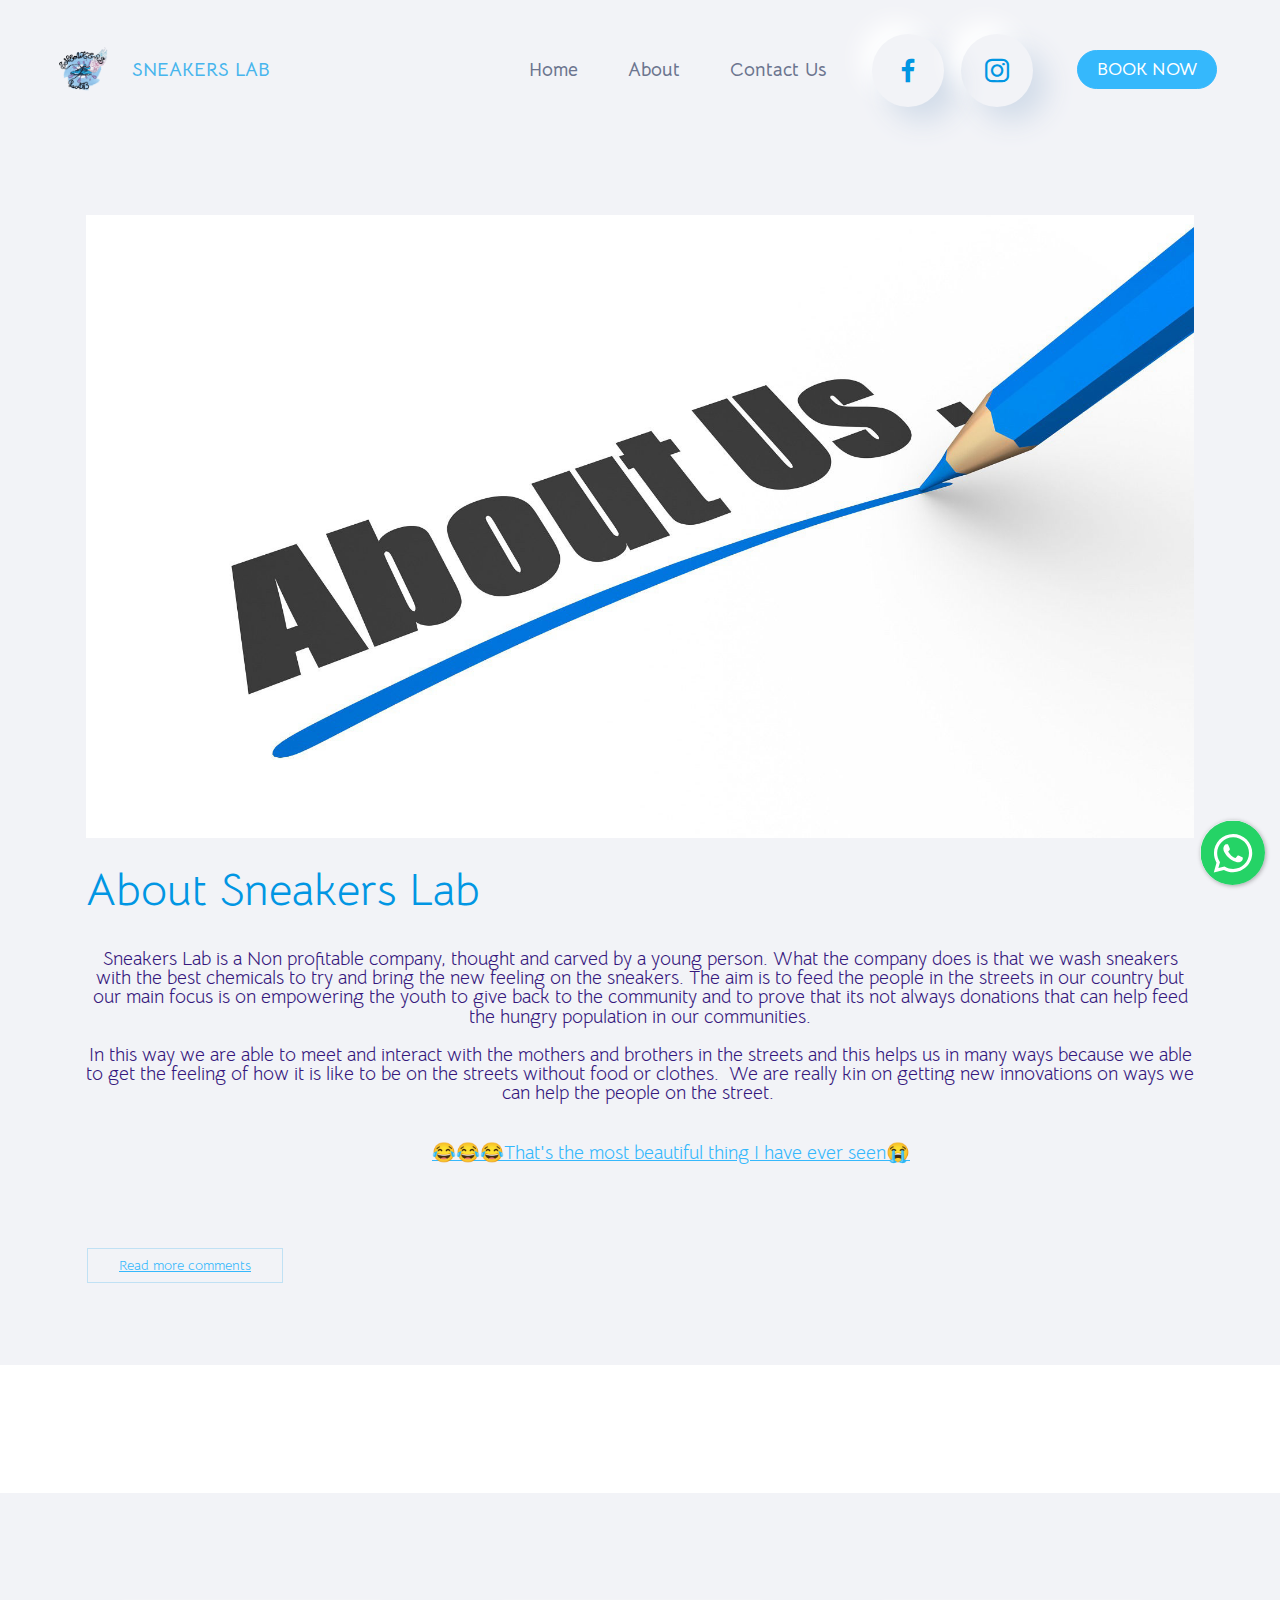
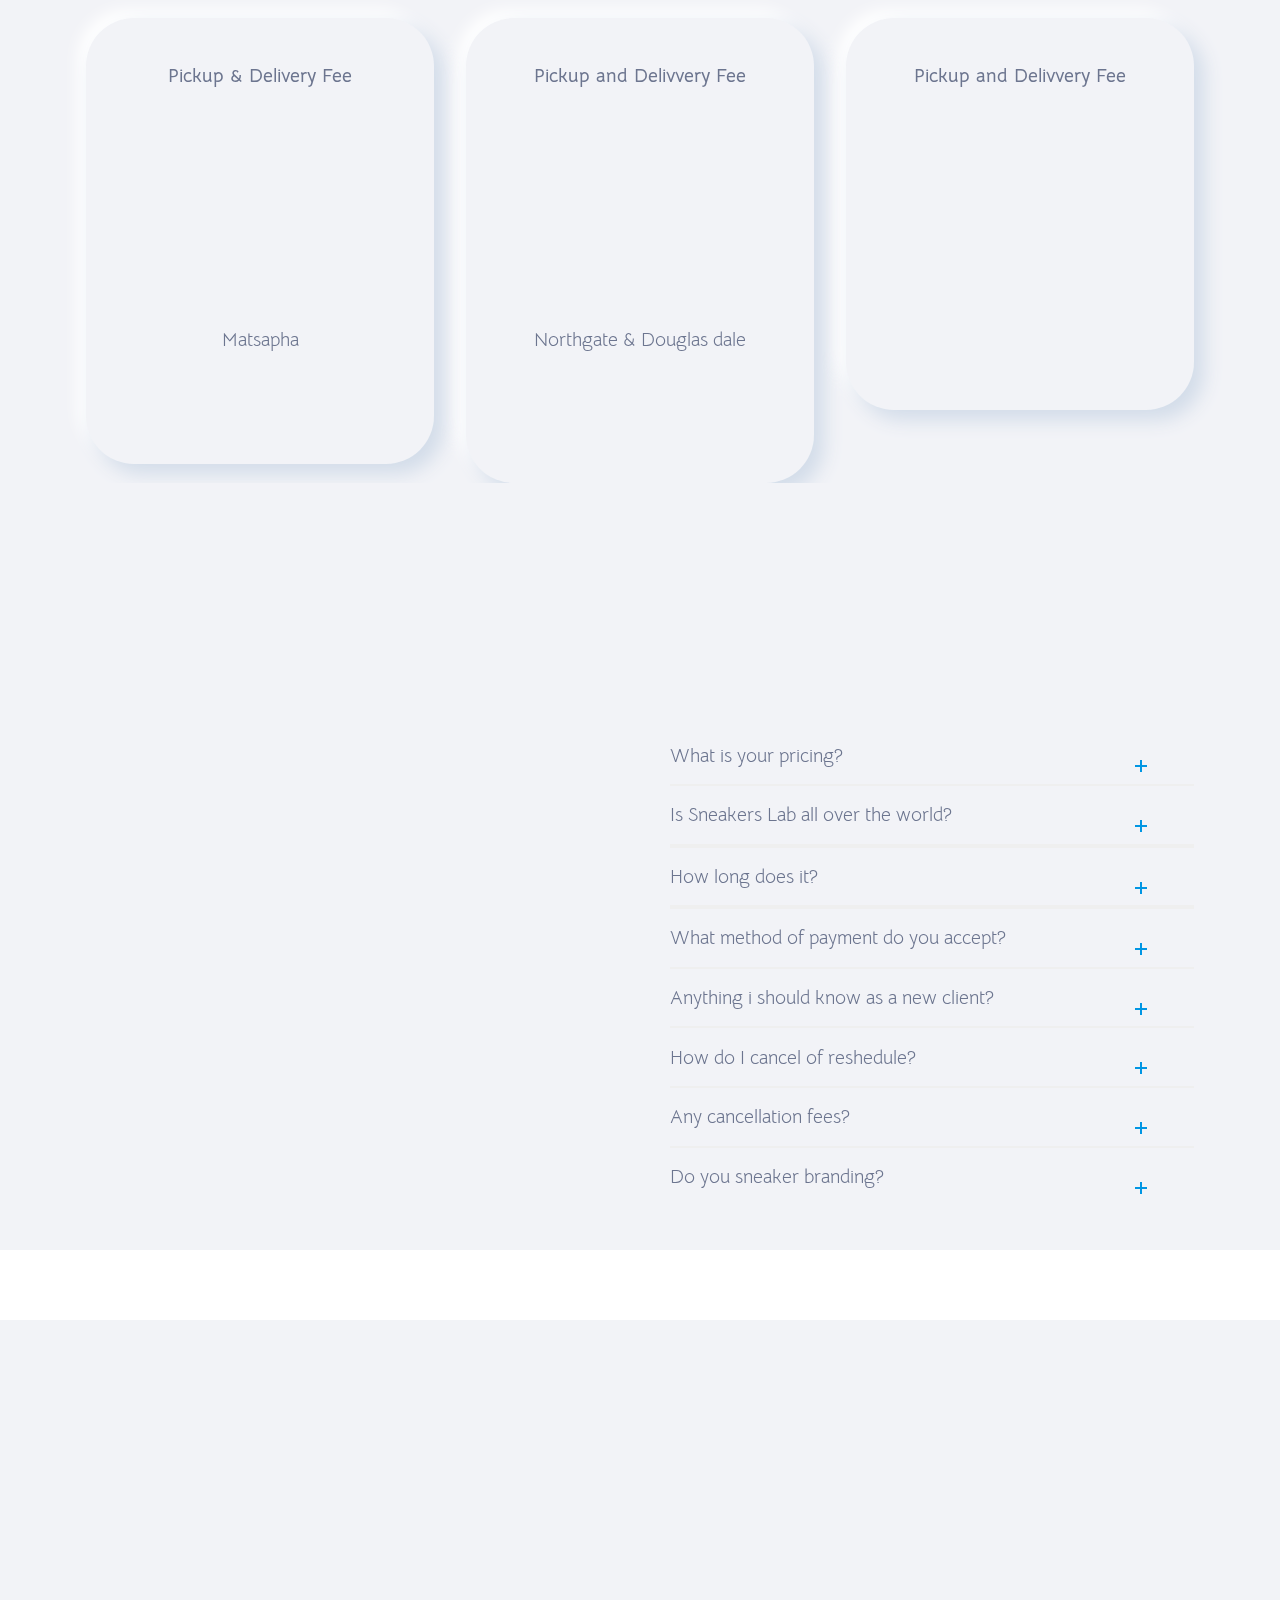
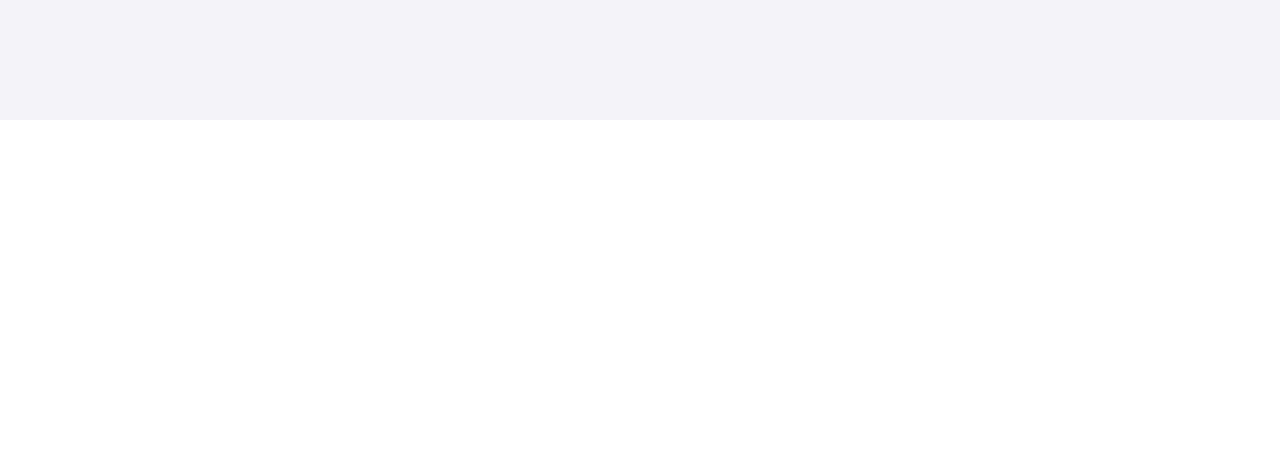
==== commit dca0937a: "create github pages" ====
--- a/about.html
+++ b/about.html
@@ -5,6 +5,10 @@
   <meta charset="UTF-8">
   <meta http-equiv="X-UA-Compatible" content="IE=edge">
   
+  <meta name="twitter:card" content="summary_large_image"/>
+  <meta name="twitter:image:src" content="">
+  <meta property="og:image" content="">
+  <meta name="twitter:title" content="About">
   <meta name="viewport" content="width=device-width, initial-scale=1, minimum-scale=1">
   <link rel="shortcut icon" href="assets/images/a-new-design-made-with-postermywall-180x127.png" type="image/x-icon">
   <meta name="description" content="">
@@ -14,13 +18,15 @@
   <link rel="stylesheet" href="assets/web/assets/mobirise-icons2/mobirise2.css">
   <link rel="stylesheet" href="assets/web/assets/mobirise-icons/mobirise-icons.css">
   <link rel="stylesheet" href="assets/web/assets/mobirise-icons-bold/mobirise-icons-bold.css">
+  <link rel="stylesheet" href="assets/FontAwesome/css/font-awesome.css">
   <link rel="stylesheet" href="assets/tether/tether.min.css">
   <link rel="stylesheet" href="assets/bootstrap/css/bootstrap.min.css">
   <link rel="stylesheet" href="assets/bootstrap/css/bootstrap-grid.min.css">
   <link rel="stylesheet" href="assets/bootstrap/css/bootstrap-reboot.min.css">
+  <link rel="stylesheet" href="assets/facebook-plugin/style.css">
   <link rel="stylesheet" href="assets/animatecss/animate.css">
-    <link rel="stylesheet" href="assets/chatbutton/floating-wpp.css">
-  <link rel="stylesheet" href="assets/dropdown/css/style.css">
+  <link rel="stylesheet" href="assets/chatbutton/floating-wpp.css">
+    <link rel="stylesheet" href="assets/dropdown/css/style.css">
   <link rel="stylesheet" href="assets/socicon/css/styles.css">
   <link rel="preload" href="https://fonts.googleapis.com/css?family=Bellota+Text:300,300i,400,400i,700,700i&display=swap" as="style" onload="this.onload=null;this.rel='stylesheet'">
   <noscript><link rel="stylesheet" href="https://fonts.googleapis.com/css?family=Bellota+Text:300,300i,400,400i,700,700i&display=swap"></noscript>
@@ -29,7 +35,21 @@
   
   
   
-</head>
+
+<meta name="theme-color" content="#35b8fc">
+<link rel="manifest" href="manifest.json">
+<script src="sw-connect.js"></script>
+<meta name="apple-mobile-web-app-capable" content="yes">
+<link rel="apple-touch-startup-image" media="(device-width: 320px) and (device-height: 568px) and (-webkit-device-pixel-ratio: 2) and (orientation: portrait)" href="assets/images/apple-launch-640x1136.png">
+<link rel="apple-touch-startup-image" media="(device-width: 375px) and (device-height: 667px) and (-webkit-device-pixel-ratio: 2) and (orientation: portrait)" href="assets/images/apple-launch-750x1334.png">
+<link rel="apple-touch-startup-image" media="(device-width: 414px) and (device-height: 736px) and (-webkit-device-pixel-ratio: 3) and (orientation: portrait)" href="assets/images/apple-launch-1242x2208.png">
+<link rel="apple-touch-startup-image" media="(device-width: 375px) and (device-height: 812px) and (-webkit-device-pixel-ratio: 3) and (orientation: portrait)" href="assets/images/apple-launch-1125x2436.png">
+<link rel="apple-touch-startup-image" media="(device-width: 768px) and (device-height: 1024px) and (-webkit-device-pixel-ratio: 2) and (orientation: portrait)" href="assets/images/apple-launch-1536x2048.png">
+<link rel="apple-touch-startup-image" media="(device-width: 834px) and (device-height: 1112px) and (-webkit-device-pixel-ratio: 2) and (orientation: portrait)" href="assets/images/apple-launch-1668x2224.png">
+<link rel="apple-touch-startup-image" media="(device-width: 1024px) and (device-height: 1366px) and (-webkit-device-pixel-ratio: 2) and (orientation: portrait)" href="assets/images/apple-launch-2048x2732.png">
+<meta name="apple-mobile-web-app-status-bar-style" content="default">
+<meta name="apple-mobile-web-app-title" content="undefined">
+<link rel="apple-touch-icon" href="apple-touch-icon.png"></head>
 <body>
   
   <section class="menu menu1 cid-sWu8OnrhrU" once="menu" id="menu1-15">
@@ -42,7 +62,7 @@
                         <img src="[data-uri]" alt="logo" style="height: 3rem;" loading="lazy" class="lazyload" data-src="assets/images/a-new-design-made-with-postermywall-180x127.png">
                     </a>
                 </span>
-                <span class="navbar-caption-wrap"><a class="navbar-caption text-info text-primary display-7" href="index.html#intro">SNEAKER LAB</a></span>
+                <span class="navbar-caption-wrap"><a class="navbar-caption text-info text-primary display-7" href="index.html#intro">SNEAKERS LAB</a></span>
             </div>
             <button class="navbar-toggler" type="button" data-toggle="collapse" data-target="#navbarSupportedContent" aria-controls="navbarNavAltMarkup" aria-expanded="false" aria-label="Toggle navigation">
                 <div class="hamburger">
@@ -87,10 +107,10 @@
 				<div class="card-wrapper">
 					<div class="card-box align-left">
 						
-						<h4 class="mbr-fonts-style mbr-semibold align-left card-title display-2">About Sneaker Lab</h4>
+						<h4 class="mbr-fonts-style mbr-semibold align-left card-title display-2">About Sneakers Lab</h4>
 						
 
-						<p class="mbr-fonts-style mbr-text mbr-regular align-left pt-3 display-7">Sneakers Lab is a Non profitable company, thought and carved by a young person. What the company does is that we wash sneakers with the best chemicals to try and bring the new feeling on the sneakers. The aim is to feed the people in the streets in our country but we really focusing is on empowering the youth to give back to the community and to prove that its not always donations that can help feed the hungry population in our communities.<br><br> In this way we are able to meet and interact with the mothers and brothers in the streets and this helps us in many ways because we able to get the feeling of how it is like to be on the streets without food or clothes.&nbsp; We are really kin on getting new innovations on ways we can help the people on the street.&nbsp;</p>
+						<p class="mbr-fonts-style mbr-text mbr-regular align-left pt-3 display-7">Sneakers Lab is a Non profitable company, thought and carved by a young person. What the company does is that we wash sneakers with the best chemicals to try and bring the new feeling on the sneakers. The aim is to feed the people in the streets in our country but our main focus is on empowering the youth to give back to the community and to prove that its not always donations that can help feed the hungry population in our communities.<br><br> In this way we are able to meet and interact with the mothers and brothers in the streets and this helps us in many ways because we able to get the feeling of how it is like to be on the streets without food or clothes.&nbsp; We are really kin on getting new innovations on ways we can help the people on the street.&nbsp;</p>
 						<p class="mbr-fonts-style mbr-text mbr-semibold accent-text align-left pt-3 display-7">
 							<span class="front mbr-iconfont fa-quote-left fa"></span>
 							<a href="https://www.instagram.com/p/CXaavUrMOaT/?utm_source=ig_web_copy_link" class="text-primary" target="_blank">😂😂😂That's the most beautiful thing I have ever seen😭</a>
@@ -125,6 +145,17 @@
 			</div>
 		</div>
 	</div>
+</section>
+
+<section class="mbr-section mbr-section__comments" id="facebook-comments-block-1g" data-rv-view="75" style="background-color: rgb(255, 255, 255); padding-top: 4rem; padding-bottom: 4rem;">
+         
+
+    <div class="mbr-section__container mbr-section__container--isolated addons-container">
+        <div class="addons-row">
+            
+            
+        </div>
+    </div>
 </section>
 
 <section class="pricing1 cid-sWyyPIJgz5" id="pricing01-1e">
@@ -230,10 +261,10 @@
 					Look Here Now
 				</h2>
 				
-				<div id="bootstrap-accordion_2" class="panel-group accordionStyles accordion" role="tablist" aria-multiselectable="true">
+				<div id="bootstrap-accordion_15" class="panel-group accordionStyles accordion" role="tablist" aria-multiselectable="true">
 					<div class="card">
 						<div class="card-header" role="tab" id="headingOne">
-							<a role="button" class="panel-title collapsed text-black pr-5" data-toggle="collapse" data-core="" href="#collapse1_2" aria-expanded="false" aria-controls="collapse1">
+							<a role="button" class="panel-title collapsed text-black pr-5" data-toggle="collapse" data-core="" href="#collapse1_15" aria-expanded="false" aria-controls="collapse1">
 
 								<h4 class="mbr-fonts-style mbr-section-subtitle mbr-semibold display-7">
 									What is your pricing?
@@ -242,7 +273,7 @@
 
 							</a>
 						</div>
-						<div id="collapse1_2" class="panel-collapse noScroll collapse " role="tabpanel" aria-labelledby="headingOne" data-parent="#bootstrap-accordion_2">
+						<div id="collapse1_15" class="panel-collapse noScroll collapse " role="tabpanel" aria-labelledby="headingOne" data-parent="#bootstrap-accordion_15">
 							<div class="panel-body">
 								<p class="mbr-fonts-style mbr-text mbr-regular panel-text pr-5 display-4">
 									We have a standard price of 80ZAR per sneaker plus a fee of pickup and delivery.</p>
@@ -251,14 +282,14 @@
 					</div>
 					<div class="card">
 						<div class="card-header" role="tab" id="headingTwo">
-							<a role="button" class="collapsed panel-title text-black pr-5" data-toggle="collapse" data-core="" href="#collapse2_2" aria-expanded="false" aria-controls="collapse2">
+							<a role="button" class="collapsed panel-title text-black pr-5" data-toggle="collapse" data-core="" href="#collapse2_15" aria-expanded="false" aria-controls="collapse2">
 								<h4 class="mbr-fonts-style mbr-section-subtitle mbr-semibold display-7">
 									<span class="toggle-icon inactive sign mbr-iconfont"></span>Is Sneakers Lab all over the world?
 								</h4>
 							</a>
 
 						</div>
-						<div id="collapse2_2" class="panel-collapse noScroll collapse" role="tabpanel" aria-labelledby="headingTwo" data-parent="#bootstrap-accordion_2">
+						<div id="collapse2_15" class="panel-collapse noScroll collapse" role="tabpanel" aria-labelledby="headingTwo" data-parent="#bootstrap-accordion_15">
 							<div class="panel-body">
 								<p class="mbr-fonts-style mbr-text mbr-regular panel-text pr-5 display-4">For now sneaker lab is only located in South Africa &amp; Eswatini. Headquarters is in 340 Pretoria Avenue, Randburg, Gauteng, South h Africa.</p>
 							</div>
@@ -266,7 +297,7 @@
 					</div>
 					<div class="card">
 						
-						<div id="collapse3_2" class="panel-collapse noScroll collapse" role="tabpanel" aria-labelledby="headingThree" data-parent="#bootstrap-accordion_2">
+						<div id="collapse3_15" class="panel-collapse noScroll collapse" role="tabpanel" aria-labelledby="headingThree" data-parent="#bootstrap-accordion_15">
 							<div class="panel-body">
 								<p class="mbr-fonts-style mbr-text mbr-regular panel-text pr-5 display-7"><strong></strong></p><h6><strong><em></em></strong></h6>
                               
@@ -276,13 +307,13 @@
 					</div>
 					<div class="card">
 						<div class="card-header" role="tab" id="headingFour">
-							<a role="button" class="collapsed panel-title text-black pr-5" data-toggle="collapse" data-core="" href="#collapse4_2" aria-expanded="false" aria-controls="collapse4">
+							<a role="button" class="collapsed panel-title text-black pr-5" data-toggle="collapse" data-core="" href="#collapse4_15" aria-expanded="false" aria-controls="collapse4">
 								<h4 class="mbr-fonts-style mbr-section-subtitle mbr-semibold display-7">
 									<span class="toggle-icon inactive sign mbr-iconfont"></span>How long does it?
 								</h4>
 							</a>
 						</div>
-						<div id="collapse4_2" class="panel-collapse noScroll collapse" role="tabpanel" aria-labelledby="headingFour" data-parent="#bootstrap-accordion_2">
+						<div id="collapse4_15" class="panel-collapse noScroll collapse" role="tabpanel" aria-labelledby="headingFour" data-parent="#bootstrap-accordion_15">
 							<div class="panel-body">
 								<p class="mbr-fonts-style mbr-text mbr-regular panel-text pr-5 display-4">
 									We usually take 48&nbsp; hours to bring your sneakers if it is one per, but it depends on if your sneakers dried up quickly or not.</p>
@@ -291,7 +322,7 @@
 					</div>
 					<div class="card">
 						
-						<div id="collapse5_2" class="panel-collapse noScroll collapse" role="tabpanel" aria-labelledby="headingFive" data-parent="#bootstrap-accordion_2">
+						<div id="collapse5_15" class="panel-collapse noScroll collapse" role="tabpanel" aria-labelledby="headingFive" data-parent="#bootstrap-accordion_15">
 							<div class="panel-body">
 								<p class="mbr-fonts-style mbr-text mbr-regular panel-text pr-5 display-4">. </p>
 							</div>
@@ -299,14 +330,14 @@
 					</div>
 					<div class="card">
 						<div class="card-header" role="tab" id="headingSix">
-							<a role="button" class="collapsed panel-title text-black pr-5" data-toggle="collapse" data-core="" href="#collapse6_2" aria-expanded="false" aria-controls="collapse6">
+							<a role="button" class="collapsed panel-title text-black pr-5" data-toggle="collapse" data-core="" href="#collapse6_15" aria-expanded="false" aria-controls="collapse6">
 								<h4 class="mbr-fonts-style mbr-section-subtitle mbr-semibold display-7">
 									<span class="toggle-icon inactive sign mbr-iconfont"></span>
 									What method of payment do you accept?
 								</h4>
 							</a>
 						</div>
-						<div id="collapse6_2" class="panel-collapse noScroll collapse" role="tabpanel" aria-labelledby="headingSix" data-parent="#bootstrap-accordion_2">
+						<div id="collapse6_15" class="panel-collapse noScroll collapse" role="tabpanel" aria-labelledby="headingSix" data-parent="#bootstrap-accordion_15">
 							<div class="panel-body">
 								<p class="mbr-fonts-style mbr-text mbr-regular panel-text pr-5 display-4">For now our website has featured a payment system. however payments can be made during delivery, using <strong>PayPal, credit or savings cards.</strong></p>
 							</div>
@@ -314,14 +345,14 @@
 					</div>
 					<div class="card">
 						<div class="card-header" role="tab" id="headingOne">
-							<a role="button" class="panel-title collapsed text-black pr-5" data-toggle="collapse" data-core="" href="#collapse7_2" aria-expanded="false" aria-controls="collapse7">
+							<a role="button" class="panel-title collapsed text-black pr-5" data-toggle="collapse" data-core="" href="#collapse7_15" aria-expanded="false" aria-controls="collapse7">
 								<h4 class="mbr-fonts-style mbr-section-subtitle mbr-semibold display-7">
 									<span class="toggle-icon inactive sign mbr-iconfont"></span>Anything i should
 									know as a new client?
 								</h4>
 							</a>
 						</div>
-						<div id="collapse7_2" class="panel-collapse noScroll collapse " role="tabpanel" aria-labelledby="headingOne" data-parent="#bootstrap-accordion_2">
+						<div id="collapse7_15" class="panel-collapse noScroll collapse " role="tabpanel" aria-labelledby="headingOne" data-parent="#bootstrap-accordion_15">
 							<div class="panel-body">
 								<p class="mbr-fonts-style mbr-text mbr-regular panel-text pr-5 display-4">What makes your booking successful is responding to our calls before or during the day of the pickup. Failure to do so, will result on rebooking.</p>
 							</div>
@@ -329,13 +360,13 @@
 					</div>
 					<div class="card">
 						<div class="card-header" role="tab" id="headingTwo">
-							<a role="button" class="collapsed panel-title text-black pr-5" data-toggle="collapse" data-core="" href="#collapse8_2" aria-expanded="false" aria-controls="collapse8">
+							<a role="button" class="collapsed panel-title text-black pr-5" data-toggle="collapse" data-core="" href="#collapse8_15" aria-expanded="false" aria-controls="collapse8">
 								<h4 class="mbr-fonts-style mbr-section-subtitle mbr-semibold display-7">
 									<span class="toggle-icon inactive sign mbr-iconfont"></span>How do I cancel of reshedule?</h4>
 							</a>
 
 						</div>
-						<div id="collapse8_2" class="panel-collapse noScroll collapse" role="tabpanel" aria-labelledby="headingTwo" data-parent="#bootstrap-accordion_2">
+						<div id="collapse8_15" class="panel-collapse noScroll collapse" role="tabpanel" aria-labelledby="headingTwo" data-parent="#bootstrap-accordion_15">
 							<div class="panel-body">
 								<p class="mbr-fonts-style mbr-text mbr-regular panel-text pr-5 display-4">Simple email us or call us to cancel your booking 24hr before pickup dATE</p>
 							</div>
@@ -343,14 +374,14 @@
 					</div>
 					<div class="card">
 						<div class="card-header" role="tab" id="headingThree">
-							<a role="button" class="collapsed text-black panel-title pr-5" data-toggle="collapse" data-core="" href="#collapse9_2" aria-expanded="false" aria-controls="collapse9">
+							<a role="button" class="collapsed text-black panel-title pr-5" data-toggle="collapse" data-core="" href="#collapse9_15" aria-expanded="false" aria-controls="collapse9">
 								<h4 class="mbr-fonts-style mbr-section-subtitle mbr-semibold display-7">
 									<span class="toggle-icon inactive sign mbr-iconfont"></span>Any cancellation
 									fees?
 								</h4>
 							</a>
 						</div>
-						<div id="collapse9_2" class="panel-collapse noScroll collapse" role="tabpanel" aria-labelledby="headingThree" data-parent="#bootstrap-accordion_2">
+						<div id="collapse9_15" class="panel-collapse noScroll collapse" role="tabpanel" aria-labelledby="headingThree" data-parent="#bootstrap-accordion_15">
 							<div class="panel-body">
 								<p class="mbr-fonts-style mbr-text mbr-regular panel-text pr-5 display-4">There is no penalty paid for canceling your booking on time. However, there is a fee subdue for hand pickup and hand delivery.</p>
 							</div>
@@ -358,14 +389,14 @@
 					</div>
 					<div class="card">
 						<div class="card-header" role="tab" id="headingFour">
-							<a role="button" class="collapsed panel-title text-black pr-5" data-toggle="collapse" data-core="" href="#collapse10_2" aria-expanded="false" aria-controls="collapse10">
+							<a role="button" class="collapsed panel-title text-black pr-5" data-toggle="collapse" data-core="" href="#collapse10_15" aria-expanded="false" aria-controls="collapse10">
 								<h4 class="mbr-fonts-style mbr-section-subtitle mbr-semibold display-7">
 									<span class="toggle-icon inactive sign mbr-iconfont"></span>
 									Do you sneaker branding?
 								</h4>
 							</a>
 						</div>
-						<div id="collapse10_2" class="panel-collapse noScroll collapse" role="tabpanel" aria-labelledby="headingFour" data-parent="#bootstrap-accordion_2">
+						<div id="collapse10_15" class="panel-collapse noScroll collapse" role="tabpanel" aria-labelledby="headingFour" data-parent="#bootstrap-accordion_15">
 							<div class="panel-body">
 								<p class="mbr-fonts-style mbr-text mbr-regular panel-text pr-5 display-4">
 									As for now Sneakers lab. does not brand sneakers.</p>
@@ -441,11 +472,13 @@
   <script src="assets/popper/popper.min.js"></script>
   <script src="assets/tether/tether.min.js"></script>
   <script src="assets/bootstrap/js/bootstrap.min.js"></script>
+  <script src="https://connect.facebook.net/en_US/sdk.js#xfbml=1&amp;version=v2.5"></script>
+  <script src="assets/facebook-plugin/facebook-script.js"></script>
   <script src="assets/smoothscroll/smooth-scroll.js"></script>
   <script src="assets/viewportchecker/jquery.viewportchecker.js"></script>
-      <script src="assets/chatbutton/floating-wpp.js"></script>
+  <script src="assets/chatbutton/floating-wpp.js"></script>
   <script src="assets/chatbutton/script.js"></script>
-  <script src="assets/dropdown/js/nav-dropdown.js"></script>
+      <script src="assets/dropdown/js/nav-dropdown.js"></script>
   <script src="assets/dropdown/js/navbar-dropdown.js"></script>
   <script src="assets/touchswipe/jquery.touch-swipe.min.js"></script>
   <script src="assets/theme/js/script.js"></script>
@@ -459,5 +492,6 @@
 Type a message here. It will go straight to our phone! 🔥
 
 Sneaker Lab Team" data-placeholder="I'd like to make a booking..." data-position="left" data-headercolor="#39847a" data-backgroundcolor="#e5ddd5" data-autoopentimeout="0" data-size="65px"><div class="floating-wpp-button" style="width: 65px; height: 65px;"><div class="floating-wpp-button-image"><!--?xml version="1.0" encoding="UTF-8" standalone="no"?--><svg xmlns="http://www.w3.org/2000/svg" xmlns:xlink="http://www.w3.org/1999/xlink" style="isolation:isolate" viewBox="0 0 800 800" width="65" height="65"><defs><clipPath id="_clipPath_A3g8G5hPEGG2L0B6hFCxamU4cc8rfqzQ"><rect width="800" height="800"></rect></clipPath></defs><g clip-path="url(#_clipPath_A3g8G5hPEGG2L0B6hFCxamU4cc8rfqzQ)"><g><path d=" M 787.59 800 L 12.41 800 C 5.556 800 0 793.332 0 785.108 L 0 14.892 C 0 6.667 5.556 0 12.41 0 L 787.59 0 C 794.444 0 800 6.667 800 14.892 L 800 785.108 C 800 793.332 794.444 800 787.59 800 Z " fill="rgb(37,211,102)"></path></g><g><path d=" M 508.558 450.429 C 502.67 447.483 473.723 433.24 468.325 431.273 C 462.929 429.308 459.003 428.328 455.078 434.22 C 451.153 440.114 439.869 453.377 436.434 457.307 C 433 461.236 429.565 461.729 423.677 458.78 C 417.79 455.834 398.818 449.617 376.328 429.556 C 358.825 413.943 347.008 394.663 343.574 388.768 C 340.139 382.873 343.207 379.687 346.155 376.752 C 348.804 374.113 352.044 369.874 354.987 366.436 C 357.931 362.999 358.912 360.541 360.875 356.614 C 362.837 352.683 361.857 349.246 360.383 346.299 C 358.912 343.352 347.136 314.369 342.231 302.579 C 337.451 291.099 332.597 292.654 328.983 292.472 C 325.552 292.301 321.622 292.265 317.698 292.265 C 313.773 292.265 307.394 293.739 301.996 299.632 C 296.6 305.527 281.389 319.772 281.389 348.752 C 281.389 377.735 302.487 405.731 305.431 409.661 C 308.376 413.592 346.949 473.062 406.015 498.566 C 420.062 504.634 431.03 508.256 439.581 510.969 C 453.685 515.451 466.521 514.818 476.666 513.302 C 487.978 511.613 511.502 499.06 516.409 485.307 C 521.315 471.55 521.315 459.762 519.842 457.307 C 518.371 454.851 514.446 453.377 508.558 450.429 Z  M 401.126 597.117 L 401.047 597.117 C 365.902 597.104 331.431 587.661 301.36 569.817 L 294.208 565.572 L 220.08 585.017 L 239.866 512.743 L 235.21 505.332 C 215.604 474.149 205.248 438.108 205.264 401.1 C 205.307 293.113 293.17 205.257 401.204 205.257 C 453.518 205.275 502.693 225.674 539.673 262.696 C 576.651 299.716 597.004 348.925 596.983 401.258 C 596.939 509.254 509.078 597.117 401.126 597.117 Z  M 567.816 234.565 C 523.327 190.024 464.161 165.484 401.124 165.458 C 271.24 165.458 165.529 271.161 165.477 401.085 C 165.46 442.617 176.311 483.154 196.932 518.892 L 163.502 641 L 288.421 608.232 C 322.839 627.005 361.591 636.901 401.03 636.913 L 401.126 636.913 L 401.127 636.913 C 530.998 636.913 636.717 531.2 636.77 401.274 C 636.794 338.309 612.306 279.105 567.816 234.565" fill-rule="evenodd" fill="rgb(255,255,255)"></path></g></g></svg></div></div></div>
- </body>
+ 
+</body>
 </html>